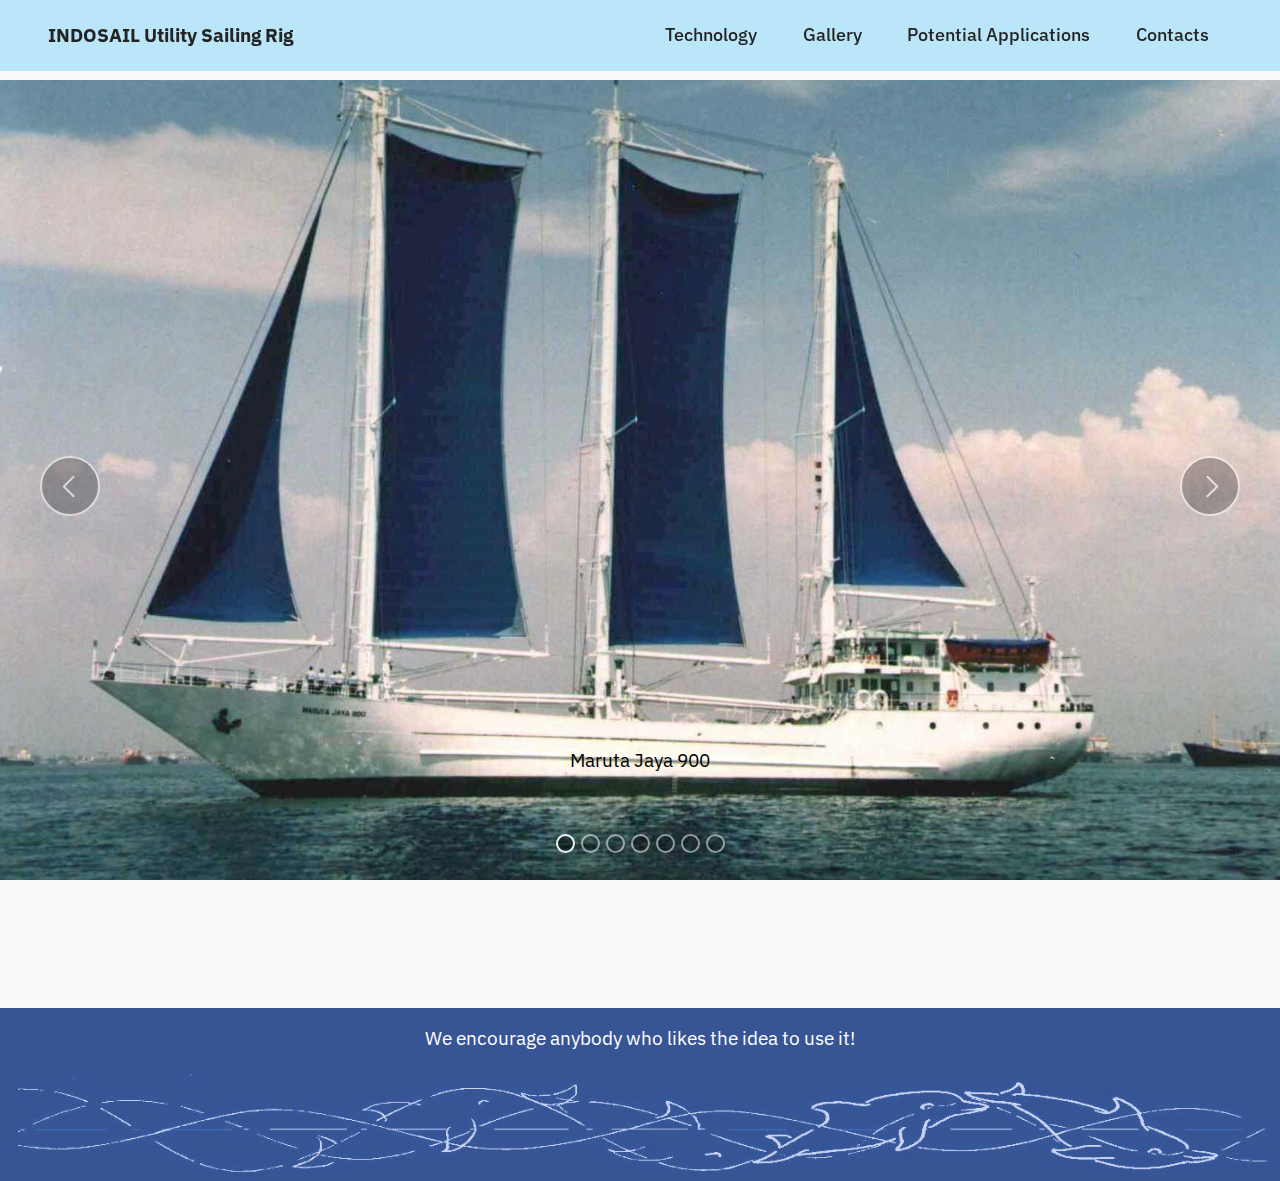
==== indosail/gallery.html @ e4962a26 "initial version" ====
<!DOCTYPE html>
<html  >
<head>
  <!-- Site made with Mobirise Website Builder v5.0.29, https://mobirise.com -->
  <meta charset="UTF-8">
  <meta http-equiv="X-UA-Compatible" content="IE=edge">
  <meta name="generator" content="Mobirise v5.0.29, mobirise.com">
  <meta name="viewport" content="width=device-width, initial-scale=1, minimum-scale=1">
  <link rel="shortcut icon" href="assets/images/rainbow-warrior-2-128x85.png" type="image/x-icon">
  <meta name="description" content="">
  
  
  <title>Gallery</title>
  <link rel="stylesheet" href="assets/web/assets/mobirise-icons2/mobirise2.css">
  <link rel="stylesheet" href="assets/tether/tether.min.css">
  <link rel="stylesheet" href="assets/bootstrap/css/bootstrap.min.css">
  <link rel="stylesheet" href="assets/bootstrap/css/bootstrap-grid.min.css">
  <link rel="stylesheet" href="assets/bootstrap/css/bootstrap-reboot.min.css">
  <link rel="stylesheet" href="assets/dropdown/css/style.css">
  <link rel="stylesheet" href="assets/socicon/css/styles.css">
  <link rel="stylesheet" href="assets/theme/css/style.css">
  <link rel="preload" as="style" href="assets/mobirise/css/mbr-additional.css"><link rel="stylesheet" href="assets/mobirise/css/mbr-additional.css" type="text/css">
  
  
  
  
</head>
<body>
  
  <section class="menu menu2 cid-sW95Dt3F5o" once="menu" id="menu2-b">
    
    <nav class="navbar navbar-dropdown navbar-fixed-top navbar-expand-lg">
        <div class="container-fluid">
            <div class="navbar-brand">
                
                <span class="navbar-caption-wrap"><a class="navbar-caption text-black text-primary display-7" href="index.html#top">INDOSAIL Utility Sailing Rig</a></span>
            </div>
            <button class="navbar-toggler" type="button" data-toggle="collapse" data-target="#navbarSupportedContent" aria-controls="navbarNavAltMarkup" aria-expanded="false" aria-label="Toggle navigation">
                <div class="hamburger">
                    <span></span>
                    <span></span>
                    <span></span>
                    <span></span>
                </div>
            </button>
            <div class="collapse navbar-collapse" id="navbarSupportedContent">
                <ul class="navbar-nav nav-dropdown nav-right" data-app-modern-menu="true"><li class="nav-item"><a class="nav-link link text-black text-primary display-4" href="technology.html">
                            Technology</a></li>
                    <li class="nav-item"><a class="nav-link link text-black text-primary display-4" href="gallery.html">
                            Gallery</a></li><li class="nav-item"><a class="nav-link link text-black text-primary display-4" href="#">
                            Potential Applications</a></li>
                    <li class="nav-item"><a class="nav-link link text-black text-primary display-4" href="index.html#contacts1-a">Contacts</a>
                    </li></ul>
                
                
            </div>
        </div>
    </nav>
</section>

<section class="slider1 cid-sXoiyWKg83" id="slider1-d">
    
    <div class="carousel slide" id="sXVoHSBPU3" data-interval="5000">
        <ol class="carousel-indicators">
            <li data-slide-to="0" class="active" data-target="#sXVoHSBPU3"></li>
            <li data-slide-to="1" data-target="#sXVoHSBPU3"></li>
            <li data-slide-to="2" data-target="#sXVoHSBPU3"></li><li data-slide-to="3" data-target="#sXVoHSBPU3"></li><li data-slide-to="4" data-target="#sXVoHSBPU3"></li><li data-slide-to="5" data-target="#sXVoHSBPU3"></li><li data-slide-to="6" data-target="#sXVoHSBPU3"></li>
        </ol>
        <div class="carousel-inner">
            <div class="carousel-item slider-image item active">
                <div class="item-wrapper">
                    <img class="d-block w-100" src="assets/images/maruta-jaya-1724x1130.jpg">
                    
                    <div class="carousel-caption">
                        
                        <p class="mbr-section-text mbr-fonts-style display-7">Maruta Jaya 900<br><br></p>
                    </div>
                </div>
            </div>
            <div class="carousel-item slider-image item">
                <div class="item-wrapper">
                    <img class="d-block w-100" src="assets/images/freighter-1900x1340.jpeg">
                    
                    <div class="carousel-caption">
                        
                        <p class="mbr-section-text mbr-fonts-style display-7">4-masted Freighter...</p>
                    </div>
                </div>
            </div>
            <div class="carousel-item slider-image item">
                <div class="item-wrapper">
                    <img class="d-block w-100" src="assets/images/syscomp-and-sirius-1900x1231.jpg">
                    
                    <div class="carousel-caption">
                        
                        <p class="mbr-section-text mbr-fonts-style display-7">Syscomp and Sirius</p>
                    </div>
                </div>
            </div><div class="carousel-item slider-image item">
                <div class="item-wrapper">
                    <img class="d-block w-100" src="assets/images/indocatcor-1900x1356.jpeg">
                    
                    <div class="carousel-caption">
                        
                        <p class="mbr-section-text mbr-fonts-style display-7">INDOCat</p>
                    </div>
                </div>
            </div><div class="carousel-item slider-image item">
                <div class="item-wrapper">
                    <img class="d-block w-100" src="assets/images/0016-1898x1265.jpg">
                    
                    <div class="carousel-caption">
                        
                        <p class="mbr-section-text mbr-fonts-style display-7">Scale Model in Hamburg</p>
                    </div>
                </div>
            </div><div class="carousel-item slider-image item">
                <div class="item-wrapper">
                    <img class="d-block w-100" src="assets/images/00183-1333x2000.jpg">
                    
                    <div class="carousel-caption">
                        
                        <p class="mbr-section-text mbr-fonts-style display-7">Rainbow Warrior II</p>
                    </div>
                </div>
            </div><div class="carousel-item slider-image item">
                <div class="item-wrapper">
                    <img class="d-block w-100" src="assets/images/scan78-1898x1218.jpg">
                    
                    <div class="carousel-caption">
                        
                        <p class="mbr-section-text mbr-fonts-style display-7">Rainbow Warrior II</p>
                    </div>
                </div>
            </div>
        </div>
        <a class="carousel-control carousel-control-prev" role="button" data-slide="prev" href="#sXVoHSBPU3">
            <span class="mobi-mbri mobi-mbri-arrow-prev" aria-hidden="true"></span>
            <span class="sr-only">Previous</span>
        </a>
        <a class="carousel-control carousel-control-next" role="button" data-slide="next" href="#sXVoHSBPU3">
            <span class="mobi-mbri mobi-mbri-arrow-next" aria-hidden="true"></span>
            <span class="sr-only">Next</span>
        </a>
    </div>
</section>

<section class="footer3 cid-sW96Fc1FXX" once="footers" id="footer3-c">

    

    <div class="mbr-overlay" style="opacity: 0.3; background-color: rgb(101, 127, 230);"></div>

    <div class="container">
        <div class="media-container-row align-center mbr-white">
            
            
            <div class="row row-copirayt">
                <p class="mbr-text mb-0 mbr-fonts-style mbr-white align-center display-7">
                    We encourage anybody who likes the idea to use it!</p>
            </div>
        </div>
    </div>
</section>


  <script src="assets/web/assets/jquery/jquery.min.js"></script>
  <script src="assets/popper/popper.min.js"></script>
  <script src="assets/tether/tether.min.js"></script>
  <script src="assets/bootstrap/js/bootstrap.min.js"></script>
  <script src="assets/smoothscroll/smooth-scroll.js"></script>
  <script src="assets/dropdown/js/nav-dropdown.js"></script>
  <script src="assets/dropdown/js/navbar-dropdown.js"></script>
  <script src="assets/touchswipe/jquery.touch-swipe.min.js"></script>
  <script src="assets/theme/js/script.js"></script>
  
  
  
</body>
</html>
---- indosail/assets/web/assets/mobirise-icons2/mobirise2.css ----
@font-face {
  font-family: 'Moririse2';
  font-display: swap;
  src:  url('mobirise2.eot?f2bix4');
  src:  url('mobirise2.eot?f2bix4#iefix') format('embedded-opentype'),
    url('mobirise2.ttf?f2bix4') format('truetype'),
    url('mobirise2.woff?f2bix4') format('woff'),
    url('mobirise2.svg?f2bix4#mobirise2') format('svg');
  font-weight: normal;
  font-style: normal;
}

[class^="mobi-"], [class*=" mobi-"] {
  /* use !important to prevent issues with browser extensions that change fonts */
  font-family: 'Moririse2' !important;
  speak: none;
  font-style: normal;
  font-weight: normal;
  font-variant: normal;
  text-transform: none;
  line-height: 1;

  /* Better Font Rendering =========== */
  -webkit-font-smoothing: antialiased;
  -moz-osx-font-smoothing: grayscale;
}

.mobi-mbri-add-submenu:before {
  content: "\e900";
}
.mobi-mbri-alert:before {
  content: "\e901";
}
.mobi-mbri-align-center:before {
  content: "\e902";
}
.mobi-mbri-align-justify:before {
  content: "\e903";
}
.mobi-mbri-align-left:before {
  content: "\e904";
}
.mobi-mbri-align-right:before {
  content: "\e905";
}
.mobi-mbri-android:before {
  content: "\e906";
}
.mobi-mbri-apple:before {
  content: "\e907";
}
.mobi-mbri-arrow-down:before {
  content: "\e908";
}
.mobi-mbri-arrow-next:before {
  content: "\e909";
}
.mobi-mbri-arrow-prev:before {
  content: "\e90a";
}
.mobi-mbri-arrow-up:before {
  content: "\e90b";
}
.mobi-mbri-bold:before {
  content: "\e90c";
}
.mobi-mbri-bookmark:before {
  content: "\e90d";
}
.mobi-mbri-bootstrap:before {
  content: "\e90e";
}
.mobi-mbri-briefcase:before {
  content: "\e90f";
}
.mobi-mbri-browse:before {
  content: "\e910";
}
.mobi-mbri-bulleted-list:before {
  content: "\e911";
}
.mobi-mbri-calendar:before {
  content: "\e912";
}
.mobi-mbri-camera:before {
  content: "\e913";
}
.mobi-mbri-cart-add:before {
  content: "\e914";
}
.mobi-mbri-cart-full:before {
  content: "\e915";
}
.mobi-mbri-cash:before {
  content: "\e916";
}
.mobi-mbri-change-style:before {
  content: "\e917";
}
.mobi-mbri-chat:before {
  content: "\e918";
}
.mobi-mbri-clock:before {
  content: "\e919";
}
.mobi-mbri-close:before {
  content: "\e91a";
}
.mobi-mbri-cloud:before {
  content: "\e91b";
}
.mobi-mbri-code:before {
  content: "\e91c";
}
.mobi-mbri-contact-form:before {
  content: "\e91d";
}
.mobi-mbri-credit-card:before {
  content: "\e91e";
}
.mobi-mbri-cursor-click:before {
  content: "\e91f";
}
.mobi-mbri-cust-feedback:before {
  content: "\e920";
}
.mobi-mbri-database:before {
  content: "\e921";
}
.mobi-mbri-delivery:before {
  content: "\e922";
}
.mobi-mbri-desktop:before {
  content: "\e923";
}
.mobi-mbri-devices:before {
  content: "\e924";
}
.mobi-mbri-down:before {
  content: "\e925";
}
.mobi-mbri-download-2:before {
  content: "\e926";
}
.mobi-mbri-download:before {
  content: "\e927";
}
.mobi-mbri-drag-n-drop-2:before {
  content: "\e928";
}
.mobi-mbri-drag-n-drop:before {
  content: "\e929";
}
.mobi-mbri-edit-2:before {
  content: "\e92a";
}
.mobi-mbri-edit:before {
  content: "\e92b";
}
.mobi-mbri-error:before {
  content: "\e92c";
}
.mobi-mbri-extension:before {
  content: "\e92d";
}
.mobi-mbri-features:before {
  content: "\e92e";
}
.mobi-mbri-file:before {
  content: "\e92f";
}
.mobi-mbri-flag:before {
  content: "\e930";
}
.mobi-mbri-folder:before {
  content: "\e931";
}
.mobi-mbri-gift:before {
  content: "\e932";
}
.mobi-mbri-github:before {
  content: "\e933";
}
.mobi-mbri-globe-2:before {
  content: "\e934";
}
.mobi-mbri-globe:before {
  content: "\e935";
}
.mobi-mbri-growing-chart:before {
  content: "\e936";
}
.mobi-mbri-hearth:before {
  content: "\e937";
}
.mobi-mbri-help:before {
  content: "\e938";
}
.mobi-mbri-home:before {
  content: "\e939";
}
.mobi-mbri-hot-cup:before {
  content: "\e93a";
}
.mobi-mbri-idea:before {
  content: "\e93b";
}
.mobi-mbri-image-gallery:before {
  content: "\e93c";
}
.mobi-mbri-image-slider:before {
  content: "\e93d";
}
.mobi-mbri-info:before {
  content: "\e93e";
}
.mobi-mbri-italic:before {
  content: "\e93f";
}
.mobi-mbri-key:before {
  content: "\e940";
}
.mobi-mbri-laptop:before {
  content: "\e941";
}
.mobi-mbri-layers:before {
  content: "\e942";
}
.mobi-mbri-left-right:before {
  content: "\e943";
}
.mobi-mbri-left:before {
  content: "\e944";
}
.mobi-mbri-letter:before {
  content: "\e945";
}
.mobi-mbri-like:before {
  content: "\e946";
}
.mobi-mbri-link:before {
  content: "\e947";
}
.mobi-mbri-lock:before {
  content: "\e948";
}
.mobi-mbri-login:before {
  content: "\e949";
}
.mobi-mbri-logout:before {
  content: "\e94a";
}
.mobi-mbri-magic-stick:before {
  content: "\e94b";
}
.mobi-mbri-map-pin:before {
  content: "\e94c";
}
.mobi-mbri-menu:before {
  content: "\e94d";
}
.mobi-mbri-mobile-2:before {
  content: "\e94e";
}
.mobi-mbri-mobile-horizontal:before {
  content: "\e94f";
}
.mobi-mbri-mobile:before {
  content: "\e950";
}
.mobi-mbri-mobirise:before {
  content: "\e951";
}
.mobi-mbri-more-horizontal:before {
  content: "\e952";
}
.mobi-mbri-more-vertical:before {
  content: "\e953";
}
.mobi-mbri-music:before {
  content: "\e954";
}
.mobi-mbri-new-file:before {
  content: "\e955";
}
.mobi-mbri-numbered-list:before {
  content: "\e956";
}
.mobi-mbri-opened-folder:before {
  content: "\e957";
}
.mobi-mbri-pages:before {
  content: "\e958";
}
.mobi-mbri-paper-plane:before {
  content: "\e959";
}
.mobi-mbri-paperclip:before {
  content: "\e95a";
}
.mobi-mbri-phone:before {
  content: "\e95b";
}
.mobi-mbri-photo:before {
  content: "\e95c";
}
.mobi-mbri-photos:before {
  content: "\e95d";
}
.mobi-mbri-pin:before {
  content: "\e95e";
}
.mobi-mbri-play:before {
  content: "\e95f";
}
.mobi-mbri-plus:before {
  content: "\e960";
}
.mobi-mbri-preview:before {
  content: "\e961";
}
.mobi-mbri-print:before {
  content: "\e962";
}
.mobi-mbri-protect:before {
  content: "\e963";
}
.mobi-mbri-question:before {
  content: "\e964";
}
.mobi-mbri-quote-left:before {
  content: "\e965";
}
.mobi-mbri-quote-right:before {
  content: "\e966";
}
.mobi-mbri-redo:before {
  content: "\e967";
}
.mobi-mbri-refresh:before {
  content: "\e968";
}
.mobi-mbri-responsive-2:before {
  content: "\e969";
}
.mobi-mbri-responsive:before {
  content: "\e96a";
}
.mobi-mbri-right:before {
  content: "\e96b";
}
.mobi-mbri-rocket:before {
  content: "\e96c";
}
.mobi-mbri-sad-face:before {
  content: "\e96d";
}
.mobi-mbri-sale:before {
  content: "\e96e";
}
.mobi-mbri-save:before {
  content: "\e96f";
}
.mobi-mbri-search:before {
  content: "\e970";
}
.mobi-mbri-setting-2:before {
  content: "\e971";
}
.mobi-mbri-setting-3:before {
  content: "\e972";
}
.mobi-mbri-setting:before {
  content: "\e973";
}
.mobi-mbri-share:before {
  content: "\e974";
}
.mobi-mbri-shopping-bag:before {
  content: "\e975";
}
.mobi-mbri-shopping-basket:before {
  content: "\e976";
}
.mobi-mbri-shopping-cart:before {
  content: "\e977";
}
.mobi-mbri-sites:before {
  content: "\e978";
}
.mobi-mbri-smile-face:before {
  content: "\e979";
}
.mobi-mbri-speed:before {
  content: "\e97a";
}
.mobi-mbri-star:before {
  content: "\e97b";
}
.mobi-mbri-success:before {
  content: "\e97c";
}
.mobi-mbri-sun:before {
  content: "\e97d";
}
.mobi-mbri-sun2:before {
  content: "\e97e";
}
.mobi-mbri-tablet-vertical:before {
  content: "\e97f";
}
.mobi-mbri-tablet:before {
  content: "\e980";
}
.mobi-mbri-target:before {
  content: "\e981";
}
.mobi-mbri-timer:before {
  content: "\e982";
}
.mobi-mbri-to-ftp:before {
  content: "\e983";
}
.mobi-mbri-to-local-drive:before {
  content: "\e984";
}
.mobi-mbri-touch-swipe:before {
  content: "\e985";
}
.mobi-mbri-touch:before {
  content: "\e986";
}
.mobi-mbri-trash:before {
  content: "\e987";
}
.mobi-mbri-underline:before {
  content: "\e988";
}
.mobi-mbri-undo:before {
  content: "\e989";
}
.mobi-mbri-unlink:before {
  content: "\e98a";
}
.mobi-mbri-unlock:before {
  content: "\e98b";
}
.mobi-mbri-up-down:before {
  content: "\e98c";
}
.mobi-mbri-up:before {
  content: "\e98d";
}
.mobi-mbri-update:before {
  content: "\e98e";
}
.mobi-mbri-upload-2:before {
  content: "\e98f";
}
.mobi-mbri-upload:before {
  content: "\e990";
}
.mobi-mbri-user-2:before {
  content: "\e991";
}
.mobi-mbri-user:before {
  content: "\e992";
}
.mobi-mbri-users:before {
  content: "\e993";
}
.mobi-mbri-video-play:before {
  content: "\e994";
}
.mobi-mbri-video:before {
  content: "\e995";
}
.mobi-mbri-watch:before {
  content: "\e996";
}
.mobi-mbri-website-theme-2:before {
  content: "\e997";
}
.mobi-mbri-website-theme:before {
  content: "\e998";
}
.mobi-mbri-wifi:before {
  content: "\e999";
}
.mobi-mbri-windows:before {
  content: "\e99a";
}
.mobi-mbri-zoom-in:before {
  content: "\e99b";
}
.mobi-mbri-zoom-out:before {
  content: "\e99c";
}
---- indosail/assets/dropdown/css/style.css ----
.navbar-dropdown {
  left: 0;
  padding: 0;
  position: absolute;
  right: 0;
  top: 0;
  transition: all 0.45s ease;
  z-index: 1030;
  background: #282828; }
  .navbar-dropdown .navbar-logo {
    margin-right: 0.8rem;
    transition: margin 0.3s ease-in-out;
    vertical-align: middle; }
    .navbar-dropdown .navbar-logo img {
      height: 3.125rem;
      transition: all 0.3s ease-in-out; }
    .navbar-dropdown .navbar-logo.mbr-iconfont {
      font-size: 3.125rem;
      line-height: 3.125rem; }
  .navbar-dropdown .navbar-caption {
    font-weight: 700;
    white-space: normal;
    vertical-align: -4px;
    line-height: 3.125rem !important; }
    .navbar-dropdown .navbar-caption, .navbar-dropdown .navbar-caption:hover {
      color: inherit;
      text-decoration: none; }
  .navbar-dropdown .mbr-iconfont + .navbar-caption {
    vertical-align: -1px; }
  .navbar-dropdown.navbar-fixed-top {
    position: fixed; }
  .navbar-dropdown .navbar-brand span {
    vertical-align: -4px; }
  .navbar-dropdown.bg-color.transparent {
    background: none; }
  .navbar-dropdown.navbar-short .navbar-brand {
    padding: 0.625rem 0; }
    .navbar-dropdown.navbar-short .navbar-brand span {
      vertical-align: -1px; }
  .navbar-dropdown.navbar-short .navbar-caption {
    line-height: 2.375rem !important;
    vertical-align: -2px; }
  .navbar-dropdown.navbar-short .navbar-logo {
    margin-right: 0.5rem; }
    .navbar-dropdown.navbar-short .navbar-logo img {
      height: 2.375rem; }
    .navbar-dropdown.navbar-short .navbar-logo.mbr-iconfont {
      font-size: 2.375rem;
      line-height: 2.375rem; }
  .navbar-dropdown.navbar-short .mbr-table-cell {
    height: 3.625rem; }
  .navbar-dropdown .navbar-close {
    left: 0.6875rem;
    position: fixed;
    top: 0.75rem;
    z-index: 1000; }
  .navbar-dropdown .hamburger-icon {
    content: "";
    display: inline-block;
    vertical-align: middle;
    width: 16px;
    -webkit-box-shadow: 0 -6px 0 1px #282828,0 0 0 1px #282828,0 6px 0 1px #282828;
    -moz-box-shadow: 0 -6px 0 1px #282828,0 0 0 1px #282828,0 6px 0 1px #282828;
    box-shadow: 0 -6px 0 1px #282828,0 0 0 1px #282828,0 6px 0 1px #282828; }

.dropdown-menu .dropdown-toggle[data-toggle="dropdown-submenu"]::after {
  border-bottom: 0.35em solid transparent;
  border-left: 0.35em solid;
  border-right: 0;
  border-top: 0.35em solid transparent;
  margin-left: 0.3rem; }

.dropdown-menu .dropdown-item:focus {
  outline: 0; }

.nav-dropdown {
  font-size: 0.75rem;
  font-weight: 500;
  height: auto !important; }
  .nav-dropdown .nav-btn {
    padding-left: 1rem; }
  .nav-dropdown .link {
    margin: .667em 1.667em;
    font-weight: 500;
    padding: 0;
    transition: color .2s ease-in-out; }
    .nav-dropdown .link.dropdown-toggle {
      margin-right: 2.583em; }
      .nav-dropdown .link.dropdown-toggle::after {
        margin-left: .25rem;
        border-top: 0.35em solid;
        border-right: 0.35em solid transparent;
        border-left: 0.35em solid transparent;
        border-bottom: 0; }
      .nav-dropdown .link.dropdown-toggle[aria-expanded="true"] {
        margin: 0;
        padding: 0.667em 3.263em  0.667em 1.667em; }
  .nav-dropdown .link::after,
  .nav-dropdown .dropdown-item::after {
    color: inherit; }
  .nav-dropdown .btn {
    font-size: 0.75rem;
    font-weight: 700;
    letter-spacing: 0;
    margin-bottom: 0;
    padding-left: 1.25rem;
    padding-right: 1.25rem; }
  .nav-dropdown .dropdown-menu {
    border-radius: 0;
    border: 0;
    left: 0;
    margin: 0;
    padding-bottom: 1.25rem;
    padding-top: 1.25rem;
    position: relative; }
  .nav-dropdown .dropdown-submenu {
    margin-left: 0.125rem;
    top: 0; }
  .nav-dropdown .dropdown-item {
    font-weight: 500;
    line-height: 2;
    padding: 0.3846em 4.615em 0.3846em 1.5385em;
    position: relative;
    transition: color .2s ease-in-out, background-color .2s ease-in-out; }
    .nav-dropdown .dropdown-item::after {
      margin-top: -0.3077em;
      position: absolute;
      right: 1.1538em;
      top: 50%; }
    .nav-dropdown .dropdown-item:focus, .nav-dropdown .dropdown-item:hover {
      background: none; }

@media (max-width: 767px) {
  .nav-dropdown.navbar-toggleable-sm {
    bottom: 0;
    display: none;
    left: 0;
    overflow-x: hidden;
    position: fixed;
    top: 0;
    transform: translateX(-100%);
    -ms-transform: translateX(-100%);
    -webkit-transform: translateX(-100%);
    width: 18.75rem;
    z-index: 999; } }
.nav-dropdown.navbar-toggleable-xl {
  bottom: 0;
  display: none;
  left: 0;
  overflow-x: hidden;
  position: fixed;
  top: 0;
  transform: translateX(-100%);
  -ms-transform: translateX(-100%);
  -webkit-transform: translateX(-100%);
  width: 18.75rem;
  z-index: 999; }

.nav-dropdown-sm {
  display: block !important;
  overflow-x: hidden;
  overflow: auto;
  padding-top: 3.875rem; }
  .nav-dropdown-sm::after {
    content: "";
    display: block;
    height: 3rem;
    width: 100%; }
  .nav-dropdown-sm.collapse.in ~ .navbar-close {
    display: block !important; }
  .nav-dropdown-sm.collapsing, .nav-dropdown-sm.collapse.in {
    transform: translateX(0);
    -ms-transform: translateX(0);
    -webkit-transform: translateX(0);
    transition: all 0.25s ease-out;
    -webkit-transition: all 0.25s ease-out;
    background: #282828; }
  .nav-dropdown-sm.collapsing[aria-expanded="false"] {
    transform: translateX(-100%);
    -ms-transform: translateX(-100%);
    -webkit-transform: translateX(-100%); }
  .nav-dropdown-sm .nav-item {
    display: block;
    margin-left: 0 !important;
    padding-left: 0; }
  .nav-dropdown-sm .link,
  .nav-dropdown-sm .dropdown-item {
    border-top: 1px dotted rgba(255, 255, 255, 0.1);
    font-size: 0.8125rem;
    line-height: 1.6;
    margin: 0 !important;
    padding: 0.875rem 2.4rem 0.875rem 1.5625rem !important;
    position: relative;
    white-space: normal; }
    .nav-dropdown-sm .link:focus, .nav-dropdown-sm .link:hover,
    .nav-dropdown-sm .dropdown-item:focus,
    .nav-dropdown-sm .dropdown-item:hover {
      background: rgba(0, 0, 0, 0.2) !important;
      color: #c0a375; }
  .nav-dropdown-sm .nav-btn {
    position: relative;
    padding: 1.5625rem 1.5625rem 0 1.5625rem; }
    .nav-dropdown-sm .nav-btn::before {
      border-top: 1px dotted rgba(255, 255, 255, 0.1);
      content: "";
      left: 0;
      position: absolute;
      top: 0;
      width: 100%; }
    .nav-dropdown-sm .nav-btn + .nav-btn {
      padding-top: 0.625rem; }
      .nav-dropdown-sm .nav-btn + .nav-btn::before {
        display: none; }
  .nav-dropdown-sm .btn {
    padding: 0.625rem 0; }
  .nav-dropdown-sm .dropdown-toggle[data-toggle="dropdown-submenu"]::after {
    margin-left: .25rem;
    border-top: 0.35em solid;
    border-right: 0.35em solid transparent;
    border-left: 0.35em solid transparent;
    border-bottom: 0; }
  .nav-dropdown-sm .dropdown-toggle[data-toggle="dropdown-submenu"][aria-expanded="true"]::after {
    border-top: 0;
    border-right: 0.35em solid transparent;
    border-left: 0.35em solid transparent;
    border-bottom: 0.35em solid; }
  .nav-dropdown-sm .dropdown-menu {
    margin: 0;
    padding: 0;
    position: relative;
    top: 0;
    left: 0;
    width: 100%;
    border: 0;
    float: none;
    border-radius: 0;
    background: none; }
  .nav-dropdown-sm .dropdown-submenu {
    left: 100%;
    margin-left: 0.125rem;
    margin-top: -1.25rem;
    top: 0; }

.navbar-toggleable-sm .nav-dropdown .dropdown-menu {
  position: absolute; }

.navbar-toggleable-sm .nav-dropdown .dropdown-submenu {
  left: 100%;
  margin-left: 0.125rem;
  margin-top: -1.25rem;
  top: 0; }

.navbar-toggleable-sm.opened .nav-dropdown .dropdown-menu {
  position: relative; }

.navbar-toggleable-sm.opened .nav-dropdown .dropdown-submenu {
  left: 0;
  margin-left: 00rem;
  margin-top: 0rem;
  top: 0; }

.is-builder .nav-dropdown.collapsing {
  transition: none !important; }

/*# sourceMappingURL=style.css.map */
---- indosail/assets/socicon/css/styles.css ----
@charset "UTF-8";

@font-face {
  font-family: 'Socicon';
  src:  url('../fonts/socicon.eot');
  src:  url('../fonts/socicon.eot?#iefix') format('embedded-opentype'),
    url('../fonts/socicon.woff2') format('woff2'),
    url('../fonts/socicon.ttf') format('truetype'),
    url('../fonts/socicon.woff') format('woff'),
    url('../fonts/socicon.svg#socicon') format('svg');
  font-weight: normal;
  font-style: normal;
}

[data-icon]:before {
  font-family: "socicon" !important;
  content: attr(data-icon);
  font-style: normal !important;
  font-weight: normal !important;
  font-variant: normal !important;
  text-transform: none !important;
  speak: none;
  line-height: 1;
  -webkit-font-smoothing: antialiased;
  -moz-osx-font-smoothing: grayscale;
}

[class^="socicon-"], [class*=" socicon-"] {
  /* use !important to prevent issues with browser extensions that change fonts */
  font-family: 'Socicon' !important;
  speak: none;
  font-style: normal;
  font-weight: normal;
  font-variant: normal;
  text-transform: none;
  line-height: 1;

  /* Better Font Rendering =========== */
  -webkit-font-smoothing: antialiased;
  -moz-osx-font-smoothing: grayscale;
}

.socicon-eitaa:before {
  content: "\e97c";
}
.socicon-soroush:before {
  content: "\e97d";
}
.socicon-bale:before {
  content: "\e97e";
}
.socicon-zazzle:before {
  content: "\e97b";
}
.socicon-society6:before {
  content: "\e97a";
}
.socicon-redbubble:before {
  content: "\e979";
}
.socicon-avvo:before {
  content: "\e978";
}
.socicon-stitcher:before {
  content: "\e977";
}
.socicon-googlehangouts:before {
  content: "\e974";
}
.socicon-dlive:before {
  content: "\e975";
}
.socicon-vsco:before {
  content: "\e976";
}
.socicon-flipboard:before {
  content: "\e973";
}
.socicon-ubuntu:before {
  content: "\e958";
}
.socicon-artstation:before {
  content: "\e959";
}
.socicon-invision:before {
  content: "\e95a";
}
.socicon-torial:before {
  content: "\e95b";
}
.socicon-collectorz:before {
  content: "\e95c";
}
.socicon-seenthis:before {
  content: "\e95d";
}
.socicon-googleplaymusic:before {
  content: "\e95e";
}
.socicon-debian:before {
  content: "\e95f";
}
.socicon-filmfreeway:before {
  content: "\e960";
}
.socicon-gnome:before {
  content: "\e961";
}
.socicon-itchio:before {
  content: "\e962";
}
.socicon-jamendo:before {
  content: "\e963";
}
.socicon-mix:before {
  content: "\e964";
}
.socicon-sharepoint:before {
  content: "\e965";
}
.socicon-tinder:before {
  content: "\e966";
}
.socicon-windguru:before {
  content: "\e967";
}
.socicon-cdbaby:before {
  content: "\e968";
}
.socicon-elementaryos:before {
  content: "\e969";
}
.socicon-stage32:before {
  content: "\e96a";
}
.socicon-tiktok:before {
  content: "\e96b";
}
.socicon-gitter:before {
  content: "\e96c";
}
.socicon-letterboxd:before {
  content: "\e96d";
}
.socicon-threema:before {
  content: "\e96e";
}
.socicon-splice:before {
  content: "\e96f";
}
.socicon-metapop:before {
  content: "\e970";
}
.socicon-naver:before {
  content: "\e971";
}
.socicon-remote:before {
  content: "\e972";
}
.socicon-internet:before {
  content: "\e957";
}
.socicon-moddb:before {
  content: "\e94b";
}
.socicon-indiedb:before {
  content: "\e94c";
}
.socicon-traxsource:before {
  content: "\e94d";
}
.socicon-gamefor:before {
  content: "\e94e";
}
.socicon-pixiv:before {
  content: "\e94f";
}
.socicon-myanimelist:before {
  content: "\e950";
}
.socicon-blackberry:before {
  content: "\e951";
}
.socicon-wickr:before {
  content: "\e952";
}
.socicon-spip:before {
  content: "\e953";
}
.socicon-napster:before {
  content: "\e954";
}
.socicon-beatport:before {
  content: "\e955";
}
.socicon-hackerone:before {
  content: "\e956";
}
.socicon-hackernews:before {
  content: "\e946";
}
.socicon-smashwords:before {
  content: "\e947";
}
.socicon-kobo:before {
  content: "\e948";
}
.socicon-bookbub:before {
  content: "\e949";
}
.socicon-mailru:before {
  content: "\e94a";
}
.socicon-gitlab:before {
  content: "\e945";
}
.socicon-instructables:before {
  content: "\e944";
}
.socicon-portfolio:before {
  content: "\e943";
}
.socicon-codered:before {
  content: "\e940";
}
.socicon-origin:before {
  content: "\e941";
}
.socicon-nextdoor:before {
  content: "\e942";
}
.socicon-udemy:before {
  content: "\e93f";
}
.socicon-livemaster:before {
  content: "\e93e";
}
.socicon-crunchbase:before {
  content: "\e93b";
}
.socicon-homefy:before {
  content: "\e93c";
}
.socicon-calendly:before {
  content: "\e93d";
}
.socicon-realtor:before {
  content: "\e90f";
}
.socicon-tidal:before {
  content: "\e910";
}
.socicon-qobuz:before {
  content: "\e911";
}
.socicon-natgeo:before {
  content: "\e912";
}
.socicon-mastodon:before {
  content: "\e913";
}
.socicon-unsplash:before {
  content: "\e914";
}
.socicon-homeadvisor:before {
  content: "\e915";
}
.socicon-angieslist:before {
  content: "\e916";
}
.socicon-codepen:before {
  content: "\e917";
}
.socicon-slack:before {
  content: "\e918";
}
.socicon-openaigym:before {
  content: "\e919";
}
.socicon-logmein:before {
  content: "\e91a";
}
.socicon-fiverr:before {
  content: "\e91b";
}
.socicon-gotomeeting:before {
  content: "\e91c";
}
.socicon-aliexpress:before {
  content: "\e91d";
}
.socicon-guru:before {
  content: "\e91e";
}
.socicon-appstore:before {
  content: "\e91f";
}
.socicon-homes:before {
  content: "\e920";
}
.socicon-zoom:before {
  content: "\e921";
}
.socicon-alibaba:before {
  content: "\e922";
}
.socicon-craigslist:before {
  content: "\e923";
}
.socicon-wix:before {
  content: "\e924";
}
.socicon-redfin:before {
  content: "\e925";
}
.socicon-googlecalendar:before {
  content: "\e926";
}
.socicon-shopify:before {
  content: "\e927";
}
.socicon-freelancer:before {
  content: "\e928";
}
.socicon-seedrs:before {
  content: "\e929";
}
.socicon-bing:before {
  content: "\e92a";
}
.socicon-doodle:before {
  content: "\e92b";
}
.socicon-bonanza:before {
  content: "\e92c";
}
.socicon-squarespace:before {
  content: "\e92d";
}
.socicon-toptal:before {
  content: "\e92e";
}
.socicon-gust:before {
  content: "\e92f";
}
.socicon-ask:before {
  content: "\e930";
}
.socicon-trulia:before {
  content: "\e931";
}
.socicon-loomly:before {
  content: "\e932";
}
.socicon-ghost:before {
  content: "\e933";
}
.socicon-upwork:before {
  content: "\e934";
}
.socicon-fundable:before {
  content: "\e935";
}
.socicon-booking:before {
  content: "\e936";
}
.socicon-googlemaps:before {
  content: "\e937";
}
.socicon-zillow:before {
  content: "\e938";
}
.socicon-niconico:before {
  content: "\e939";
}
.socicon-toneden:before {
  content: "\e93a";
}
.socicon-augment:before {
  content: "\e908";
}
.socicon-bitbucket:before {
  content: "\e909";
}
.socicon-fyuse:before {
  content: "\e90a";
}
.socicon-yt-gaming:before {
  content: "\e90b";
}
.socicon-sketchfab:before {
  content: "\e90c";
}
.socicon-mobcrush:before {
  content: "\e90d";
}
.socicon-microsoft:before {
  content: "\e90e";
}
.socicon-pandora:before {
  content: "\e907";
}
.socicon-messenger:before {
  content: "\e906";
}
.socicon-gamewisp:before {
  content: "\e905";
}
.socicon-bloglovin:before {
  content: "\e904";
}
.socicon-tunein:before {
  content: "\e903";
}
.socicon-gamejolt:before {
  content: "\e901";
}
.socicon-trello:before {
  content: "\e902";
}
.socicon-spreadshirt:before {
  content: "\e900";
}
.socicon-500px:before {
  content: "\e000";
}
.socicon-8tracks:before {
  content: "\e001";
}
.socicon-airbnb:before {
  content: "\e002";
}
.socicon-alliance:before {
  content: "\e003";
}
.socicon-amazon:before {
  content: "\e004";
}
.socicon-amplement:before {
  content: "\e005";
}
.socicon-android:before {
  content: "\e006";
}
.socicon-angellist:before {
  content: "\e007";
}
.socicon-apple:before {
  content: "\e008";
}
.socicon-appnet:before {
  content: "\e009";
}
.socicon-baidu:before {
  content: "\e00a";
}
.socicon-bandcamp:before {
  content: "\e00b";
}
.socicon-battlenet:before {
  content: "\e00c";
}
.socicon-mixer:before {
  content: "\e00d";
}
.socicon-bebee:before {
  content: "\e00e";
}
.socicon-bebo:before {
  content: "\e00f";
}
.socicon-behance:before {
  content: "\e010";
}
.socicon-blizzard:before {
  content: "\e011";
}
.socicon-blogger:before {
  content: "\e012";
}
.socicon-buffer:before {
  content: "\e013";
}
.socicon-chrome:before {
  content: "\e014";
}
.socicon-coderwall:before {
  content: "\e015";
}
.socicon-curse:before {
  content: "\e016";
}
.socicon-dailymotion:before {
  content: "\e017";
}
.socicon-deezer:before {
  content: "\e018";
}
.socicon-delicious:before {
  content: "\e019";
}
.socicon-deviantart:before {
  content: "\e01a";
}
.socicon-diablo:before {
  content: "\e01b";
}
.socicon-digg:before {
  content: "\e01c";
}
.socicon-discord:before {
  content: "\e01d";
}
.socicon-disqus:before {
  content: "\e01e";
}
.socicon-douban:before {
  content: "\e01f";
}
.socicon-draugiem:before {
  content: "\e020";
}
.socicon-dribbble:before {
  content: "\e021";
}
.socicon-drupal:before {
  content: "\e022";
}
.socicon-ebay:before {
  content: "\e023";
}
.socicon-ello:before {
  content: "\e024";
}
.socicon-endomodo:before {
  content: "\e025";
}
.socicon-envato:before {
  content: "\e026";
}
.socicon-etsy:before {
  content: "\e027";
}
.socicon-facebook:before {
  content: "\e028";
}
.socicon-feedburner:before {
  content: "\e029";
}
.socicon-filmweb:before {
  content: "\e02a";
}
.socicon-firefox:before {
  content: "\e02b";
}
.socicon-flattr:before {
  content: "\e02c";
}
.socicon-flickr:before {
  content: "\e02d";
}
.socicon-formulr:before {
  content: "\e02e";
}
.socicon-forrst:before {
  content: "\e02f";
}
.socicon-foursquare:before {
  content: "\e030";
}
.socicon-friendfeed:before {
  content: "\e031";
}
.socicon-github:before {
  content: "\e032";
}
.socicon-goodreads:before {
  content: "\e033";
}
.socicon-google:before {
  content: "\e034";
}
.socicon-googlescholar:before {
  content: "\e035";
}
.socicon-googlegroups:before {
  content: "\e036";
}
.socicon-googlephotos:before {
  content: "\e037";
}
.socicon-googleplus:before {
  content: "\e038";
}
.socicon-grooveshark:before {
  content: "\e039";
}
.socicon-hackerrank:before {
  content: "\e03a";
}
.socicon-hearthstone:before {
  content: "\e03b";
}
.socicon-hellocoton:before {
  content: "\e03c";
}
.socicon-heroes:before {
  content: "\e03d";
}
.socicon-smashcast:before {
  content: "\e03e";
}
.socicon-horde:before {
  content: "\e03f";
}
.socicon-houzz:before {
  content: "\e040";
}
.socicon-icq:before {
  content: "\e041";
}
.socicon-identica:before {
  content: "\e042";
}
.socicon-imdb:before {
  content: "\e043";
}
.socicon-instagram:before {
  content: "\e044";
}
.socicon-issuu:before {
  content: "\e045";
}
.socicon-istock:before {
  content: "\e046";
}
.socicon-itunes:before {
  content: "\e047";
}
.socicon-keybase:before {
  content: "\e048";
}
.socicon-lanyrd:before {
  content: "\e049";
}
.socicon-lastfm:before {
  content: "\e04a";
}
.socicon-line:before {
  content: "\e04b";
}
.socicon-linkedin:before {
  content: "\e04c";
}
.socicon-livejournal:before {
  content: "\e04d";
}
.socicon-lyft:before {
  content: "\e04e";
}
.socicon-macos:before {
  content: "\e04f";
}
.socicon-mail:before {
  content: "\e050";
}
.socicon-medium:before {
  content: "\e051";
}
.socicon-meetup:before {
  content: "\e052";
}
.socicon-mixcloud:before {
  content: "\e053";
}
.socicon-modelmayhem:before {
  content: "\e054";
}
.socicon-mumble:before {
  content: "\e055";
}
.socicon-myspace:before {
  content: "\e056";
}
.socicon-newsvine:before {
  content: "\e057";
}
.socicon-nintendo:before {
  content: "\e058";
}
.socicon-npm:before {
  content: "\e059";
}
.socicon-odnoklassniki:before {
  content: "\e05a";
}
.socicon-openid:before {
  content: "\e05b";
}
.socicon-opera:before {
  content: "\e05c";
}
.socicon-outlook:before {
  content: "\e05d";
}
.socicon-overwatch:before {
  content: "\e05e";
}
.socicon-patreon:before {
  content: "\e05f";
}
.socicon-paypal:before {
  content: "\e060";
}
.socicon-periscope:before {
  content: "\e061";
}
.socicon-persona:before {
  content: "\e062";
}
.socicon-pinterest:before {
  content: "\e063";
}
.socicon-play:before {
  content: "\e064";
}
.socicon-player:before {
  content: "\e065";
}
.socicon-playstation:before {
  content: "\e066";
}
.socicon-pocket:before {
  content: "\e067";
}
.socicon-qq:before {
  content: "\e068";
}
.socicon-quora:before {
  content: "\e069";
}
.socicon-raidcall:before {
  content: "\e06a";
}
.socicon-ravelry:before {
  content: "\e06b";
}
.socicon-reddit:before {
  content: "\e06c";
}
.socicon-renren:before {
  content: "\e06d";
}
.socicon-researchgate:before {
  content: "\e06e";
}
.socicon-residentadvisor:before {
  content: "\e06f";
}
.socicon-reverbnation:before {
  content: "\e070";
}
.socicon-rss:before {
  content: "\e071";
}
.socicon-sharethis:before {
  content: "\e072";
}
.socicon-skype:before {
  content: "\e073";
}
.socicon-slideshare:before {
  content: "\e074";
}
.socicon-smugmug:before {
  content: "\e075";
}
.socicon-snapchat:before {
  content: "\e076";
}
.socicon-songkick:before {
  content: "\e077";
}
.socicon-soundcloud:before {
  content: "\e078";
}
.socicon-spotify:before {
  content: "\e079";
}
.socicon-stackexchange:before {
  content: "\e07a";
}
.socicon-stackoverflow:before {
  content: "\e07b";
}
.socicon-starcraft:before {
  content: "\e07c";
}
.socicon-stayfriends:before {
  content: "\e07d";
}
.socicon-steam:before {
  content: "\e07e";
}
.socicon-storehouse:before {
  content: "\e07f";
}
.socicon-strava:before {
  content: "\e080";
}
.socicon-streamjar:before {
  content: "\e081";
}
.socicon-stumbleupon:before {
  content: "\e082";
}
.socicon-swarm:before {
  content: "\e083";
}
.socicon-teamspeak:before {
  content: "\e084";
}
.socicon-teamviewer:before {
  content: "\e085";
}
.socicon-technorati:before {
  content: "\e086";
}
.socicon-telegram:before {
  content: "\e087";
}
.socicon-tripadvisor:before {
  content: "\e088";
}
.socicon-tripit:before {
  content: "\e089";
}
.socicon-triplej:before {
  content: "\e08a";
}
.socicon-tumblr:before {
  content: "\e08b";
}
.socicon-twitch:before {
  content: "\e08c";
}
.socicon-twitter:before {
  content: "\e08d";
}
.socicon-uber:before {
  content: "\e08e";
}
.socicon-ventrilo:before {
  content: "\e08f";
}
.socicon-viadeo:before {
  content: "\e090";
}
.socicon-viber:before {
  content: "\e091";
}
.socicon-viewbug:before {
  content: "\e092";
}
.socicon-vimeo:before {
  content: "\e093";
}
.socicon-vine:before {
  content: "\e094";
}
.socicon-vkontakte:before {
  content: "\e095";
}
.socicon-warcraft:before {
  content: "\e096";
}
.socicon-wechat:before {
  content: "\e097";
}
.socicon-weibo:before {
  content: "\e098";
}
.socicon-whatsapp:before {
  content: "\e099";
}
.socicon-wikipedia:before {
  content: "\e09a";
}
.socicon-windows:before {
  content: "\e09b";
}
.socicon-wordpress:before {
  content: "\e09c";
}
.socicon-wykop:before {
  content: "\e09d";
}
.socicon-xbox:before {
  content: "\e09e";
}
.socicon-xing:before {
  content: "\e09f";
}
.socicon-yahoo:before {
  content: "\e0a0";
}
.socicon-yammer:before {
  content: "\e0a1";
}
.socicon-yandex:before {
  content: "\e0a2";
}
.socicon-yelp:before {
  content: "\e0a3";
}
.socicon-younow:before {
  content: "\e0a4";
}
.socicon-youtube:before {
  content: "\e0a5";
}
.socicon-zapier:before {
  content: "\e0a6";
}
.socicon-zerply:before {
  content: "\e0a7";
}
.socicon-zomato:before {
  content: "\e0a8";
}
.socicon-zynga:before {
  content: "\e0a9";
}
---- indosail/assets/theme/css/style.css ----
section {
  background-color: #ffffff; }

.form-control:focus {
  box-shadow: none; }

:focus {
  outline: none; }

section,
.container,
.container-fluid {
  position: relative;
  word-wrap: break-word; }

a.mbr-iconfont:hover {
  text-decoration: none; }

.article .lead p,
.article .lead ul,
.article .lead ol,
.article .lead pre,
.article .lead blockquote {
  margin-bottom: 0; }

a {
  font-style: normal;
  font-weight: 400;
  cursor: pointer; }
  a, a:hover {
    text-decoration: none; }

figure {
  margin-bottom: 0; }

body {
  color: #232323; }

h1,
h2,
h3,
h4,
h5,
h6,
.display-1,
.display-2,
.display-4,
.display-5,
.display-7,
span,
p,
a {
  line-height: 1;
  word-break: break-word;
  word-wrap: break-word;
  font-weight: 400; }

b,
strong {
  font-weight: bold; }

input:-webkit-autofill, input:-webkit-autofill:hover, input:-webkit-autofill:focus, input:-webkit-autofill:active {
  transition-delay: 9999s;
  transition-property: background-color, color; }

textarea[type="hidden"] {
  display: none; }

body {
  position: relative; }

section {
  background-position: 50% 50%;
  background-repeat: no-repeat;
  background-size: cover; }
  section .mbr-background-video,
  section .mbr-background-video-preview {
    position: absolute;
    bottom: 0;
    left: 0;
    right: 0;
    top: 0; }

.hidden {
  visibility: hidden; }

.mbr-z-index20 {
  z-index: 20; }

/*! Base colors */
.mbr-white {
  color: #ffffff; }

.mbr-black {
  color: #111111; }

.mbr-bg-white {
  background-color: #ffffff; }

.mbr-bg-black {
  background-color: #000000; }

/*! Text-aligns */
.align-left {
  text-align: left; }

.align-center {
  text-align: center; }

.align-right {
  text-align: right; }

/*! Font-weight  */
.mbr-light {
  font-weight: 300; }

.mbr-regular {
  font-weight: 400; }

.mbr-semibold {
  font-weight: 500; }

.mbr-bold {
  font-weight: 700; }

/*! Media  */
.media-size-item {
  flex: 1 1 auto; }

.media-content {
  flex-basis: 100%; }

.media-container-row {
  display: flex;
  flex-direction: row;
  flex-wrap: wrap;
  justify-content: center;
  align-content: center;
  align-items: start; }
  .media-container-row .media-size-item {
    width: 400px; }

.media-container-column {
  display: flex;
  flex-direction: column;
  flex-wrap: wrap;
  justify-content: center;
  align-content: center;
  align-items: stretch; }
  .media-container-column > * {
    width: 100%; }

@media (min-width: 992px) {
  .media-container-row {
    flex-wrap: nowrap; } }
figure {
  overflow: hidden; }

figure[mbr-media-size] {
  transition: width 0.1s; }

img,
iframe {
  display: block;
  width: 100%; }

.card {
  background-color: transparent;
  border: none; }

.card-box {
  width: 100%; }

.card-img {
  text-align: center;
  flex-shrink: 0;
  -webkit-flex-shrink: 0; }

.media {
  max-width: 100%;
  margin: 0 auto; }

.mbr-figure {
  align-self: center; }

.media-container > div {
  max-width: 100%; }

.mbr-figure img,
.card-img img {
  width: 100%; }

@media (max-width: 991px) {
  .media-size-item {
    width: auto !important; }

  .media {
    width: auto; }

  .mbr-figure {
    width: 100% !important; } }
/*! Buttons */
.mbr-section-btn {
  margin-left: -0.6rem;
  margin-right: -0.6rem;
  font-size: 0; }

.btn {
  font-weight: 600;
  border-width: 1px;
  font-style: normal;
  margin: 0.6rem 0.6rem;
  white-space: normal;
  transition: all 0.2s ease-in-out;
  display: inline-flex;
  align-items: center;
  justify-content: center;
  word-break: break-word; }

.btn-sm {
  font-weight: 600;
  letter-spacing: 0px;
  transition: all 0.3s ease-in-out; }

.btn-md {
  font-weight: 600;
  letter-spacing: 0px;
  transition: all 0.3s ease-in-out; }

.btn-lg {
  font-weight: 600;
  letter-spacing: 0px;
  transition: all 0.3s ease-in-out; }

.btn-form {
  margin: 0; }
  .btn-form:hover {
    cursor: pointer; }

nav .mbr-section-btn {
  margin-left: 0rem;
  margin-right: 0rem; }

/*! Btn icon margin */
.btn .mbr-iconfont,
.btn.btn-sm .mbr-iconfont {
  order: 1;
  cursor: pointer;
  margin-left: 0.5rem;
  vertical-align: sub; }

.btn.btn-md .mbr-iconfont,
.btn.btn-md .mbr-iconfont {
  margin-left: 0.8rem; }

.mbr-regular {
  font-weight: 400; }

.mbr-semibold {
  font-weight: 500; }

.mbr-bold {
  font-weight: 700; }

[type="submit"] {
  -webkit-appearance: none; }

/*! Full-screen */
.mbr-fullscreen .mbr-overlay {
  min-height: 100vh; }

.mbr-fullscreen {
  display: flex;
  display: -webkit-flex;
  display: -moz-flex;
  display: -ms-flex;
  display: -o-flex;
  align-items: center;
  min-height: 100vh;
  padding-top: 3rem;
  padding-bottom: 3rem; }

/*! Map */
.map {
  height: 25rem;
  position: relative; }
  .map iframe {
    width: 100%;
    height: 100%; }

/* Form */
.form-asterisk {
  font-family: initial;
  position: absolute;
  top: -2px;
  font-weight: normal; }

/*! Scroll to top arrow */
.mbr-arrow-up {
  bottom: 25px;
  right: 90px;
  position: fixed;
  text-align: right;
  z-index: 5000;
  color: #ffffff;
  font-size: 32px; }

.mbr-arrow-up a {
  background: rgba(0, 0, 0, 0.2);
  border-radius: 50%;
  color: #fff;
  display: inline-block;
  height: 60px;
  width: 60px;
  outline-style: none !important;
  position: relative;
  text-decoration: none;
  transition: all 0.3s ease-in-out;
  cursor: pointer;
  text-align: center; }
  .mbr-arrow-up a:hover {
    background-color: rgba(0, 0, 0, 0.4); }
  .mbr-arrow-up a i {
    line-height: 60px; }

.mbr-arrow-up-icon {
  display: block;
  color: #fff; }

.mbr-arrow-up-icon::before {
  content: "\203a";
  display: inline-block;
  font-family: serif;
  font-size: 32px;
  line-height: 1;
  font-style: normal;
  position: relative;
  top: 6px;
  left: -4px;
  transform: rotate(-90deg); }

/*! Arrow Down */
.mbr-arrow {
  position: absolute;
  bottom: 45px;
  left: 50%;
  width: 60px;
  height: 60px;
  cursor: pointer;
  background-color: rgba(80, 80, 80, 0.5);
  border-radius: 50%;
  transform: translateX(-50%); }
  .mbr-arrow > a {
    display: inline-block;
    text-decoration: none;
    outline-style: none;
    animation: arrowdown 1.7s ease-in-out infinite; }
    .mbr-arrow > a > i {
      position: absolute;
      top: -2px;
      left: 15px;
      font-size: 2rem; }

@keyframes arrowdown {
  0% {
    transform: translateY(0px); }
  50% {
    transform: translateY(-5px); }
  100% {
    transform: translateY(0px); } }
@-webkit-keyframes arrowdown {
  0% {
    transform: translateY(0px); }
  50% {
    transform: translateY(-5px); }
  100% {
    transform: translateY(0px); } }
@media (max-width: 500px) {
  .mbr-arrow-up {
    left: 50%;
    right: auto; } }
/*Gradients animation*/
@keyframes gradient-animation {
  from {
    background-position: 0% 100%;
    animation-timing-function: ease-in-out; }
  to {
    background-position: 100% 0%;
    animation-timing-function: ease-in-out; } }
@-webkit-keyframes gradient-animation {
  from {
    background-position: 0% 100%;
    animation-timing-function: ease-in-out; }
  to {
    background-position: 100% 0%;
    animation-timing-function: ease-in-out; } }
.bg-gradient {
  background-size: 200% 200%;
  animation: gradient-animation 5s infinite alternate;
  -webkit-animation: gradient-animation 5s infinite alternate; }

.menu .navbar-brand {
  display: -webkit-flex; }
  .menu .navbar-brand span {
    display: flex;
    display: -webkit-flex; }
  .menu .navbar-brand .navbar-caption-wrap {
    display: -webkit-flex; }
  .menu .navbar-brand .navbar-logo img {
    display: -webkit-flex; }
@media (min-width: 768px) and (max-width: 991px) {
  .menu .navbar-toggleable-sm .navbar-nav {
    display: -webkit-box;
    display: -webkit-flex;
    display: -ms-flexbox; } }
@media (max-width: 991px) {
  .menu .navbar-collapse {
    max-height: 93.5vh; }
    .menu .navbar-collapse.show {
      overflow: auto; } }
@media (min-width: 992px) {
  .menu .navbar-nav.nav-dropdown {
    display: -webkit-flex; }
  .menu .navbar-toggleable-sm .navbar-collapse {
    display: -webkit-flex !important; }
  .menu .collapsed .navbar-collapse {
    max-height: 93.5vh; }
    .menu .collapsed .navbar-collapse.show {
      overflow: auto; } }
@media (max-width: 767px) {
  .menu .navbar-collapse {
    max-height: 80vh; } }

.nav-link .mbr-iconfont {
  margin-right: .5rem; }

.navbar {
  display: -webkit-flex;
  -webkit-flex-wrap: wrap;
  -webkit-align-items: center;
  -webkit-justify-content: space-between; }

.navbar-collapse {
  -webkit-flex-basis: 100%;
  -webkit-flex-grow: 1;
  -webkit-align-items: center; }

.nav-dropdown .link {
  padding: 0.667em 1.667em !important;
  margin: 0 !important; }

.nav {
  display: -webkit-flex;
  -webkit-flex-wrap: wrap; }

.row {
  display: -webkit-flex;
  -webkit-flex-wrap: wrap; }

.justify-content-center {
  -webkit-justify-content: center; }

.form-inline {
  display: -webkit-flex; }

.card-wrapper {
  -webkit-flex: 1; }

.carousel-control {
  z-index: 10;
  display: -webkit-flex; }

.carousel-controls {
  display: -webkit-flex; }

.media {
  display: -webkit-flex; }

.form-group:focus {
  outline: none; }

.jq-selectbox__select {
  padding: 7px 0;
  position: relative; }

.jq-selectbox__dropdown {
  overflow: hidden;
  border-radius: 10px;
  position: absolute;
  top: 100%;
  left: 0 !important;
  width: 100% !important; }

.jq-selectbox__trigger-arrow {
  right: 0;
  transform: translateY(-50%); }

.jq-selectbox li {
  padding: 1.07em 0.5em; }

input[type="range"] {
  padding-left: 0 !important;
  padding-right: 0 !important; }

.modal-dialog,
.modal-content {
  height: 100%; }

.modal-dialog .carousel-inner {
  height: calc(100vh - 1.75rem); }
  @media (max-width: 575px) {
    .modal-dialog .carousel-inner {
      height: calc(100vh - 1rem); } }

.carousel-item {
  text-align: center; }

.carousel-item img {
  margin: auto; }

.navbar-toggler {
  -webkit-align-self: flex-start;
  -ms-flex-item-align: start;
  align-self: flex-start;
  padding: 0.25rem 0.75rem;
  font-size: 1.25rem;
  line-height: 1;
  background: transparent;
  border: 1px solid transparent;
  border-radius: 0.25rem; }

.navbar-toggler:focus,
.navbar-toggler:hover {
  text-decoration: none; }

.navbar-toggler-icon {
  display: inline-block;
  width: 1.5em;
  height: 1.5em;
  vertical-align: middle;
  content: "";
  background: no-repeat center center;
  background-size: 100% 100%; }

.navbar-toggler-left {
  position: absolute;
  left: 1rem; }

.navbar-toggler-right {
  position: absolute;
  right: 1rem; }

@media (max-width: 575px) {
  .navbar-toggleable .navbar-nav .dropdown-menu {
    position: static;
    float: none; }

  .navbar-toggleable > .container {
    padding-right: 0;
    padding-left: 0; } }
@media (min-width: 576px) {
  .navbar-toggleable {
    flex-direction: row;
    flex-wrap: nowrap;
    align-items: center; }

  .navbar-toggleable .navbar-nav {
    flex-direction: row; }

  .navbar-toggleable .navbar-nav .nav-link {
    padding-right: 0.5rem;
    padding-left: 0.5rem; }

  .navbar-toggleable > .container {
    display: flex;
    flex-wrap: nowrap;
    align-items: center; }

  .navbar-toggleable .navbar-collapse {
    display: flex !important;
    width: 100%; }

  .navbar-toggleable .navbar-toggler {
    display: none; } }
@media (max-width: 767px) {
  .navbar-toggleable-sm .navbar-nav .dropdown-menu {
    position: static;
    float: none; }

  .navbar-toggleable-sm > .container {
    padding-right: 0;
    padding-left: 0; } }
@media (min-width: 768px) {
  .navbar-toggleable-sm {
    flex-direction: row;
    flex-wrap: nowrap;
    align-items: center; }

  .navbar-toggleable-sm .navbar-nav {
    flex-direction: row; }

  .navbar-toggleable-sm .navbar-nav .nav-link {
    padding-right: 0.5rem;
    padding-left: 0.5rem; }

  .navbar-toggleable-sm > .container {
    display: flex;
    flex-wrap: nowrap;
    align-items: center; }

  .navbar-toggleable-sm .navbar-collapse {
    display: none;
    width: 100%; }

  .navbar-toggleable-sm .navbar-toggler {
    display: none; } }
@media (max-width: 991px) {
  .navbar-toggleable-md .navbar-nav .dropdown-menu {
    position: static;
    float: none; }

  .navbar-toggleable-md > .container {
    padding-right: 0;
    padding-left: 0; } }
@media (min-width: 992px) {
  .navbar-toggleable-md {
    flex-direction: row;
    flex-wrap: nowrap;
    align-items: center; }

  .navbar-toggleable-md .navbar-nav {
    flex-direction: row; }

  .navbar-toggleable-md .navbar-nav .nav-link {
    padding-right: 0.5rem;
    padding-left: 0.5rem; }

  .navbar-toggleable-md > .container {
    display: flex;
    flex-wrap: nowrap;
    align-items: center; }

  .navbar-toggleable-md .navbar-collapse {
    display: flex !important;
    width: 100%; }

  .navbar-toggleable-md .navbar-toggler {
    display: none; } }
@media (max-width: 1199px) {
  .navbar-toggleable-lg .navbar-nav .dropdown-menu {
    position: static;
    float: none; }

  .navbar-toggleable-lg > .container {
    padding-right: 0;
    padding-left: 0; } }
@media (min-width: 1200px) {
  .navbar-toggleable-lg {
    flex-direction: row;
    flex-wrap: nowrap;
    align-items: center; }

  .navbar-toggleable-lg .navbar-nav {
    flex-direction: row; }

  .navbar-toggleable-lg .navbar-nav .nav-link {
    padding-right: 0.5rem;
    padding-left: 0.5rem; }

  .navbar-toggleable-lg > .container {
    display: flex;
    flex-wrap: nowrap;
    align-items: center; }

  .navbar-toggleable-lg .navbar-collapse {
    display: flex !important;
    width: 100%; }

  .navbar-toggleable-lg .navbar-toggler {
    display: none; } }
.navbar-toggleable-xl {
  flex-direction: row;
  flex-wrap: nowrap;
  align-items: center; }

.navbar-toggleable-xl .navbar-nav .dropdown-menu {
  position: static;
  float: none; }

.navbar-toggleable-xl > .container {
  padding-right: 0;
  padding-left: 0; }

.navbar-toggleable-xl .navbar-nav {
  flex-direction: row; }

.navbar-toggleable-xl .navbar-nav .nav-link {
  padding-right: 0.5rem;
  padding-left: 0.5rem; }

.navbar-toggleable-xl > .container {
  display: flex;
  flex-wrap: nowrap;
  align-items: center; }

.navbar-toggleable-xl .navbar-collapse {
  display: flex !important;
  width: 100%; }

.navbar-toggleable-xl .navbar-toggler {
  display: none; }

.card-img {
  width: auto; }

.menu .navbar.collapsed:not(.beta-menu) {
  flex-direction: column; }

.carousel-item.active,
.carousel-item-next,
.carousel-item-prev {
  display: -webkit-box;
  display: -webkit-flex;
  display: -ms-flexbox;
  display: flex; }

.note-air-layout .dropup .dropdown-menu,
.note-air-layout .navbar-fixed-bottom .dropdown .dropdown-menu {
  bottom: initial !important; }

html,
body {
  height: auto;
  min-height: 100vh; }

.dropup .dropdown-toggle::after {
  display: none; }

.mbr-section-title {
  font-style: normal;
  line-height: 1.3; }

.mbr-section-subtitle {
  line-height: 1.3; }

.mbr-text {
  font-style: normal;
  line-height: 1.7; }

body {
  font-style: normal;
  line-height: 1.5;
  font-weight: 400; }

#scrollToTop a i::before {
  content: "";
  position: absolute;
  display: block;
  border-bottom: 3px solid #fff;
  border-left: 3px solid #fff;
  width: 40%;
  height: 40%;
  left: 50%;
  top: 50%;
  -webkit-transform: rotate(135deg);
  transform: translateY(-30%) translateX(-50%) rotate(135deg); }

/* Others*/
.note-check a[data-value="Rubik"] {
  font-style: normal; }

.mbr-arrow a {
  color: #ffffff; }

@media (max-width: 767px) {
  .mbr-arrow {
    display: none; } }
.form-control-label {
  position: relative;
  cursor: pointer;
  margin-bottom: 0.357em;
  padding: 0; }

.alert {
  color: #ffffff;
  border-radius: 0;
  border: 0;
  font-size: 1.1rem;
  line-height: 1.5;
  margin-bottom: 1.875rem;
  padding: 1.25rem;
  position: relative;
  text-align: center; }
  .alert.alert-form::after {
    background-color: inherit;
    bottom: -7px;
    content: "";
    display: block;
    height: 14px;
    left: 50%;
    margin-left: -7px;
    position: absolute;
    transform: rotate(45deg);
    width: 14px; }

.form-control {
  background-color: #ffffff;
  background-clip: border-box;
  color: #232323;
  line-height: 1rem !important;
  height: auto;
  padding: 0.6rem 1.2rem;
  transition: border-color 0.25s ease 0s;
  border: 1px solid transparent !important;
  border-radius: 4px;
  box-shadow: rgba(0, 0, 0, 0.07) 0px 1px 1px 0px, rgba(0, 0, 0, 0.07) 0px 1px 3px 0px, rgba(0, 0, 0, 0.03) 0px 0px 0px 1px; }
  .form-active .form-control:invalid {
    border-color: red; }

form .row {
  margin-left: -0.6rem;
  margin-right: -0.6rem; }
  form .row [class*="col"] {
    padding-left: 0.6rem;
    padding-right: 0.6rem; }

form .mbr-section-btn {
  margin: 0;
  padding-left: 0.6rem;
  padding-right: 0.6rem; }

form .btn {
  display: flex;
  padding: 0.6rem 1.2rem;
  margin: 0; }

form .form-check-input {
  margin-top: .5; }

textarea.form-control {
  line-height: 1.5rem !important; }

.form-group {
  margin-bottom: 1.2rem; }

.form-control,
form .btn {
  min-height: 48px; }

.mbr-overlay {
  background-color: #000;
  bottom: 0;
  left: 0;
  opacity: 0.5;
  position: absolute;
  right: 0;
  top: 0;
  z-index: 0;
  pointer-events: none; }

blockquote {
  font-style: italic;
  padding: 3rem;
  font-size: 1.09rem;
  position: relative;
  border-left: 3px solid; }

ul,
ol,
pre,
blockquote {
  margin-bottom: 2.3125rem; }

pre {
  background: #f4f4f4;
  padding: 10px 24px;
  white-space: pre-wrap; }

.inactive {
  user-select: none;
  pointer-events: none;
  user-drag: none; }

.mbr-section__comments .row {
  justify-content: center; }

.mt-4 {
  margin-top: 2rem !important; }

.mb-4 {
  margin-bottom: 2rem !important; }

@media (min-width: 992px) {
  .container {
    padding-left: 16px;
    padding-right: 16px; }

  .row {
    margin-left: -16px;
    margin-right: -16px; }
    .row > [class*="col"] {
      padding-left: 16px;
      padding-right: 16px; } }
@media (min-width: 768px) {
  .container-fluid {
    padding-left: 32px;
    padding-right: 32px; } }
@media (min-width: 768px) and (max-width: 991px) {
  .mbr-container {
    padding-left: 32px;
    padding-right: 32px; } }
@media (max-width: 767px) {
  .mbr-container {
    padding-left: 16px;
    padding-right: 16px; } }
.card-wrapper,
.item-wrapper {
  overflow: hidden; }

.app-video-wrapper > img {
  opacity: 1; }

/*# sourceMappingURL=style.css.map */
.engine {
	position: absolute;
	text-indent: -2400px;
	text-align: center;
	padding: 0;
	top: 0;
	left: -2400px;
}
---- indosail/assets/mobirise/css/mbr-additional.css ----
@import url(https://fonts.googleapis.com/css?family=IBM+Plex+Sans:100,100i,200,200i,300,300i,400,400i,500,500i,600,600i,700,700i&display=swap);





body {
  font-family: Jost;
}
.display-1 {
  font-family: 'IBM Plex Sans', sans-serif;
  font-size: 4.6rem;
  line-height: 1.1;
}
.display-1 > .mbr-iconfont {
  font-size: 5.75rem;
}
.display-2 {
  font-family: 'IBM Plex Sans', sans-serif;
  font-size: 2.4rem;
  line-height: 1.1;
}
.display-2 > .mbr-iconfont {
  font-size: 3rem;
}
.display-4 {
  font-family: 'IBM Plex Sans', sans-serif;
  font-size: 1.1rem;
  line-height: 1.5;
}
.display-4 > .mbr-iconfont {
  font-size: 1.375rem;
}
.display-5 {
  font-family: 'IBM Plex Sans', sans-serif;
  font-size: 2rem;
  line-height: 1.5;
}
.display-5 > .mbr-iconfont {
  font-size: 2.5rem;
}
.display-7 {
  font-family: 'IBM Plex Sans', sans-serif;
  font-size: 1.2rem;
  line-height: 1.5;
}
.display-7 > .mbr-iconfont {
  font-size: 1.5rem;
}
/* ---- Fluid typography for mobile devices ---- */
/* 1.4 - font scale ratio ( bootstrap == 1.42857 ) */
/* 100vw - current viewport width */
/* (48 - 20)  48 == 48rem == 768px, 20 == 20rem == 320px(minimal supported viewport) */
/* 0.65 - min scale variable, may vary */
@media (max-width: 992px) {
  .display-1 {
    font-size: 3.68rem;
  }
}
@media (max-width: 768px) {
  .display-1 {
    font-size: 3.22rem;
    font-size: calc( 2.26rem + (4.6 - 2.26) * ((100vw - 20rem) / (48 - 20)));
    line-height: calc( 1.1 * (2.26rem + (4.6 - 2.26) * ((100vw - 20rem) / (48 - 20))));
  }
  .display-2 {
    font-size: 1.92rem;
    font-size: calc( 1.49rem + (2.4 - 1.49) * ((100vw - 20rem) / (48 - 20)));
    line-height: calc( 1.3 * (1.49rem + (2.4 - 1.49) * ((100vw - 20rem) / (48 - 20))));
  }
  .display-4 {
    font-size: 0.88rem;
    font-size: calc( 1.0350000000000001rem + (1.1 - 1.0350000000000001) * ((100vw - 20rem) / (48 - 20)));
    line-height: calc( 1.4 * (1.0350000000000001rem + (1.1 - 1.0350000000000001) * ((100vw - 20rem) / (48 - 20))));
  }
  .display-5 {
    font-size: 1.6rem;
    font-size: calc( 1.35rem + (2 - 1.35) * ((100vw - 20rem) / (48 - 20)));
    line-height: calc( 1.4 * (1.35rem + (2 - 1.35) * ((100vw - 20rem) / (48 - 20))));
  }
  .display-7 {
    font-size: 0.96rem;
    font-size: calc( 1.07rem + (1.2 - 1.07) * ((100vw - 20rem) / (48 - 20)));
    line-height: calc( 1.4 * (1.07rem + (1.2 - 1.07) * ((100vw - 20rem) / (48 - 20))));
  }
}
/* Buttons */
.btn {
  padding: 0.6rem 1.2rem;
  border-radius: 4px;
}
.btn-sm {
  padding: 0.6rem 1.2rem;
  border-radius: 4px;
}
.btn-md {
  padding: 0.6rem 1.2rem;
  border-radius: 4px;
}
.btn-lg {
  padding: 1rem 2.6rem;
  border-radius: 4px;
}
.bg-primary {
  background-color: #6592e6 !important;
}
.bg-success {
  background-color: #40b0bf !important;
}
.bg-info {
  background-color: #47b5ed !important;
}
.bg-warning {
  background-color: #ffe161 !important;
}
.bg-danger {
  background-color: #ff9966 !important;
}
.btn-primary,
.btn-primary:active {
  background-color: #6592e6 !important;
  border-color: #6592e6 !important;
  color: #ffffff !important;
  box-shadow: 0 2px 2px 0 rgba(0, 0, 0, 0.2);
}
.btn-primary:hover,
.btn-primary:focus,
.btn-primary.focus,
.btn-primary.active {
  color: #ffffff !important;
  background-color: #3973df !important;
  border-color: #3973df !important;
  box-shadow: 0 2px 5px 0 rgba(0, 0, 0, 0.2);
}
.btn-primary.disabled,
.btn-primary:disabled {
  color: #ffffff !important;
  background-color: #3973df !important;
  border-color: #3973df !important;
}
.btn-secondary,
.btn-secondary:active {
  background-color: #ff6666 !important;
  border-color: #ff6666 !important;
  color: #ffffff !important;
  box-shadow: 0 2px 2px 0 rgba(0, 0, 0, 0.2);
}
.btn-secondary:hover,
.btn-secondary:focus,
.btn-secondary.focus,
.btn-secondary.active {
  color: #ffffff !important;
  background-color: #ff3333 !important;
  border-color: #ff3333 !important;
  box-shadow: 0 2px 5px 0 rgba(0, 0, 0, 0.2);
}
.btn-secondary.disabled,
.btn-secondary:disabled {
  color: #ffffff !important;
  background-color: #ff3333 !important;
  border-color: #ff3333 !important;
}
.btn-info,
.btn-info:active {
  background-color: #47b5ed !important;
  border-color: #47b5ed !important;
  color: #ffffff !important;
  box-shadow: 0 2px 2px 0 rgba(0, 0, 0, 0.2);
}
.btn-info:hover,
.btn-info:focus,
.btn-info.focus,
.btn-info.active {
  color: #ffffff !important;
  background-color: #19a2e8 !important;
  border-color: #19a2e8 !important;
  box-shadow: 0 2px 5px 0 rgba(0, 0, 0, 0.2);
}
.btn-info.disabled,
.btn-info:disabled {
  color: #ffffff !important;
  background-color: #19a2e8 !important;
  border-color: #19a2e8 !important;
}
.btn-success,
.btn-success:active {
  background-color: #40b0bf !important;
  border-color: #40b0bf !important;
  color: #ffffff !important;
  box-shadow: 0 2px 2px 0 rgba(0, 0, 0, 0.2);
}
.btn-success:hover,
.btn-success:focus,
.btn-success.focus,
.btn-success.active {
  color: #ffffff !important;
  background-color: #338d99 !important;
  border-color: #338d99 !important;
  box-shadow: 0 2px 5px 0 rgba(0, 0, 0, 0.2);
}
.btn-success.disabled,
.btn-success:disabled {
  color: #ffffff !important;
  background-color: #338d99 !important;
  border-color: #338d99 !important;
}
.btn-warning,
.btn-warning:active {
  background-color: #ffe161 !important;
  border-color: #ffe161 !important;
  color: #614f00 !important;
  box-shadow: 0 2px 2px 0 rgba(0, 0, 0, 0.2);
}
.btn-warning:hover,
.btn-warning:focus,
.btn-warning.focus,
.btn-warning.active {
  color: #2e2500 !important;
  background-color: #ffd72e !important;
  border-color: #ffd72e !important;
  box-shadow: 0 2px 5px 0 rgba(0, 0, 0, 0.2);
}
.btn-warning.disabled,
.btn-warning:disabled {
  color: #614f00 !important;
  background-color: #ffd72e !important;
  border-color: #ffd72e !important;
}
.btn-danger,
.btn-danger:active {
  background-color: #ff9966 !important;
  border-color: #ff9966 !important;
  color: #ffffff !important;
  box-shadow: 0 2px 2px 0 rgba(0, 0, 0, 0.2);
}
.btn-danger:hover,
.btn-danger:focus,
.btn-danger.focus,
.btn-danger.active {
  color: #ffffff !important;
  background-color: #ff7733 !important;
  border-color: #ff7733 !important;
  box-shadow: 0 2px 5px 0 rgba(0, 0, 0, 0.2);
}
.btn-danger.disabled,
.btn-danger:disabled {
  color: #ffffff !important;
  background-color: #ff7733 !important;
  border-color: #ff7733 !important;
}
.btn-white {
  color: #232323 !important;
}
.btn-white,
.btn-white:active {
  background-color: #fafafa !important;
  border-color: #fafafa !important;
  color: #7a7a7a !important;
  box-shadow: 0 2px 2px 0 rgba(0, 0, 0, 0.2);
}
.btn-white:hover,
.btn-white:focus,
.btn-white.focus,
.btn-white.active {
  color: #616161 !important;
  background-color: #e1e1e1 !important;
  border-color: #e1e1e1 !important;
  box-shadow: 0 2px 5px 0 rgba(0, 0, 0, 0.2);
}
.btn-white.disabled,
.btn-white:disabled {
  color: #7a7a7a !important;
  background-color: #e1e1e1 !important;
  border-color: #e1e1e1 !important;
}
.btn-white:hover {
  color: #fafafa !important;
}
.btn-white:hover,
.btn-white:hover:active {
  background-color: #232323 !important;
  border-color: #232323 !important;
  color: #ffffff !important;
  box-shadow: 0 2px 2px 0 rgba(0, 0, 0, 0.2);
}
.btn-white:hover:hover,
.btn-white:hover:focus,
.btn-white:hover.focus,
.btn-white:hover.active {
  color: #ffffff !important;
  background-color: #0a0a0a !important;
  border-color: #0a0a0a !important;
  box-shadow: 0 2px 5px 0 rgba(0, 0, 0, 0.2);
}
.btn-white:hover.disabled,
.btn-white:hover:disabled {
  color: #ffffff !important;
  background-color: #0a0a0a !important;
  border-color: #0a0a0a !important;
}
.btn-black {
  color: #fafafa !important;
}
.btn-black,
.btn-black:active {
  background-color: #232323 !important;
  border-color: #232323 !important;
  color: #ffffff !important;
  box-shadow: 0 2px 2px 0 rgba(0, 0, 0, 0.2);
}
.btn-black:hover,
.btn-black:focus,
.btn-black.focus,
.btn-black.active {
  color: #ffffff !important;
  background-color: #0a0a0a !important;
  border-color: #0a0a0a !important;
  box-shadow: 0 2px 5px 0 rgba(0, 0, 0, 0.2);
}
.btn-black.disabled,
.btn-black:disabled {
  color: #ffffff !important;
  background-color: #0a0a0a !important;
  border-color: #0a0a0a !important;
}
.btn-black:hover {
  color: #232323 !important;
}
.btn-black:hover,
.btn-black:hover:active {
  background-color: #fafafa !important;
  border-color: #fafafa !important;
  color: #7a7a7a !important;
  box-shadow: 0 2px 2px 0 rgba(0, 0, 0, 0.2);
}
.btn-black:hover:hover,
.btn-black:hover:focus,
.btn-black:hover.focus,
.btn-black:hover.active {
  color: #616161 !important;
  background-color: #e1e1e1 !important;
  border-color: #e1e1e1 !important;
  box-shadow: 0 2px 5px 0 rgba(0, 0, 0, 0.2);
}
.btn-black:hover.disabled,
.btn-black:hover:disabled {
  color: #7a7a7a !important;
  background-color: #e1e1e1 !important;
  border-color: #e1e1e1 !important;
}
.btn-primary-outline,
.btn-primary-outline:active {
  background-color: transparent !important;
  border-color: transparent;
  color: #6592e6;
}
.btn-primary-outline:hover,
.btn-primary-outline:focus,
.btn-primary-outline.focus,
.btn-primary-outline.active {
  color: #3973df !important;
  background-color: transparent!important;
  border-color: transparent!important;
  box-shadow: none!important;
}
.btn-primary-outline.disabled,
.btn-primary-outline:disabled {
  color: #ffffff !important;
  background-color: #6592e6 !important;
  border-color: #6592e6 !important;
}
.btn-secondary-outline,
.btn-secondary-outline:active {
  background-color: transparent !important;
  border-color: transparent;
  color: #ff6666;
}
.btn-secondary-outline:hover,
.btn-secondary-outline:focus,
.btn-secondary-outline.focus,
.btn-secondary-outline.active {
  color: #ff3333 !important;
  background-color: transparent!important;
  border-color: transparent!important;
  box-shadow: none!important;
}
.btn-secondary-outline.disabled,
.btn-secondary-outline:disabled {
  color: #ffffff !important;
  background-color: #ff6666 !important;
  border-color: #ff6666 !important;
}
.btn-info-outline,
.btn-info-outline:active {
  background-color: transparent !important;
  border-color: transparent;
  color: #47b5ed;
}
.btn-info-outline:hover,
.btn-info-outline:focus,
.btn-info-outline.focus,
.btn-info-outline.active {
  color: #19a2e8 !important;
  background-color: transparent!important;
  border-color: transparent!important;
  box-shadow: none!important;
}
.btn-info-outline.disabled,
.btn-info-outline:disabled {
  color: #ffffff !important;
  background-color: #47b5ed !important;
  border-color: #47b5ed !important;
}
.btn-success-outline,
.btn-success-outline:active {
  background-color: transparent !important;
  border-color: transparent;
  color: #40b0bf;
}
.btn-success-outline:hover,
.btn-success-outline:focus,
.btn-success-outline.focus,
.btn-success-outline.active {
  color: #338d99 !important;
  background-color: transparent!important;
  border-color: transparent!important;
  box-shadow: none!important;
}
.btn-success-outline.disabled,
.btn-success-outline:disabled {
  color: #ffffff !important;
  background-color: #40b0bf !important;
  border-color: #40b0bf !important;
}
.btn-warning-outline,
.btn-warning-outline:active {
  background-color: transparent !important;
  border-color: transparent;
  color: #ffe161;
}
.btn-warning-outline:hover,
.btn-warning-outline:focus,
.btn-warning-outline.focus,
.btn-warning-outline.active {
  color: #ffd72e !important;
  background-color: transparent!important;
  border-color: transparent!important;
  box-shadow: none!important;
}
.btn-warning-outline.disabled,
.btn-warning-outline:disabled {
  color: #614f00 !important;
  background-color: #ffe161 !important;
  border-color: #ffe161 !important;
}
.btn-danger-outline,
.btn-danger-outline:active {
  background-color: transparent !important;
  border-color: transparent;
  color: #ff9966;
}
.btn-danger-outline:hover,
.btn-danger-outline:focus,
.btn-danger-outline.focus,
.btn-danger-outline.active {
  color: #ff7733 !important;
  background-color: transparent!important;
  border-color: transparent!important;
  box-shadow: none!important;
}
.btn-danger-outline.disabled,
.btn-danger-outline:disabled {
  color: #ffffff !important;
  background-color: #ff9966 !important;
  border-color: #ff9966 !important;
}
.btn-black-outline,
.btn-black-outline:active,
.btn-black-outline.active {
  background-color: transparent;
  border-color: transparent;
  color: #232323;
}
.btn-black-outline:hover,
.btn-black-outline:focus,
.btn-black-outline.focus {
  color: #fafafa;
  background-color: transparent;
  border-color: transparent;
}
.btn-white-outline,
.btn-white-outline:active,
.btn-white-outline.active {
  background-color: transparent;
  border-color: transparent;
  color: #fafafa;
}
.btn-white-outline:hover,
.btn-white-outline:focus,
.btn-white-outline.focus {
  color: #232323;
  background-color: transparent;
  border-color: transparent;
}
.text-primary {
  color: #6592e6 !important;
}
.text-secondary {
  color: #ff6666 !important;
}
.text-success {
  color: #40b0bf !important;
}
.text-info {
  color: #47b5ed !important;
}
.text-warning {
  color: #ffe161 !important;
}
.text-danger {
  color: #ff9966 !important;
}
.text-white {
  color: #fafafa !important;
}
.text-black {
  color: #232323 !important;
}
a.text-primary:hover,
a.text-primary:focus,
a.text-primary.active {
  color: #205ac5 !important;
}
a.text-secondary:hover,
a.text-secondary:focus,
a.text-secondary.active {
  color: #ff0000 !important;
}
a.text-success:hover,
a.text-success:focus,
a.text-success.active {
  color: #266a73 !important;
}
a.text-info:hover,
a.text-info:focus,
a.text-info.active {
  color: #1283bc !important;
}
a.text-warning:hover,
a.text-warning:focus,
a.text-warning.active {
  color: #facb00 !important;
}
a.text-danger:hover,
a.text-danger:focus,
a.text-danger.active {
  color: #ff5500 !important;
}
a.text-white:hover,
a.text-white:focus,
a.text-white.active {
  color: #c7c7c7 !important;
}
a.text-black:hover,
a.text-black:focus,
a.text-black.active {
  color: #000000 !important;
}
a[class*="text-"]:not(.nav-link):not(.dropdown-item):not([role]) {
  position: relative;
  background-image: transparent;
  background-size: 10000px 2px;
  background-repeat: no-repeat;
  background-position: 0px 1.2em;
  background-position: -10000px 1.2em;
}
a[class*="text-"]:not(.nav-link):not(.dropdown-item):not([role]):hover {
  transition: background-position 2s ease-in-out;
  background-image: linear-gradient(currentColor 50%, currentColor 50%);
  background-position: 0px 1.2em;
}
.nav-tabs .nav-link.active {
  color: #6592e6;
}
.nav-tabs .nav-link:not(.active) {
  color: #232323;
}
.alert-success {
  background-color: #70c770;
}
.alert-info {
  background-color: #47b5ed;
}
.alert-warning {
  background-color: #ffe161;
}
.alert-danger {
  background-color: #ff9966;
}
.mbr-section-btn a.btn:not(.btn-form) {
  border-radius: 100px;
}
.mbr-section-btn a.btn:not(.btn-form):hover,
.mbr-section-btn a.btn:not(.btn-form):focus {
  box-shadow: 0 10px 40px 0 rgba(0, 0, 0, 0.2) !important;
  -webkit-box-shadow: 0 10px 40px 0 rgba(0, 0, 0, 0.2) !important;
}
.mbr-gallery-filter li a {
  border-radius: 100px !important;
}
.mbr-gallery-filter li.active .btn {
  background-color: #6592e6;
  border-color: #6592e6;
  color: #ffffff;
}
.mbr-gallery-filter li.active .btn:focus {
  box-shadow: none;
}
.nav-tabs .nav-link {
  border-radius: 100px !important;
}
a,
a:hover {
  color: #6592e6;
}
.mbr-plan-header.bg-primary .mbr-plan-subtitle,
.mbr-plan-header.bg-primary .mbr-plan-price-desc {
  color: #ffffff;
}
.mbr-plan-header.bg-success .mbr-plan-subtitle,
.mbr-plan-header.bg-success .mbr-plan-price-desc {
  color: #a0d8df;
}
.mbr-plan-header.bg-info .mbr-plan-subtitle,
.mbr-plan-header.bg-info .mbr-plan-price-desc {
  color: #ffffff;
}
.mbr-plan-header.bg-warning .mbr-plan-subtitle,
.mbr-plan-header.bg-warning .mbr-plan-price-desc {
  color: #ffffff;
}
.mbr-plan-header.bg-danger .mbr-plan-subtitle,
.mbr-plan-header.bg-danger .mbr-plan-price-desc {
  color: #ffffff;
}
/* Scroll to top button*/
.scrollToTop_wraper {
  display: none;
}
.form-control {
  font-family: 'IBM Plex Sans', sans-serif;
  font-size: 1.1rem;
  line-height: 1.5;
  font-weight: 400;
}
.form-control > .mbr-iconfont {
  font-size: 1.375rem;
}
.form-control:hover,
.form-control:focus {
  box-shadow: rgba(0, 0, 0, 0.07) 0px 1px 1px 0px, rgba(0, 0, 0, 0.07) 0px 1px 3px 0px, rgba(0, 0, 0, 0.03) 0px 0px 0px 1px;
  border-color: #6592e6 !important;
}
.form-control:-webkit-input-placeholder {
  font-family: 'IBM Plex Sans', sans-serif;
  font-size: 1.1rem;
  line-height: 1.5;
  font-weight: 400;
}
.form-control:-webkit-input-placeholder > .mbr-iconfont {
  font-size: 1.375rem;
}
blockquote {
  border-color: #6592e6;
}
/* Forms */
.mbr-form .input-group-btn a.btn {
  border-radius: 100px !important;
}
.mbr-form .input-group-btn a.btn:hover {
  box-shadow: 0 10px 40px 0 rgba(0, 0, 0, 0.2);
}
.mbr-form .input-group-btn button[type="submit"] {
  border-radius: 100px !important;
  padding: 1rem 3rem;
}
.mbr-form .input-group-btn button[type="submit"]:hover {
  box-shadow: 0 10px 40px 0 rgba(0, 0, 0, 0.2);
}
.jq-selectbox li:hover,
.jq-selectbox li.selected {
  background-color: #6592e6;
  color: #ffffff;
}
.jq-number__spin {
  transition: 0.25s ease;
}
.jq-number__spin:hover {
  border-color: #6592e6;
}
.jq-selectbox .jq-selectbox__trigger-arrow,
.jq-number__spin.minus:after,
.jq-number__spin.plus:after {
  transition: 0.4s;
  border-top-color: #353535;
  border-bottom-color: #353535;
}
.jq-selectbox:hover .jq-selectbox__trigger-arrow,
.jq-number__spin.minus:hover:after,
.jq-number__spin.plus:hover:after {
  border-top-color: #6592e6;
  border-bottom-color: #6592e6;
}
.xdsoft_datetimepicker .xdsoft_calendar td.xdsoft_default,
.xdsoft_datetimepicker .xdsoft_calendar td.xdsoft_current,
.xdsoft_datetimepicker .xdsoft_timepicker .xdsoft_time_box > div > div.xdsoft_current {
  color: #ffffff !important;
  background-color: #6592e6 !important;
  box-shadow: none !important;
}
.xdsoft_datetimepicker .xdsoft_calendar td:hover,
.xdsoft_datetimepicker .xdsoft_timepicker .xdsoft_time_box > div > div:hover {
  color: #000000 !important;
  background: #ff6666 !important;
  box-shadow: none !important;
}
.lazy-bg {
  background-image: none !important;
}
.lazy-placeholder:not(section),
.lazy-none {
  display: block;
  position: relative;
  padding-bottom: 56.25%;
  width: 100%;
  height: auto;
}
iframe.lazy-placeholder,
.lazy-placeholder:after {
  content: '';
  position: absolute;
  width: 200px;
  height: 200px;
  background: transparent no-repeat center;
  background-size: contain;
  top: 50%;
  left: 50%;
  transform: translateX(-50%) translateY(-50%);
  background-image: url("data:image/svg+xml;charset=UTF-8,%3csvg width='32' height='32' viewBox='0 0 64 64' xmlns='http://www.w3.org/2000/svg' stroke='%236592e6' %3e%3cg fill='none' fill-rule='evenodd'%3e%3cg transform='translate(16 16)' stroke-width='2'%3e%3ccircle stroke-opacity='.5' cx='16' cy='16' r='16'/%3e%3cpath d='M32 16c0-9.94-8.06-16-16-16'%3e%3canimateTransform attributeName='transform' type='rotate' from='0 16 16' to='360 16 16' dur='1s' repeatCount='indefinite'/%3e%3c/path%3e%3c/g%3e%3c/g%3e%3c/svg%3e");
}
section.lazy-placeholder:after {
  opacity: 0.5;
}
body {
  overflow-x: hidden;
}
a {
  transition: color 0.6s;
}
.cid-sW95Dt3F5o {
  z-index: 1000;
  width: 100%;
}
.cid-sW95Dt3F5o nav.navbar {
  position: fixed;
}
.cid-sW95Dt3F5o .dropdown-item:before {
  font-family: Moririse2 !important;
  content: '\e966';
  display: inline-block;
  width: 0;
  position: absolute;
  left: 1rem;
  top: 0.5rem;
  margin-right: 0.5rem;
  line-height: 1;
  font-size: inherit;
  vertical-align: middle;
  text-align: center;
  overflow: hidden;
  transform: scale(0, 1);
  transition: all 0.25s ease-in-out;
}
.cid-sW95Dt3F5o .dropdown-menu {
  padding: 0;
  border-radius: 4px;
  box-shadow: 0 1px 3px 0 rgba(0, 0, 0, 0.1);
}
.cid-sW95Dt3F5o .dropdown-item {
  border-bottom: 1px solid #e6e6e6;
}
.cid-sW95Dt3F5o .dropdown-item:hover,
.cid-sW95Dt3F5o .dropdown-item:focus {
  background: #6592e6 !important;
  color: white !important;
}
.cid-sW95Dt3F5o .dropdown-item:first-child {
  border-top-left-radius: 4px;
  border-top-right-radius: 4px;
}
.cid-sW95Dt3F5o .dropdown-item:last-child {
  border-bottom: none;
  border-bottom-left-radius: 4px;
  border-bottom-right-radius: 4px;
}
.cid-sW95Dt3F5o .nav-dropdown .link {
  padding: 0 0.3em !important;
  margin: .667em 1em !important;
}
.cid-sW95Dt3F5o .nav-dropdown .link.dropdown-toggle::after {
  margin-left: 0.5rem;
  margin-top: 0.2rem;
}
.cid-sW95Dt3F5o .nav-link {
  position: relative;
}
.cid-sW95Dt3F5o .container {
  display: flex;
  margin: auto;
}
.cid-sW95Dt3F5o .iconfont-wrapper {
  color: #000000 !important;
  font-size: 1.5rem;
  padding-right: .5rem;
}
.cid-sW95Dt3F5o .dropdown-menu,
.cid-sW95Dt3F5o .navbar.opened {
  background: #9fdbf8 !important;
}
.cid-sW95Dt3F5o .nav-item:focus,
.cid-sW95Dt3F5o .nav-link:focus {
  outline: none;
}
.cid-sW95Dt3F5o .dropdown .dropdown-menu .dropdown-item {
  width: auto;
  transition: all 0.25s ease-in-out;
}
.cid-sW95Dt3F5o .dropdown .dropdown-menu .dropdown-item::after {
  right: 0.5rem;
}
.cid-sW95Dt3F5o .dropdown .dropdown-menu .dropdown-item .mbr-iconfont {
  margin-right: .5rem;
  vertical-align: sub;
}
.cid-sW95Dt3F5o .dropdown .dropdown-menu .dropdown-item .mbr-iconfont:before {
  display: inline-block;
  transform: scale(1, 1);
  transition: all 0.25s ease-in-out;
}
.cid-sW95Dt3F5o .collapsed .dropdown-menu .dropdown-item:before {
  display: none;
}
.cid-sW95Dt3F5o .collapsed .dropdown .dropdown-menu .dropdown-item {
  padding: 0.235em 1.5em 0.235em 1.5em !important;
  transition: none;
  margin: 0 !important;
}
.cid-sW95Dt3F5o .navbar {
  min-height: 70px;
  transition: all .3s;
  border-bottom: 1px solid transparent;
  background: rgba(159, 219, 248, 0.7);
}
.cid-sW95Dt3F5o .navbar.opened {
  transition: all .3s;
}
.cid-sW95Dt3F5o .navbar .dropdown-item {
  padding: .5rem 1.8rem;
}
.cid-sW95Dt3F5o .navbar .navbar-logo img {
  width: auto;
}
.cid-sW95Dt3F5o .navbar .navbar-collapse {
  justify-content: flex-end;
  z-index: 1;
}
.cid-sW95Dt3F5o .navbar.collapsed {
  justify-content: center;
}
.cid-sW95Dt3F5o .navbar.collapsed .nav-item .nav-link::before {
  display: none;
}
.cid-sW95Dt3F5o .navbar.collapsed.opened .dropdown-menu {
  top: 0;
}
.cid-sW95Dt3F5o .navbar.collapsed .dropdown-menu .dropdown-submenu {
  left: 0 !important;
}
.cid-sW95Dt3F5o .navbar.collapsed .dropdown-menu .dropdown-item:after {
  right: auto;
}
.cid-sW95Dt3F5o .navbar.collapsed .dropdown-menu .dropdown-toggle[data-toggle="dropdown-submenu"]:after {
  margin-left: 0.5rem;
  margin-top: 0.2rem;
  border-top: 0.35em solid;
  border-right: 0.35em solid transparent;
  border-left: 0.35em solid transparent;
  border-bottom: 0;
  top: 41%;
}
.cid-sW95Dt3F5o .navbar.collapsed ul.navbar-nav li {
  margin: auto;
}
.cid-sW95Dt3F5o .navbar.collapsed .dropdown-menu .dropdown-item {
  padding: .25rem 1.5rem;
  text-align: center;
}
.cid-sW95Dt3F5o .navbar.collapsed .icons-menu {
  padding-left: 0;
  padding-right: 0;
  padding-top: .5rem;
  padding-bottom: .5rem;
}
@media (max-width: 991px) {
  .cid-sW95Dt3F5o .navbar .nav-item .nav-link::before {
    display: none;
  }
  .cid-sW95Dt3F5o .navbar.opened .dropdown-menu {
    top: 0;
  }
  .cid-sW95Dt3F5o .navbar .dropdown-menu .dropdown-submenu {
    left: 0 !important;
  }
  .cid-sW95Dt3F5o .navbar .dropdown-menu .dropdown-item:after {
    right: auto;
  }
  .cid-sW95Dt3F5o .navbar .dropdown-menu .dropdown-toggle[data-toggle="dropdown-submenu"]:after {
    margin-left: 0.5rem;
    margin-top: 0.2rem;
    border-top: 0.35em solid;
    border-right: 0.35em solid transparent;
    border-left: 0.35em solid transparent;
    border-bottom: 0;
    top: 40%;
  }
  .cid-sW95Dt3F5o .navbar .navbar-logo img {
    height: 3rem !important;
  }
  .cid-sW95Dt3F5o .navbar ul.navbar-nav li {
    margin: auto;
  }
  .cid-sW95Dt3F5o .navbar .dropdown-menu .dropdown-item {
    padding: .25rem 1.5rem !important;
    text-align: center;
  }
  .cid-sW95Dt3F5o .navbar .navbar-brand {
    flex-shrink: initial;
    flex-basis: auto;
    word-break: break-word;
    padding-right: 2rem;
  }
  .cid-sW95Dt3F5o .navbar .navbar-toggler {
    flex-basis: auto;
  }
  .cid-sW95Dt3F5o .navbar .icons-menu {
    padding-left: 0;
    padding-top: .5rem;
    padding-bottom: .5rem;
  }
}
.cid-sW95Dt3F5o .navbar.navbar-short {
  min-height: 60px;
}
.cid-sW95Dt3F5o .navbar.navbar-short .navbar-logo img {
  height: 2.5rem !important;
}
.cid-sW95Dt3F5o .navbar.navbar-short .navbar-brand {
  min-height: 60px;
  padding: 0;
}
.cid-sW95Dt3F5o .navbar-brand {
  min-height: 70px;
  flex-shrink: 0;
  align-items: center;
  margin-right: 0;
  padding: 0;
  transition: all .3s;
  word-break: break-word;
  z-index: 1;
}
.cid-sW95Dt3F5o .navbar-brand .navbar-caption {
  line-height: inherit !important;
}
.cid-sW95Dt3F5o .navbar-brand .navbar-logo a {
  outline: none;
}
.cid-sW95Dt3F5o .dropdown-item.active,
.cid-sW95Dt3F5o .dropdown-item:active {
  background-color: transparent;
}
.cid-sW95Dt3F5o .navbar-expand-lg .navbar-nav .nav-link {
  padding: 0;
}
.cid-sW95Dt3F5o .nav-dropdown .link.dropdown-toggle {
  margin-right: 1.667em;
}
.cid-sW95Dt3F5o .nav-dropdown .link.dropdown-toggle[aria-expanded="true"] {
  margin-right: 0;
  padding: 0.667em 1.667em;
}
.cid-sW95Dt3F5o .navbar.navbar-expand-lg .dropdown .dropdown-menu {
  background: #9fdbf8;
}
.cid-sW95Dt3F5o .navbar.navbar-expand-lg .dropdown .dropdown-menu .dropdown-submenu {
  margin: 0;
  left: 100%;
}
.cid-sW95Dt3F5o .navbar .dropdown.open > .dropdown-menu {
  display: block;
}
.cid-sW95Dt3F5o ul.navbar-nav {
  flex-wrap: wrap;
}
.cid-sW95Dt3F5o .navbar-buttons {
  text-align: center;
  min-width: 170px;
}
.cid-sW95Dt3F5o button.navbar-toggler {
  outline: none;
  width: 31px;
  height: 20px;
  cursor: pointer;
  transition: all .2s;
  position: relative;
  align-self: center;
}
.cid-sW95Dt3F5o button.navbar-toggler .hamburger span {
  position: absolute;
  right: 0;
  width: 30px;
  height: 2px;
  border-right: 5px;
  background-color: #e43f3f;
}
.cid-sW95Dt3F5o button.navbar-toggler .hamburger span:nth-child(1) {
  top: 0;
  transition: all .2s;
}
.cid-sW95Dt3F5o button.navbar-toggler .hamburger span:nth-child(2) {
  top: 8px;
  transition: all .15s;
}
.cid-sW95Dt3F5o button.navbar-toggler .hamburger span:nth-child(3) {
  top: 8px;
  transition: all .15s;
}
.cid-sW95Dt3F5o button.navbar-toggler .hamburger span:nth-child(4) {
  top: 16px;
  transition: all .2s;
}
.cid-sW95Dt3F5o nav.opened .hamburger span:nth-child(1) {
  top: 8px;
  width: 0;
  opacity: 0;
  right: 50%;
  transition: all .2s;
}
.cid-sW95Dt3F5o nav.opened .hamburger span:nth-child(2) {
  transform: rotate(45deg);
  transition: all .25s;
}
.cid-sW95Dt3F5o nav.opened .hamburger span:nth-child(3) {
  transform: rotate(-45deg);
  transition: all .25s;
}
.cid-sW95Dt3F5o nav.opened .hamburger span:nth-child(4) {
  top: 8px;
  width: 0;
  opacity: 0;
  right: 50%;
  transition: all .2s;
}
.cid-sW95Dt3F5o .navbar-dropdown {
  padding: 0 1rem;
  position: fixed;
}
.cid-sW95Dt3F5o a.nav-link {
  display: flex;
  align-items: center;
  justify-content: center;
}
.cid-sW95Dt3F5o .icons-menu {
  flex-wrap: nowrap;
  display: flex;
  justify-content: center;
  padding-left: 1rem;
  padding-right: 1rem;
  padding-top: 0.3rem;
  text-align: center;
}
@media screen and (-ms-high-contrast: active), (-ms-high-contrast: none) {
  .cid-sW95Dt3F5o .navbar {
    height: 70px;
  }
  .cid-sW95Dt3F5o .navbar.opened {
    height: auto;
  }
  .cid-sW95Dt3F5o .nav-item .nav-link:hover::before {
    width: 175%;
    max-width: calc(100% + 2rem);
    left: -1rem;
  }
}
.cid-sW95PtJqtK {
  display: flex;
  background-image: url("../../../assets/images/rainbow-warrior-4-1919x1280.jpeg");
}
.cid-sW95PtJqtK .mbr-overlay {
  background-color: #4479d9;
  opacity: 0.1;
}
.cid-sW95PtJqtK .content-wrap {
  padding: 5rem 1rem;
}
@media (min-width: 768px) {
  .cid-sW95PtJqtK {
    align-items: flex-end;
  }
  .cid-sW95PtJqtK .row {
    justify-content: flex-start;
  }
  .cid-sW95PtJqtK .content-wrap {
    width: 50%;
  }
}
@media (max-width: 991px) and (min-width: 768px) {
  .cid-sW95PtJqtK .content-wrap {
    min-width: 50%;
  }
}
@media (max-width: 767px) {
  .cid-sW95PtJqtK {
    -webkit-align-items: center;
    align-items: center;
  }
  .cid-sW95PtJqtK .mbr-row {
    -webkit-justify-content: center;
    justify-content: center;
  }
  .cid-sW95PtJqtK .content-wrap {
    width: 100%;
  }
}
.cid-sW95PtJqtK .mbr-text,
.cid-sW95PtJqtK .mbr-section-btn {
  text-align: left;
}
.cid-sW95PtJqtK .mbr-section-title {
  text-align: left;
}
.cid-sXnJEdSpsC {
  background-color: #ffffff;
}
.cid-sXnJEdSpsC .row {
  flex-direction: row-reverse;
}
@media (max-width: 991px) {
  .cid-sXnJEdSpsC .image-wrapper {
    margin-bottom: 2rem;
  }
}
.cid-sXnJEdSpsC .image-wrapper img {
  width: 100%;
  object-fit: cover;
}
@media (min-width: 992px) {
  .cid-sXnJEdSpsC .text-wrapper {
    padding: 0 2rem;
  }
}
.cid-sXnTFMbhmR {
  padding-top: 6rem;
  padding-bottom: 6rem;
  background-color: #8caff0;
}
.cid-sXnTFMbhmR .item:focus,
.cid-sXnTFMbhmR span:focus {
  outline: none;
}
.cid-sXnTFMbhmR .item {
  cursor: pointer;
  margin-bottom: 2rem;
}
.cid-sXnTFMbhmR .item-wrapper {
  position: relative;
  border-radius: 4px;
  background: #fafafa;
  height: 100%;
  display: flex;
  flex-flow: column nowrap;
}
@media (min-width: 992px) {
  .cid-sXnTFMbhmR .item-wrapper .item-content {
    padding: 2rem;
  }
}
@media (max-width: 991px) {
  .cid-sXnTFMbhmR .item-wrapper .item-content {
    padding: 1rem;
  }
}
.cid-sXnTFMbhmR .mbr-section-btn {
  margin-top: auto !important;
}
.cid-sXnTFMbhmR .mbr-section-title {
  color: #232323;
  text-align: left;
}
.cid-sXnTFMbhmR .mbr-text,
.cid-sXnTFMbhmR .mbr-section-btn {
  text-align: left;
}
.cid-sXnTFMbhmR .item-title {
  text-align: left;
}
.cid-sXnTFMbhmR .item-subtitle {
  text-align: left;
}
.cid-sXnTFMbhmR .mbr-section-subtitle {
  text-align: left;
}
.cid-sXo3zVGCk3 {
  padding-top: 6rem;
  padding-bottom: 6rem;
  background-color: #ffffff;
}
.cid-sXo3zVGCk3 .text-wrapper {
  padding: 1rem;
}
@media (max-width: 991px) {
  .cid-sXo3zVGCk3 .image-wrapper {
    margin-bottom: 1rem;
  }
}
.cid-sXo3zVGCk3 img {
  width: 100%;
}
@media (min-width: 992px) {
  .cid-sXo3zVGCk3 .text-wrapper {
    padding: 2rem;
  }
}
.cid-sXocjSOT4h {
  display: flex;
  background-image: url("../../../assets/images/background12.jpg");
}
.cid-sXocjSOT4h .mbr-overlay {
  background-color: #22a5e5;
  opacity: 0.1;
}
.cid-sXocjSOT4h .content-wrap {
  padding: 5rem 1rem;
}
@media (min-width: 768px) {
  .cid-sXocjSOT4h {
    align-items: center;
  }
  .cid-sXocjSOT4h .row {
    justify-content: flex-start;
  }
  .cid-sXocjSOT4h .content-wrap {
    width: 80%;
  }
}
@media (max-width: 991px) and (min-width: 768px) {
  .cid-sXocjSOT4h .content-wrap {
    min-width: 50%;
  }
}
@media (max-width: 767px) {
  .cid-sXocjSOT4h {
    -webkit-align-items: center;
    align-items: center;
  }
  .cid-sXocjSOT4h .mbr-row {
    -webkit-justify-content: center;
    justify-content: center;
  }
  .cid-sXocjSOT4h .content-wrap {
    width: 100%;
  }
}
.cid-sXog1yWQnT {
  padding-top: 5rem;
  padding-bottom: 5rem;
  background-color: #ffffff;
}
.cid-sXog1yWQnT .mbr-iconfont {
  display: block;
  font-size: 5rem;
  color: #6592e6;
  margin-bottom: 2rem;
}
.cid-sXog1yWQnT .card-wrapper {
  padding: 3rem;
  background: #bed3f9;
  border-radius: 4px;
}
@media (max-width: 992px) {
  .cid-sXog1yWQnT .card-wrapper {
    margin-bottom: 2rem;
  }
}
@media (max-width: 767px) {
  .cid-sXog1yWQnT .card-wrapper {
    padding: 3rem 1rem;
  }
}
.cid-sW96Fc1FXX {
  padding-top: 1rem;
  padding-bottom: 8rem;
  background-image: url("../../../assets/images/dolphins-blue-1484x283.jpg");
}
.cid-sW96Fc1FXX .row-links {
  width: 100%;
  justify-content: center;
}
.cid-sW96Fc1FXX .social-row {
  width: 100%;
  justify-content: center;
}
.cid-sW96Fc1FXX .media-container-row {
  flex-direction: column;
  justify-content: center;
  align-items: center;
}
.cid-sW96Fc1FXX .media-container-row .foot-menu {
  list-style: none;
  display: flex;
  justify-content: center;
  flex-wrap: wrap;
  padding: 0;
  margin-bottom: 0;
}
.cid-sW96Fc1FXX .media-container-row .foot-menu li {
  padding: 0 1rem 1rem 1rem;
}
.cid-sW96Fc1FXX .media-container-row .foot-menu li p {
  margin: 0;
}
.cid-sW96Fc1FXX .media-container-row .social-list {
  padding-left: 0;
  margin-bottom: 0;
  list-style: none;
  display: flex;
  flex-wrap: wrap;
  justify-content: flex-end;
}
.cid-sW96Fc1FXX .media-container-row .social-list .mbr-iconfont-social {
  font-size: 1.5rem;
  color: #ffffff;
}
.cid-sW96Fc1FXX .media-container-row .social-list .soc-item {
  margin: 0 .5rem;
}
.cid-sW96Fc1FXX .media-container-row .social-list a {
  margin: 0;
  opacity: .5;
  transition: .2s linear;
}
.cid-sW96Fc1FXX .media-container-row .social-list a:hover {
  opacity: 1;
}
@media (max-width: 767px) {
  .cid-sW96Fc1FXX .media-container-row .social-list {
    -webkit-justify-content: center;
    justify-content: center;
  }
}
.cid-sW96Fc1FXX .media-container-row .row-copirayt {
  word-break: break-word;
  width: 100%;
}
.cid-sW96Fc1FXX .media-container-row .row-copirayt p {
  width: 100%;
}
.cid-sW95Dt3F5o {
  z-index: 1000;
  width: 100%;
}
.cid-sW95Dt3F5o nav.navbar {
  position: fixed;
}
.cid-sW95Dt3F5o .dropdown-item:before {
  font-family: Moririse2 !important;
  content: '\e966';
  display: inline-block;
  width: 0;
  position: absolute;
  left: 1rem;
  top: 0.5rem;
  margin-right: 0.5rem;
  line-height: 1;
  font-size: inherit;
  vertical-align: middle;
  text-align: center;
  overflow: hidden;
  transform: scale(0, 1);
  transition: all 0.25s ease-in-out;
}
.cid-sW95Dt3F5o .dropdown-menu {
  padding: 0;
  border-radius: 4px;
  box-shadow: 0 1px 3px 0 rgba(0, 0, 0, 0.1);
}
.cid-sW95Dt3F5o .dropdown-item {
  border-bottom: 1px solid #e6e6e6;
}
.cid-sW95Dt3F5o .dropdown-item:hover,
.cid-sW95Dt3F5o .dropdown-item:focus {
  background: #6592e6 !important;
  color: white !important;
}
.cid-sW95Dt3F5o .dropdown-item:first-child {
  border-top-left-radius: 4px;
  border-top-right-radius: 4px;
}
.cid-sW95Dt3F5o .dropdown-item:last-child {
  border-bottom: none;
  border-bottom-left-radius: 4px;
  border-bottom-right-radius: 4px;
}
.cid-sW95Dt3F5o .nav-dropdown .link {
  padding: 0 0.3em !important;
  margin: .667em 1em !important;
}
.cid-sW95Dt3F5o .nav-dropdown .link.dropdown-toggle::after {
  margin-left: 0.5rem;
  margin-top: 0.2rem;
}
.cid-sW95Dt3F5o .nav-link {
  position: relative;
}
.cid-sW95Dt3F5o .container {
  display: flex;
  margin: auto;
}
.cid-sW95Dt3F5o .iconfont-wrapper {
  color: #000000 !important;
  font-size: 1.5rem;
  padding-right: .5rem;
}
.cid-sW95Dt3F5o .dropdown-menu,
.cid-sW95Dt3F5o .navbar.opened {
  background: #ffffff !important;
}
.cid-sW95Dt3F5o .nav-item:focus,
.cid-sW95Dt3F5o .nav-link:focus {
  outline: none;
}
.cid-sW95Dt3F5o .dropdown .dropdown-menu .dropdown-item {
  width: auto;
  transition: all 0.25s ease-in-out;
}
.cid-sW95Dt3F5o .dropdown .dropdown-menu .dropdown-item::after {
  right: 0.5rem;
}
.cid-sW95Dt3F5o .dropdown .dropdown-menu .dropdown-item .mbr-iconfont {
  margin-right: .5rem;
  vertical-align: sub;
}
.cid-sW95Dt3F5o .dropdown .dropdown-menu .dropdown-item .mbr-iconfont:before {
  display: inline-block;
  transform: scale(1, 1);
  transition: all 0.25s ease-in-out;
}
.cid-sW95Dt3F5o .collapsed .dropdown-menu .dropdown-item:before {
  display: none;
}
.cid-sW95Dt3F5o .collapsed .dropdown .dropdown-menu .dropdown-item {
  padding: 0.235em 1.5em 0.235em 1.5em !important;
  transition: none;
  margin: 0 !important;
}
.cid-sW95Dt3F5o .navbar {
  min-height: 70px;
  transition: all .3s;
  border-bottom: 1px solid transparent;
  background: rgba(255, 255, 255, 0.7);
}
.cid-sW95Dt3F5o .navbar.opened {
  transition: all .3s;
}
.cid-sW95Dt3F5o .navbar .dropdown-item {
  padding: .5rem 1.8rem;
}
.cid-sW95Dt3F5o .navbar .navbar-logo img {
  width: auto;
}
.cid-sW95Dt3F5o .navbar .navbar-collapse {
  justify-content: flex-end;
  z-index: 1;
}
.cid-sW95Dt3F5o .navbar.collapsed {
  justify-content: center;
}
.cid-sW95Dt3F5o .navbar.collapsed .nav-item .nav-link::before {
  display: none;
}
.cid-sW95Dt3F5o .navbar.collapsed.opened .dropdown-menu {
  top: 0;
}
.cid-sW95Dt3F5o .navbar.collapsed .dropdown-menu .dropdown-submenu {
  left: 0 !important;
}
.cid-sW95Dt3F5o .navbar.collapsed .dropdown-menu .dropdown-item:after {
  right: auto;
}
.cid-sW95Dt3F5o .navbar.collapsed .dropdown-menu .dropdown-toggle[data-toggle="dropdown-submenu"]:after {
  margin-left: 0.5rem;
  margin-top: 0.2rem;
  border-top: 0.35em solid;
  border-right: 0.35em solid transparent;
  border-left: 0.35em solid transparent;
  border-bottom: 0;
  top: 41%;
}
.cid-sW95Dt3F5o .navbar.collapsed ul.navbar-nav li {
  margin: auto;
}
.cid-sW95Dt3F5o .navbar.collapsed .dropdown-menu .dropdown-item {
  padding: .25rem 1.5rem;
  text-align: center;
}
.cid-sW95Dt3F5o .navbar.collapsed .icons-menu {
  padding-left: 0;
  padding-right: 0;
  padding-top: .5rem;
  padding-bottom: .5rem;
}
@media (max-width: 991px) {
  .cid-sW95Dt3F5o .navbar .nav-item .nav-link::before {
    display: none;
  }
  .cid-sW95Dt3F5o .navbar.opened .dropdown-menu {
    top: 0;
  }
  .cid-sW95Dt3F5o .navbar .dropdown-menu .dropdown-submenu {
    left: 0 !important;
  }
  .cid-sW95Dt3F5o .navbar .dropdown-menu .dropdown-item:after {
    right: auto;
  }
  .cid-sW95Dt3F5o .navbar .dropdown-menu .dropdown-toggle[data-toggle="dropdown-submenu"]:after {
    margin-left: 0.5rem;
    margin-top: 0.2rem;
    border-top: 0.35em solid;
    border-right: 0.35em solid transparent;
    border-left: 0.35em solid transparent;
    border-bottom: 0;
    top: 40%;
  }
  .cid-sW95Dt3F5o .navbar .navbar-logo img {
    height: 3rem !important;
  }
  .cid-sW95Dt3F5o .navbar ul.navbar-nav li {
    margin: auto;
  }
  .cid-sW95Dt3F5o .navbar .dropdown-menu .dropdown-item {
    padding: .25rem 1.5rem !important;
    text-align: center;
  }
  .cid-sW95Dt3F5o .navbar .navbar-brand {
    flex-shrink: initial;
    flex-basis: auto;
    word-break: break-word;
    padding-right: 2rem;
  }
  .cid-sW95Dt3F5o .navbar .navbar-toggler {
    flex-basis: auto;
  }
  .cid-sW95Dt3F5o .navbar .icons-menu {
    padding-left: 0;
    padding-top: .5rem;
    padding-bottom: .5rem;
  }
}
.cid-sW95Dt3F5o .navbar.navbar-short {
  min-height: 60px;
}
.cid-sW95Dt3F5o .navbar.navbar-short .navbar-logo img {
  height: 2.5rem !important;
}
.cid-sW95Dt3F5o .navbar.navbar-short .navbar-brand {
  min-height: 60px;
  padding: 0;
}
.cid-sW95Dt3F5o .navbar-brand {
  min-height: 70px;
  flex-shrink: 0;
  align-items: center;
  margin-right: 0;
  padding: 0;
  transition: all .3s;
  word-break: break-word;
  z-index: 1;
}
.cid-sW95Dt3F5o .navbar-brand .navbar-caption {
  line-height: inherit !important;
}
.cid-sW95Dt3F5o .navbar-brand .navbar-logo a {
  outline: none;
}
.cid-sW95Dt3F5o .dropdown-item.active,
.cid-sW95Dt3F5o .dropdown-item:active {
  background-color: transparent;
}
.cid-sW95Dt3F5o .navbar-expand-lg .navbar-nav .nav-link {
  padding: 0;
}
.cid-sW95Dt3F5o .nav-dropdown .link.dropdown-toggle {
  margin-right: 1.667em;
}
.cid-sW95Dt3F5o .nav-dropdown .link.dropdown-toggle[aria-expanded="true"] {
  margin-right: 0;
  padding: 0.667em 1.667em;
}
.cid-sW95Dt3F5o .navbar.navbar-expand-lg .dropdown .dropdown-menu {
  background: #ffffff;
}
.cid-sW95Dt3F5o .navbar.navbar-expand-lg .dropdown .dropdown-menu .dropdown-submenu {
  margin: 0;
  left: 100%;
}
.cid-sW95Dt3F5o .navbar .dropdown.open > .dropdown-menu {
  display: block;
}
.cid-sW95Dt3F5o ul.navbar-nav {
  flex-wrap: wrap;
}
.cid-sW95Dt3F5o .navbar-buttons {
  text-align: center;
  min-width: 170px;
}
.cid-sW95Dt3F5o button.navbar-toggler {
  outline: none;
  width: 31px;
  height: 20px;
  cursor: pointer;
  transition: all .2s;
  position: relative;
  align-self: center;
}
.cid-sW95Dt3F5o button.navbar-toggler .hamburger span {
  position: absolute;
  right: 0;
  width: 30px;
  height: 2px;
  border-right: 5px;
  background-color: #e43f3f;
}
.cid-sW95Dt3F5o button.navbar-toggler .hamburger span:nth-child(1) {
  top: 0;
  transition: all .2s;
}
.cid-sW95Dt3F5o button.navbar-toggler .hamburger span:nth-child(2) {
  top: 8px;
  transition: all .15s;
}
.cid-sW95Dt3F5o button.navbar-toggler .hamburger span:nth-child(3) {
  top: 8px;
  transition: all .15s;
}
.cid-sW95Dt3F5o button.navbar-toggler .hamburger span:nth-child(4) {
  top: 16px;
  transition: all .2s;
}
.cid-sW95Dt3F5o nav.opened .hamburger span:nth-child(1) {
  top: 8px;
  width: 0;
  opacity: 0;
  right: 50%;
  transition: all .2s;
}
.cid-sW95Dt3F5o nav.opened .hamburger span:nth-child(2) {
  transform: rotate(45deg);
  transition: all .25s;
}
.cid-sW95Dt3F5o nav.opened .hamburger span:nth-child(3) {
  transform: rotate(-45deg);
  transition: all .25s;
}
.cid-sW95Dt3F5o nav.opened .hamburger span:nth-child(4) {
  top: 8px;
  width: 0;
  opacity: 0;
  right: 50%;
  transition: all .2s;
}
.cid-sW95Dt3F5o .navbar-dropdown {
  padding: 0 1rem;
  position: fixed;
}
.cid-sW95Dt3F5o a.nav-link {
  display: flex;
  align-items: center;
  justify-content: center;
}
.cid-sW95Dt3F5o .icons-menu {
  flex-wrap: nowrap;
  display: flex;
  justify-content: center;
  padding-left: 1rem;
  padding-right: 1rem;
  padding-top: 0.3rem;
  text-align: center;
}
@media screen and (-ms-high-contrast: active), (-ms-high-contrast: none) {
  .cid-sW95Dt3F5o .navbar {
    height: 70px;
  }
  .cid-sW95Dt3F5o .navbar.opened {
    height: auto;
  }
  .cid-sW95Dt3F5o .nav-item .nav-link:hover::before {
    width: 175%;
    max-width: calc(100% + 2rem);
    left: -1rem;
  }
}
.cid-sXoiyWKg83 {
  padding-top: 5rem;
  padding-bottom: 8rem;
  background-color: #fafafa;
}
.cid-sXoiyWKg83 .carousel {
  height: 800px;
}
.cid-sXoiyWKg83 .carousel img {
  width: 100%;
  height: 100%;
  object-fit: cover;
}
.cid-sXoiyWKg83 .carousel-item,
.cid-sXoiyWKg83 .carousel-inner {
  height: 100%;
}
.cid-sXoiyWKg83 .mbr-overlay {
  z-index: 1;
}
.cid-sXoiyWKg83 .carousel-caption {
  bottom: 40px;
}
.cid-sXoiyWKg83 .mobi-mbri-arrow-next {
  margin-left: 5px;
}
.cid-sXoiyWKg83 .mobi-mbri-arrow-prev {
  margin-right: 5px;
}
.cid-sXoiyWKg83 .carousel-control:hover {
  background: #1b1b1b;
  color: #fff;
  opacity: 1;
}
.cid-sXoiyWKg83 .item-wrapper {
  width: 100%;
}
@media (max-width: 767px) {
  .cid-sXoiyWKg83 .container .carousel-control {
    margin-bottom: 0;
  }
  .cid-sXoiyWKg83 .content-slider-wrap {
    width: 100% !important;
  }
}
.cid-sXoiyWKg83 .container .carousel-indicators {
  margin-bottom: 3px;
}
.cid-sXoiyWKg83 .carousel-control {
  top: 50%;
  width: 60px;
  height: 60px;
  margin-top: -1.5rem;
  font-size: 22px;
  background-color: rgba(0, 0, 0, 0.5);
  border: 2px solid #fff;
  border-radius: 50%;
  transition: all 0.3s;
}
.cid-sXoiyWKg83 .carousel-control.carousel-control-prev {
  left: 0;
  margin-left: 2.5rem;
}
.cid-sXoiyWKg83 .carousel-control.carousel-control-next {
  right: 0;
  margin-right: 2.5rem;
}
@media (max-width: 767px) {
  .cid-sXoiyWKg83 .carousel-control {
    top: auto;
    bottom: 1rem;
  }
}
.cid-sXoiyWKg83 .carousel-indicators {
  position: absolute;
  bottom: 0;
  margin-bottom: 1.5rem !important;
}
.cid-sXoiyWKg83 .carousel-indicators li {
  max-width: 15px;
  height: 15px;
  width: 15px;
  max-height: 15px;
  margin: 3px;
  background-color: rgba(0, 0, 0, 0.5);
  border: 2px solid #fff;
  border-radius: 50%;
  opacity: 0.5;
  transition: all 0.3s;
}
.cid-sXoiyWKg83 .carousel-indicators li.active,
.cid-sXoiyWKg83 .carousel-indicators li:hover {
  opacity: 0.9;
}
.cid-sXoiyWKg83 .carousel-indicators li::after,
.cid-sXoiyWKg83 .carousel-indicators li::before {
  content: none;
}
.cid-sXoiyWKg83 .carousel-indicators.ie-fix {
  left: 50%;
  display: block;
  width: 60%;
  margin-left: -30%;
  text-align: center;
}
@media (max-width: 768px) {
  .cid-sXoiyWKg83 .carousel-indicators {
    display: none !important;
  }
}
.cid-sXoiyWKg83 P {
  color: #000000;
}
.cid-sW96Fc1FXX {
  padding-top: 1rem;
  padding-bottom: 8rem;
  background-image: url("../../../assets/images/dolphins-blue-1484x283.jpg");
}
.cid-sW96Fc1FXX .row-links {
  width: 100%;
  justify-content: center;
}
.cid-sW96Fc1FXX .social-row {
  width: 100%;
  justify-content: center;
}
.cid-sW96Fc1FXX .media-container-row {
  flex-direction: column;
  justify-content: center;
  align-items: center;
}
.cid-sW96Fc1FXX .media-container-row .foot-menu {
  list-style: none;
  display: flex;
  justify-content: center;
  flex-wrap: wrap;
  padding: 0;
  margin-bottom: 0;
}
.cid-sW96Fc1FXX .media-container-row .foot-menu li {
  padding: 0 1rem 1rem 1rem;
}
.cid-sW96Fc1FXX .media-container-row .foot-menu li p {
  margin: 0;
}
.cid-sW96Fc1FXX .media-container-row .social-list {
  padding-left: 0;
  margin-bottom: 0;
  list-style: none;
  display: flex;
  flex-wrap: wrap;
  justify-content: flex-end;
}
.cid-sW96Fc1FXX .media-container-row .social-list .mbr-iconfont-social {
  font-size: 1.5rem;
  color: #ffffff;
}
.cid-sW96Fc1FXX .media-container-row .social-list .soc-item {
  margin: 0 .5rem;
}
.cid-sW96Fc1FXX .media-container-row .social-list a {
  margin: 0;
  opacity: .5;
  transition: .2s linear;
}
.cid-sW96Fc1FXX .media-container-row .social-list a:hover {
  opacity: 1;
}
@media (max-width: 767px) {
  .cid-sW96Fc1FXX .media-container-row .social-list {
    -webkit-justify-content: center;
    justify-content: center;
  }
}
.cid-sW96Fc1FXX .media-container-row .row-copirayt {
  word-break: break-word;
  width: 100%;
}
.cid-sW96Fc1FXX .media-container-row .row-copirayt p {
  width: 100%;
}
.cid-sW95Dt3F5o {
  z-index: 1000;
  width: 100%;
}
.cid-sW95Dt3F5o nav.navbar {
  position: fixed;
}
.cid-sW95Dt3F5o .dropdown-item:before {
  font-family: Moririse2 !important;
  content: '\e966';
  display: inline-block;
  width: 0;
  position: absolute;
  left: 1rem;
  top: 0.5rem;
  margin-right: 0.5rem;
  line-height: 1;
  font-size: inherit;
  vertical-align: middle;
  text-align: center;
  overflow: hidden;
  transform: scale(0, 1);
  transition: all 0.25s ease-in-out;
}
.cid-sW95Dt3F5o .dropdown-menu {
  padding: 0;
  border-radius: 4px;
  box-shadow: 0 1px 3px 0 rgba(0, 0, 0, 0.1);
}
.cid-sW95Dt3F5o .dropdown-item {
  border-bottom: 1px solid #e6e6e6;
}
.cid-sW95Dt3F5o .dropdown-item:hover,
.cid-sW95Dt3F5o .dropdown-item:focus {
  background: #6592e6 !important;
  color: white !important;
}
.cid-sW95Dt3F5o .dropdown-item:first-child {
  border-top-left-radius: 4px;
  border-top-right-radius: 4px;
}
.cid-sW95Dt3F5o .dropdown-item:last-child {
  border-bottom: none;
  border-bottom-left-radius: 4px;
  border-bottom-right-radius: 4px;
}
.cid-sW95Dt3F5o .nav-dropdown .link {
  padding: 0 0.3em !important;
  margin: .667em 1em !important;
}
.cid-sW95Dt3F5o .nav-dropdown .link.dropdown-toggle::after {
  margin-left: 0.5rem;
  margin-top: 0.2rem;
}
.cid-sW95Dt3F5o .nav-link {
  position: relative;
}
.cid-sW95Dt3F5o .container {
  display: flex;
  margin: auto;
}
.cid-sW95Dt3F5o .iconfont-wrapper {
  color: #000000 !important;
  font-size: 1.5rem;
  padding-right: .5rem;
}
.cid-sW95Dt3F5o .dropdown-menu,
.cid-sW95Dt3F5o .navbar.opened {
  background: #9fdbf8 !important;
}
.cid-sW95Dt3F5o .nav-item:focus,
.cid-sW95Dt3F5o .nav-link:focus {
  outline: none;
}
.cid-sW95Dt3F5o .dropdown .dropdown-menu .dropdown-item {
  width: auto;
  transition: all 0.25s ease-in-out;
}
.cid-sW95Dt3F5o .dropdown .dropdown-menu .dropdown-item::after {
  right: 0.5rem;
}
.cid-sW95Dt3F5o .dropdown .dropdown-menu .dropdown-item .mbr-iconfont {
  margin-right: .5rem;
  vertical-align: sub;
}
.cid-sW95Dt3F5o .dropdown .dropdown-menu .dropdown-item .mbr-iconfont:before {
  display: inline-block;
  transform: scale(1, 1);
  transition: all 0.25s ease-in-out;
}
.cid-sW95Dt3F5o .collapsed .dropdown-menu .dropdown-item:before {
  display: none;
}
.cid-sW95Dt3F5o .collapsed .dropdown .dropdown-menu .dropdown-item {
  padding: 0.235em 1.5em 0.235em 1.5em !important;
  transition: none;
  margin: 0 !important;
}
.cid-sW95Dt3F5o .navbar {
  min-height: 70px;
  transition: all .3s;
  border-bottom: 1px solid transparent;
  background: rgba(159, 219, 248, 0.7);
}
.cid-sW95Dt3F5o .navbar.opened {
  transition: all .3s;
}
.cid-sW95Dt3F5o .navbar .dropdown-item {
  padding: .5rem 1.8rem;
}
.cid-sW95Dt3F5o .navbar .navbar-logo img {
  width: auto;
}
.cid-sW95Dt3F5o .navbar .navbar-collapse {
  justify-content: flex-end;
  z-index: 1;
}
.cid-sW95Dt3F5o .navbar.collapsed {
  justify-content: center;
}
.cid-sW95Dt3F5o .navbar.collapsed .nav-item .nav-link::before {
  display: none;
}
.cid-sW95Dt3F5o .navbar.collapsed.opened .dropdown-menu {
  top: 0;
}
.cid-sW95Dt3F5o .navbar.collapsed .dropdown-menu .dropdown-submenu {
  left: 0 !important;
}
.cid-sW95Dt3F5o .navbar.collapsed .dropdown-menu .dropdown-item:after {
  right: auto;
}
.cid-sW95Dt3F5o .navbar.collapsed .dropdown-menu .dropdown-toggle[data-toggle="dropdown-submenu"]:after {
  margin-left: 0.5rem;
  margin-top: 0.2rem;
  border-top: 0.35em solid;
  border-right: 0.35em solid transparent;
  border-left: 0.35em solid transparent;
  border-bottom: 0;
  top: 41%;
}
.cid-sW95Dt3F5o .navbar.collapsed ul.navbar-nav li {
  margin: auto;
}
.cid-sW95Dt3F5o .navbar.collapsed .dropdown-menu .dropdown-item {
  padding: .25rem 1.5rem;
  text-align: center;
}
.cid-sW95Dt3F5o .navbar.collapsed .icons-menu {
  padding-left: 0;
  padding-right: 0;
  padding-top: .5rem;
  padding-bottom: .5rem;
}
@media (max-width: 991px) {
  .cid-sW95Dt3F5o .navbar .nav-item .nav-link::before {
    display: none;
  }
  .cid-sW95Dt3F5o .navbar.opened .dropdown-menu {
    top: 0;
  }
  .cid-sW95Dt3F5o .navbar .dropdown-menu .dropdown-submenu {
    left: 0 !important;
  }
  .cid-sW95Dt3F5o .navbar .dropdown-menu .dropdown-item:after {
    right: auto;
  }
  .cid-sW95Dt3F5o .navbar .dropdown-menu .dropdown-toggle[data-toggle="dropdown-submenu"]:after {
    margin-left: 0.5rem;
    margin-top: 0.2rem;
    border-top: 0.35em solid;
    border-right: 0.35em solid transparent;
    border-left: 0.35em solid transparent;
    border-bottom: 0;
    top: 40%;
  }
  .cid-sW95Dt3F5o .navbar .navbar-logo img {
    height: 3rem !important;
  }
  .cid-sW95Dt3F5o .navbar ul.navbar-nav li {
    margin: auto;
  }
  .cid-sW95Dt3F5o .navbar .dropdown-menu .dropdown-item {
    padding: .25rem 1.5rem !important;
    text-align: center;
  }
  .cid-sW95Dt3F5o .navbar .navbar-brand {
    flex-shrink: initial;
    flex-basis: auto;
    word-break: break-word;
    padding-right: 2rem;
  }
  .cid-sW95Dt3F5o .navbar .navbar-toggler {
    flex-basis: auto;
  }
  .cid-sW95Dt3F5o .navbar .icons-menu {
    padding-left: 0;
    padding-top: .5rem;
    padding-bottom: .5rem;
  }
}
.cid-sW95Dt3F5o .navbar.navbar-short {
  min-height: 60px;
}
.cid-sW95Dt3F5o .navbar.navbar-short .navbar-logo img {
  height: 2.5rem !important;
}
.cid-sW95Dt3F5o .navbar.navbar-short .navbar-brand {
  min-height: 60px;
  padding: 0;
}
.cid-sW95Dt3F5o .navbar-brand {
  min-height: 70px;
  flex-shrink: 0;
  align-items: center;
  margin-right: 0;
  padding: 0;
  transition: all .3s;
  word-break: break-word;
  z-index: 1;
}
.cid-sW95Dt3F5o .navbar-brand .navbar-caption {
  line-height: inherit !important;
}
.cid-sW95Dt3F5o .navbar-brand .navbar-logo a {
  outline: none;
}
.cid-sW95Dt3F5o .dropdown-item.active,
.cid-sW95Dt3F5o .dropdown-item:active {
  background-color: transparent;
}
.cid-sW95Dt3F5o .navbar-expand-lg .navbar-nav .nav-link {
  padding: 0;
}
.cid-sW95Dt3F5o .nav-dropdown .link.dropdown-toggle {
  margin-right: 1.667em;
}
.cid-sW95Dt3F5o .nav-dropdown .link.dropdown-toggle[aria-expanded="true"] {
  margin-right: 0;
  padding: 0.667em 1.667em;
}
.cid-sW95Dt3F5o .navbar.navbar-expand-lg .dropdown .dropdown-menu {
  background: #9fdbf8;
}
.cid-sW95Dt3F5o .navbar.navbar-expand-lg .dropdown .dropdown-menu .dropdown-submenu {
  margin: 0;
  left: 100%;
}
.cid-sW95Dt3F5o .navbar .dropdown.open > .dropdown-menu {
  display: block;
}
.cid-sW95Dt3F5o ul.navbar-nav {
  flex-wrap: wrap;
}
.cid-sW95Dt3F5o .navbar-buttons {
  text-align: center;
  min-width: 170px;
}
.cid-sW95Dt3F5o button.navbar-toggler {
  outline: none;
  width: 31px;
  height: 20px;
  cursor: pointer;
  transition: all .2s;
  position: relative;
  align-self: center;
}
.cid-sW95Dt3F5o button.navbar-toggler .hamburger span {
  position: absolute;
  right: 0;
  width: 30px;
  height: 2px;
  border-right: 5px;
  background-color: #e43f3f;
}
.cid-sW95Dt3F5o button.navbar-toggler .hamburger span:nth-child(1) {
  top: 0;
  transition: all .2s;
}
.cid-sW95Dt3F5o button.navbar-toggler .hamburger span:nth-child(2) {
  top: 8px;
  transition: all .15s;
}
.cid-sW95Dt3F5o button.navbar-toggler .hamburger span:nth-child(3) {
  top: 8px;
  transition: all .15s;
}
.cid-sW95Dt3F5o button.navbar-toggler .hamburger span:nth-child(4) {
  top: 16px;
  transition: all .2s;
}
.cid-sW95Dt3F5o nav.opened .hamburger span:nth-child(1) {
  top: 8px;
  width: 0;
  opacity: 0;
  right: 50%;
  transition: all .2s;
}
.cid-sW95Dt3F5o nav.opened .hamburger span:nth-child(2) {
  transform: rotate(45deg);
  transition: all .25s;
}
.cid-sW95Dt3F5o nav.opened .hamburger span:nth-child(3) {
  transform: rotate(-45deg);
  transition: all .25s;
}
.cid-sW95Dt3F5o nav.opened .hamburger span:nth-child(4) {
  top: 8px;
  width: 0;
  opacity: 0;
  right: 50%;
  transition: all .2s;
}
.cid-sW95Dt3F5o .navbar-dropdown {
  padding: 0 1rem;
  position: fixed;
}
.cid-sW95Dt3F5o a.nav-link {
  display: flex;
  align-items: center;
  justify-content: center;
}
.cid-sW95Dt3F5o .icons-menu {
  flex-wrap: nowrap;
  display: flex;
  justify-content: center;
  padding-left: 1rem;
  padding-right: 1rem;
  padding-top: 0.3rem;
  text-align: center;
}
@media screen and (-ms-high-contrast: active), (-ms-high-contrast: none) {
  .cid-sW95Dt3F5o .navbar {
    height: 70px;
  }
  .cid-sW95Dt3F5o .navbar.opened {
    height: auto;
  }
  .cid-sW95Dt3F5o .nav-item .nav-link:hover::before {
    width: 175%;
    max-width: calc(100% + 2rem);
    left: -1rem;
  }
}
.cid-sXokSHS3NX {
  padding-top: 6rem;
  padding-bottom: 6rem;
  background-color: #ffffff;
}
.cid-sXokSHS3NX img,
.cid-sXokSHS3NX .item-img {
  height: 100%;
  height: 300px;
  object-fit: cover;
}
.cid-sXokSHS3NX .item:focus,
.cid-sXokSHS3NX span:focus {
  outline: none;
}
.cid-sXokSHS3NX .item {
  cursor: pointer;
  margin-bottom: 2rem;
}
.cid-sXokSHS3NX .item-wrapper {
  position: relative;
  border-radius: 4px;
  background: #fafafa;
  height: 100%;
  display: flex;
  flex-flow: column nowrap;
}
@media (min-width: 992px) {
  .cid-sXokSHS3NX .item-wrapper .item-content {
    padding: 2rem 2rem 0;
  }
  .cid-sXokSHS3NX .item-wrapper .item-footer {
    padding: 0 2rem 2rem;
  }
}
@media (max-width: 991px) {
  .cid-sXokSHS3NX .item-wrapper .item-content {
    padding: 1rem 1rem 0;
  }
  .cid-sXokSHS3NX .item-wrapper .item-footer {
    padding: 0 1rem 1rem;
  }
}
.cid-sXokSHS3NX .mbr-section-btn {
  margin-top: auto !important;
}
.cid-sXokSHS3NX .mbr-section-title {
  color: #232323;
  text-align: left;
}
.cid-sXokSHS3NX .mbr-text,
.cid-sXokSHS3NX .mbr-section-btn {
  text-align: left;
}
.cid-sXokSHS3NX .item-title {
  text-align: left;
  color: #657fe6;
}
.cid-sXokSHS3NX .item-subtitle {
  text-align: left;
  color: #232323;
}
.cid-sXokSHS3NX .mbr-section-subtitle {
  text-align: left;
}
.cid-sW96Fc1FXX {
  padding-top: 1rem;
  padding-bottom: 8rem;
  background-image: url("../../../assets/images/dolphins-blue-1484x283.jpg");
}
.cid-sW96Fc1FXX .row-links {
  width: 100%;
  justify-content: center;
}
.cid-sW96Fc1FXX .social-row {
  width: 100%;
  justify-content: center;
}
.cid-sW96Fc1FXX .media-container-row {
  flex-direction: column;
  justify-content: center;
  align-items: center;
}
.cid-sW96Fc1FXX .media-container-row .foot-menu {
  list-style: none;
  display: flex;
  justify-content: center;
  flex-wrap: wrap;
  padding: 0;
  margin-bottom: 0;
}
.cid-sW96Fc1FXX .media-container-row .foot-menu li {
  padding: 0 1rem 1rem 1rem;
}
.cid-sW96Fc1FXX .media-container-row .foot-menu li p {
  margin: 0;
}
.cid-sW96Fc1FXX .media-container-row .social-list {
  padding-left: 0;
  margin-bottom: 0;
  list-style: none;
  display: flex;
  flex-wrap: wrap;
  justify-content: flex-end;
}
.cid-sW96Fc1FXX .media-container-row .social-list .mbr-iconfont-social {
  font-size: 1.5rem;
  color: #ffffff;
}
.cid-sW96Fc1FXX .media-container-row .social-list .soc-item {
  margin: 0 .5rem;
}
.cid-sW96Fc1FXX .media-container-row .social-list a {
  margin: 0;
  opacity: .5;
  transition: .2s linear;
}
.cid-sW96Fc1FXX .media-container-row .social-list a:hover {
  opacity: 1;
}
@media (max-width: 767px) {
  .cid-sW96Fc1FXX .media-container-row .social-list {
    -webkit-justify-content: center;
    justify-content: center;
  }
}
.cid-sW96Fc1FXX .media-container-row .row-copirayt {
  word-break: break-word;
  width: 100%;
}
.cid-sW96Fc1FXX .media-container-row .row-copirayt p {
  width: 100%;
}
---- indosail/assets/mobirise/css/mbr-additional.css ----
@import url(https://fonts.googleapis.com/css?family=IBM+Plex+Sans:100,100i,200,200i,300,300i,400,400i,500,500i,600,600i,700,700i&display=swap);





body {
  font-family: Jost;
}
.display-1 {
  font-family: 'IBM Plex Sans', sans-serif;
  font-size: 4.6rem;
  line-height: 1.1;
}
.display-1 > .mbr-iconfont {
  font-size: 5.75rem;
}
.display-2 {
  font-family: 'IBM Plex Sans', sans-serif;
  font-size: 2.4rem;
  line-height: 1.1;
}
.display-2 > .mbr-iconfont {
  font-size: 3rem;
}
.display-4 {
  font-family: 'IBM Plex Sans', sans-serif;
  font-size: 1.1rem;
  line-height: 1.5;
}
.display-4 > .mbr-iconfont {
  font-size: 1.375rem;
}
.display-5 {
  font-family: 'IBM Plex Sans', sans-serif;
  font-size: 2rem;
  line-height: 1.5;
}
.display-5 > .mbr-iconfont {
  font-size: 2.5rem;
}
.display-7 {
  font-family: 'IBM Plex Sans', sans-serif;
  font-size: 1.2rem;
  line-height: 1.5;
}
.display-7 > .mbr-iconfont {
  font-size: 1.5rem;
}
/* ---- Fluid typography for mobile devices ---- */
/* 1.4 - font scale ratio ( bootstrap == 1.42857 ) */
/* 100vw - current viewport width */
/* (48 - 20)  48 == 48rem == 768px, 20 == 20rem == 320px(minimal supported viewport) */
/* 0.65 - min scale variable, may vary */
@media (max-width: 992px) {
  .display-1 {
    font-size: 3.68rem;
  }
}
@media (max-width: 768px) {
  .display-1 {
    font-size: 3.22rem;
    font-size: calc( 2.26rem + (4.6 - 2.26) * ((100vw - 20rem) / (48 - 20)));
    line-height: calc( 1.1 * (2.26rem + (4.6 - 2.26) * ((100vw - 20rem) / (48 - 20))));
  }
  .display-2 {
    font-size: 1.92rem;
    font-size: calc( 1.49rem + (2.4 - 1.49) * ((100vw - 20rem) / (48 - 20)));
    line-height: calc( 1.3 * (1.49rem + (2.4 - 1.49) * ((100vw - 20rem) / (48 - 20))));
  }
  .display-4 {
    font-size: 0.88rem;
    font-size: calc( 1.0350000000000001rem + (1.1 - 1.0350000000000001) * ((100vw - 20rem) / (48 - 20)));
    line-height: calc( 1.4 * (1.0350000000000001rem + (1.1 - 1.0350000000000001) * ((100vw - 20rem) / (48 - 20))));
  }
  .display-5 {
    font-size: 1.6rem;
    font-size: calc( 1.35rem + (2 - 1.35) * ((100vw - 20rem) / (48 - 20)));
    line-height: calc( 1.4 * (1.35rem + (2 - 1.35) * ((100vw - 20rem) / (48 - 20))));
  }
  .display-7 {
    font-size: 0.96rem;
    font-size: calc( 1.07rem + (1.2 - 1.07) * ((100vw - 20rem) / (48 - 20)));
    line-height: calc( 1.4 * (1.07rem + (1.2 - 1.07) * ((100vw - 20rem) / (48 - 20))));
  }
}
/* Buttons */
.btn {
  padding: 0.6rem 1.2rem;
  border-radius: 4px;
}
.btn-sm {
  padding: 0.6rem 1.2rem;
  border-radius: 4px;
}
.btn-md {
  padding: 0.6rem 1.2rem;
  border-radius: 4px;
}
.btn-lg {
  padding: 1rem 2.6rem;
  border-radius: 4px;
}
.bg-primary {
  background-color: #6592e6 !important;
}
.bg-success {
  background-color: #40b0bf !important;
}
.bg-info {
  background-color: #47b5ed !important;
}
.bg-warning {
  background-color: #ffe161 !important;
}
.bg-danger {
  background-color: #ff9966 !important;
}
.btn-primary,
.btn-primary:active {
  background-color: #6592e6 !important;
  border-color: #6592e6 !important;
  color: #ffffff !important;
  box-shadow: 0 2px 2px 0 rgba(0, 0, 0, 0.2);
}
.btn-primary:hover,
.btn-primary:focus,
.btn-primary.focus,
.btn-primary.active {
  color: #ffffff !important;
  background-color: #3973df !important;
  border-color: #3973df !important;
  box-shadow: 0 2px 5px 0 rgba(0, 0, 0, 0.2);
}
.btn-primary.disabled,
.btn-primary:disabled {
  color: #ffffff !important;
  background-color: #3973df !important;
  border-color: #3973df !important;
}
.btn-secondary,
.btn-secondary:active {
  background-color: #ff6666 !important;
  border-color: #ff6666 !important;
  color: #ffffff !important;
  box-shadow: 0 2px 2px 0 rgba(0, 0, 0, 0.2);
}
.btn-secondary:hover,
.btn-secondary:focus,
.btn-secondary.focus,
.btn-secondary.active {
  color: #ffffff !important;
  background-color: #ff3333 !important;
  border-color: #ff3333 !important;
  box-shadow: 0 2px 5px 0 rgba(0, 0, 0, 0.2);
}
.btn-secondary.disabled,
.btn-secondary:disabled {
  color: #ffffff !important;
  background-color: #ff3333 !important;
  border-color: #ff3333 !important;
}
.btn-info,
.btn-info:active {
  background-color: #47b5ed !important;
  border-color: #47b5ed !important;
  color: #ffffff !important;
  box-shadow: 0 2px 2px 0 rgba(0, 0, 0, 0.2);
}
.btn-info:hover,
.btn-info:focus,
.btn-info.focus,
.btn-info.active {
  color: #ffffff !important;
  background-color: #19a2e8 !important;
  border-color: #19a2e8 !important;
  box-shadow: 0 2px 5px 0 rgba(0, 0, 0, 0.2);
}
.btn-info.disabled,
.btn-info:disabled {
  color: #ffffff !important;
  background-color: #19a2e8 !important;
  border-color: #19a2e8 !important;
}
.btn-success,
.btn-success:active {
  background-color: #40b0bf !important;
  border-color: #40b0bf !important;
  color: #ffffff !important;
  box-shadow: 0 2px 2px 0 rgba(0, 0, 0, 0.2);
}
.btn-success:hover,
.btn-success:focus,
.btn-success.focus,
.btn-success.active {
  color: #ffffff !important;
  background-color: #338d99 !important;
  border-color: #338d99 !important;
  box-shadow: 0 2px 5px 0 rgba(0, 0, 0, 0.2);
}
.btn-success.disabled,
.btn-success:disabled {
  color: #ffffff !important;
  background-color: #338d99 !important;
  border-color: #338d99 !important;
}
.btn-warning,
.btn-warning:active {
  background-color: #ffe161 !important;
  border-color: #ffe161 !important;
  color: #614f00 !important;
  box-shadow: 0 2px 2px 0 rgba(0, 0, 0, 0.2);
}
.btn-warning:hover,
.btn-warning:focus,
.btn-warning.focus,
.btn-warning.active {
  color: #2e2500 !important;
  background-color: #ffd72e !important;
  border-color: #ffd72e !important;
  box-shadow: 0 2px 5px 0 rgba(0, 0, 0, 0.2);
}
.btn-warning.disabled,
.btn-warning:disabled {
  color: #614f00 !important;
  background-color: #ffd72e !important;
  border-color: #ffd72e !important;
}
.btn-danger,
.btn-danger:active {
  background-color: #ff9966 !important;
  border-color: #ff9966 !important;
  color: #ffffff !important;
  box-shadow: 0 2px 2px 0 rgba(0, 0, 0, 0.2);
}
.btn-danger:hover,
.btn-danger:focus,
.btn-danger.focus,
.btn-danger.active {
  color: #ffffff !important;
  background-color: #ff7733 !important;
  border-color: #ff7733 !important;
  box-shadow: 0 2px 5px 0 rgba(0, 0, 0, 0.2);
}
.btn-danger.disabled,
.btn-danger:disabled {
  color: #ffffff !important;
  background-color: #ff7733 !important;
  border-color: #ff7733 !important;
}
.btn-white {
  color: #232323 !important;
}
.btn-white,
.btn-white:active {
  background-color: #fafafa !important;
  border-color: #fafafa !important;
  color: #7a7a7a !important;
  box-shadow: 0 2px 2px 0 rgba(0, 0, 0, 0.2);
}
.btn-white:hover,
.btn-white:focus,
.btn-white.focus,
.btn-white.active {
  color: #616161 !important;
  background-color: #e1e1e1 !important;
  border-color: #e1e1e1 !important;
  box-shadow: 0 2px 5px 0 rgba(0, 0, 0, 0.2);
}
.btn-white.disabled,
.btn-white:disabled {
  color: #7a7a7a !important;
  background-color: #e1e1e1 !important;
  border-color: #e1e1e1 !important;
}
.btn-white:hover {
  color: #fafafa !important;
}
.btn-white:hover,
.btn-white:hover:active {
  background-color: #232323 !important;
  border-color: #232323 !important;
  color: #ffffff !important;
  box-shadow: 0 2px 2px 0 rgba(0, 0, 0, 0.2);
}
.btn-white:hover:hover,
.btn-white:hover:focus,
.btn-white:hover.focus,
.btn-white:hover.active {
  color: #ffffff !important;
  background-color: #0a0a0a !important;
  border-color: #0a0a0a !important;
  box-shadow: 0 2px 5px 0 rgba(0, 0, 0, 0.2);
}
.btn-white:hover.disabled,
.btn-white:hover:disabled {
  color: #ffffff !important;
  background-color: #0a0a0a !important;
  border-color: #0a0a0a !important;
}
.btn-black {
  color: #fafafa !important;
}
.btn-black,
.btn-black:active {
  background-color: #232323 !important;
  border-color: #232323 !important;
  color: #ffffff !important;
  box-shadow: 0 2px 2px 0 rgba(0, 0, 0, 0.2);
}
.btn-black:hover,
.btn-black:focus,
.btn-black.focus,
.btn-black.active {
  color: #ffffff !important;
  background-color: #0a0a0a !important;
  border-color: #0a0a0a !important;
  box-shadow: 0 2px 5px 0 rgba(0, 0, 0, 0.2);
}
.btn-black.disabled,
.btn-black:disabled {
  color: #ffffff !important;
  background-color: #0a0a0a !important;
  border-color: #0a0a0a !important;
}
.btn-black:hover {
  color: #232323 !important;
}
.btn-black:hover,
.btn-black:hover:active {
  background-color: #fafafa !important;
  border-color: #fafafa !important;
  color: #7a7a7a !important;
  box-shadow: 0 2px 2px 0 rgba(0, 0, 0, 0.2);
}
.btn-black:hover:hover,
.btn-black:hover:focus,
.btn-black:hover.focus,
.btn-black:hover.active {
  color: #616161 !important;
  background-color: #e1e1e1 !important;
  border-color: #e1e1e1 !important;
  box-shadow: 0 2px 5px 0 rgba(0, 0, 0, 0.2);
}
.btn-black:hover.disabled,
.btn-black:hover:disabled {
  color: #7a7a7a !important;
  background-color: #e1e1e1 !important;
  border-color: #e1e1e1 !important;
}
.btn-primary-outline,
.btn-primary-outline:active {
  background-color: transparent !important;
  border-color: transparent;
  color: #6592e6;
}
.btn-primary-outline:hover,
.btn-primary-outline:focus,
.btn-primary-outline.focus,
.btn-primary-outline.active {
  color: #3973df !important;
  background-color: transparent!important;
  border-color: transparent!important;
  box-shadow: none!important;
}
.btn-primary-outline.disabled,
.btn-primary-outline:disabled {
  color: #ffffff !important;
  background-color: #6592e6 !important;
  border-color: #6592e6 !important;
}
.btn-secondary-outline,
.btn-secondary-outline:active {
  background-color: transparent !important;
  border-color: transparent;
  color: #ff6666;
}
.btn-secondary-outline:hover,
.btn-secondary-outline:focus,
.btn-secondary-outline.focus,
.btn-secondary-outline.active {
  color: #ff3333 !important;
  background-color: transparent!important;
  border-color: transparent!important;
  box-shadow: none!important;
}
.btn-secondary-outline.disabled,
.btn-secondary-outline:disabled {
  color: #ffffff !important;
  background-color: #ff6666 !important;
  border-color: #ff6666 !important;
}
.btn-info-outline,
.btn-info-outline:active {
  background-color: transparent !important;
  border-color: transparent;
  color: #47b5ed;
}
.btn-info-outline:hover,
.btn-info-outline:focus,
.btn-info-outline.focus,
.btn-info-outline.active {
  color: #19a2e8 !important;
  background-color: transparent!important;
  border-color: transparent!important;
  box-shadow: none!important;
}
.btn-info-outline.disabled,
.btn-info-outline:disabled {
  color: #ffffff !important;
  background-color: #47b5ed !important;
  border-color: #47b5ed !important;
}
.btn-success-outline,
.btn-success-outline:active {
  background-color: transparent !important;
  border-color: transparent;
  color: #40b0bf;
}
.btn-success-outline:hover,
.btn-success-outline:focus,
.btn-success-outline.focus,
.btn-success-outline.active {
  color: #338d99 !important;
  background-color: transparent!important;
  border-color: transparent!important;
  box-shadow: none!important;
}
.btn-success-outline.disabled,
.btn-success-outline:disabled {
  color: #ffffff !important;
  background-color: #40b0bf !important;
  border-color: #40b0bf !important;
}
.btn-warning-outline,
.btn-warning-outline:active {
  background-color: transparent !important;
  border-color: transparent;
  color: #ffe161;
}
.btn-warning-outline:hover,
.btn-warning-outline:focus,
.btn-warning-outline.focus,
.btn-warning-outline.active {
  color: #ffd72e !important;
  background-color: transparent!important;
  border-color: transparent!important;
  box-shadow: none!important;
}
.btn-warning-outline.disabled,
.btn-warning-outline:disabled {
  color: #614f00 !important;
  background-color: #ffe161 !important;
  border-color: #ffe161 !important;
}
.btn-danger-outline,
.btn-danger-outline:active {
  background-color: transparent !important;
  border-color: transparent;
  color: #ff9966;
}
.btn-danger-outline:hover,
.btn-danger-outline:focus,
.btn-danger-outline.focus,
.btn-danger-outline.active {
  color: #ff7733 !important;
  background-color: transparent!important;
  border-color: transparent!important;
  box-shadow: none!important;
}
.btn-danger-outline.disabled,
.btn-danger-outline:disabled {
  color: #ffffff !important;
  background-color: #ff9966 !important;
  border-color: #ff9966 !important;
}
.btn-black-outline,
.btn-black-outline:active,
.btn-black-outline.active {
  background-color: transparent;
  border-color: transparent;
  color: #232323;
}
.btn-black-outline:hover,
.btn-black-outline:focus,
.btn-black-outline.focus {
  color: #fafafa;
  background-color: transparent;
  border-color: transparent;
}
.btn-white-outline,
.btn-white-outline:active,
.btn-white-outline.active {
  background-color: transparent;
  border-color: transparent;
  color: #fafafa;
}
.btn-white-outline:hover,
.btn-white-outline:focus,
.btn-white-outline.focus {
  color: #232323;
  background-color: transparent;
  border-color: transparent;
}
.text-primary {
  color: #6592e6 !important;
}
.text-secondary {
  color: #ff6666 !important;
}
.text-success {
  color: #40b0bf !important;
}
.text-info {
  color: #47b5ed !important;
}
.text-warning {
  color: #ffe161 !important;
}
.text-danger {
  color: #ff9966 !important;
}
.text-white {
  color: #fafafa !important;
}
.text-black {
  color: #232323 !important;
}
a.text-primary:hover,
a.text-primary:focus,
a.text-primary.active {
  color: #205ac5 !important;
}
a.text-secondary:hover,
a.text-secondary:focus,
a.text-secondary.active {
  color: #ff0000 !important;
}
a.text-success:hover,
a.text-success:focus,
a.text-success.active {
  color: #266a73 !important;
}
a.text-info:hover,
a.text-info:focus,
a.text-info.active {
  color: #1283bc !important;
}
a.text-warning:hover,
a.text-warning:focus,
a.text-warning.active {
  color: #facb00 !important;
}
a.text-danger:hover,
a.text-danger:focus,
a.text-danger.active {
  color: #ff5500 !important;
}
a.text-white:hover,
a.text-white:focus,
a.text-white.active {
  color: #c7c7c7 !important;
}
a.text-black:hover,
a.text-black:focus,
a.text-black.active {
  color: #000000 !important;
}
a[class*="text-"]:not(.nav-link):not(.dropdown-item):not([role]) {
  position: relative;
  background-image: transparent;
  background-size: 10000px 2px;
  background-repeat: no-repeat;
  background-position: 0px 1.2em;
  background-position: -10000px 1.2em;
}
a[class*="text-"]:not(.nav-link):not(.dropdown-item):not([role]):hover {
  transition: background-position 2s ease-in-out;
  background-image: linear-gradient(currentColor 50%, currentColor 50%);
  background-position: 0px 1.2em;
}
.nav-tabs .nav-link.active {
  color: #6592e6;
}
.nav-tabs .nav-link:not(.active) {
  color: #232323;
}
.alert-success {
  background-color: #70c770;
}
.alert-info {
  background-color: #47b5ed;
}
.alert-warning {
  background-color: #ffe161;
}
.alert-danger {
  background-color: #ff9966;
}
.mbr-section-btn a.btn:not(.btn-form) {
  border-radius: 100px;
}
.mbr-section-btn a.btn:not(.btn-form):hover,
.mbr-section-btn a.btn:not(.btn-form):focus {
  box-shadow: 0 10px 40px 0 rgba(0, 0, 0, 0.2) !important;
  -webkit-box-shadow: 0 10px 40px 0 rgba(0, 0, 0, 0.2) !important;
}
.mbr-gallery-filter li a {
  border-radius: 100px !important;
}
.mbr-gallery-filter li.active .btn {
  background-color: #6592e6;
  border-color: #6592e6;
  color: #ffffff;
}
.mbr-gallery-filter li.active .btn:focus {
  box-shadow: none;
}
.nav-tabs .nav-link {
  border-radius: 100px !important;
}
a,
a:hover {
  color: #6592e6;
}
.mbr-plan-header.bg-primary .mbr-plan-subtitle,
.mbr-plan-header.bg-primary .mbr-plan-price-desc {
  color: #ffffff;
}
.mbr-plan-header.bg-success .mbr-plan-subtitle,
.mbr-plan-header.bg-success .mbr-plan-price-desc {
  color: #a0d8df;
}
.mbr-plan-header.bg-info .mbr-plan-subtitle,
.mbr-plan-header.bg-info .mbr-plan-price-desc {
  color: #ffffff;
}
.mbr-plan-header.bg-warning .mbr-plan-subtitle,
.mbr-plan-header.bg-warning .mbr-plan-price-desc {
  color: #ffffff;
}
.mbr-plan-header.bg-danger .mbr-plan-subtitle,
.mbr-plan-header.bg-danger .mbr-plan-price-desc {
  color: #ffffff;
}
/* Scroll to top button*/
.scrollToTop_wraper {
  display: none;
}
.form-control {
  font-family: 'IBM Plex Sans', sans-serif;
  font-size: 1.1rem;
  line-height: 1.5;
  font-weight: 400;
}
.form-control > .mbr-iconfont {
  font-size: 1.375rem;
}
.form-control:hover,
.form-control:focus {
  box-shadow: rgba(0, 0, 0, 0.07) 0px 1px 1px 0px, rgba(0, 0, 0, 0.07) 0px 1px 3px 0px, rgba(0, 0, 0, 0.03) 0px 0px 0px 1px;
  border-color: #6592e6 !important;
}
.form-control:-webkit-input-placeholder {
  font-family: 'IBM Plex Sans', sans-serif;
  font-size: 1.1rem;
  line-height: 1.5;
  font-weight: 400;
}
.form-control:-webkit-input-placeholder > .mbr-iconfont {
  font-size: 1.375rem;
}
blockquote {
  border-color: #6592e6;
}
/* Forms */
.mbr-form .input-group-btn a.btn {
  border-radius: 100px !important;
}
.mbr-form .input-group-btn a.btn:hover {
  box-shadow: 0 10px 40px 0 rgba(0, 0, 0, 0.2);
}
.mbr-form .input-group-btn button[type="submit"] {
  border-radius: 100px !important;
  padding: 1rem 3rem;
}
.mbr-form .input-group-btn button[type="submit"]:hover {
  box-shadow: 0 10px 40px 0 rgba(0, 0, 0, 0.2);
}
.jq-selectbox li:hover,
.jq-selectbox li.selected {
  background-color: #6592e6;
  color: #ffffff;
}
.jq-number__spin {
  transition: 0.25s ease;
}
.jq-number__spin:hover {
  border-color: #6592e6;
}
.jq-selectbox .jq-selectbox__trigger-arrow,
.jq-number__spin.minus:after,
.jq-number__spin.plus:after {
  transition: 0.4s;
  border-top-color: #353535;
  border-bottom-color: #353535;
}
.jq-selectbox:hover .jq-selectbox__trigger-arrow,
.jq-number__spin.minus:hover:after,
.jq-number__spin.plus:hover:after {
  border-top-color: #6592e6;
  border-bottom-color: #6592e6;
}
.xdsoft_datetimepicker .xdsoft_calendar td.xdsoft_default,
.xdsoft_datetimepicker .xdsoft_calendar td.xdsoft_current,
.xdsoft_datetimepicker .xdsoft_timepicker .xdsoft_time_box > div > div.xdsoft_current {
  color: #ffffff !important;
  background-color: #6592e6 !important;
  box-shadow: none !important;
}
.xdsoft_datetimepicker .xdsoft_calendar td:hover,
.xdsoft_datetimepicker .xdsoft_timepicker .xdsoft_time_box > div > div:hover {
  color: #000000 !important;
  background: #ff6666 !important;
  box-shadow: none !important;
}
.lazy-bg {
  background-image: none !important;
}
.lazy-placeholder:not(section),
.lazy-none {
  display: block;
  position: relative;
  padding-bottom: 56.25%;
  width: 100%;
  height: auto;
}
iframe.lazy-placeholder,
.lazy-placeholder:after {
  content: '';
  position: absolute;
  width: 200px;
  height: 200px;
  background: transparent no-repeat center;
  background-size: contain;
  top: 50%;
  left: 50%;
  transform: translateX(-50%) translateY(-50%);
  background-image: url("data:image/svg+xml;charset=UTF-8,%3csvg width='32' height='32' viewBox='0 0 64 64' xmlns='http://www.w3.org/2000/svg' stroke='%236592e6' %3e%3cg fill='none' fill-rule='evenodd'%3e%3cg transform='translate(16 16)' stroke-width='2'%3e%3ccircle stroke-opacity='.5' cx='16' cy='16' r='16'/%3e%3cpath d='M32 16c0-9.94-8.06-16-16-16'%3e%3canimateTransform attributeName='transform' type='rotate' from='0 16 16' to='360 16 16' dur='1s' repeatCount='indefinite'/%3e%3c/path%3e%3c/g%3e%3c/g%3e%3c/svg%3e");
}
section.lazy-placeholder:after {
  opacity: 0.5;
}
body {
  overflow-x: hidden;
}
a {
  transition: color 0.6s;
}
.cid-sW95Dt3F5o {
  z-index: 1000;
  width: 100%;
}
.cid-sW95Dt3F5o nav.navbar {
  position: fixed;
}
.cid-sW95Dt3F5o .dropdown-item:before {
  font-family: Moririse2 !important;
  content: '\e966';
  display: inline-block;
  width: 0;
  position: absolute;
  left: 1rem;
  top: 0.5rem;
  margin-right: 0.5rem;
  line-height: 1;
  font-size: inherit;
  vertical-align: middle;
  text-align: center;
  overflow: hidden;
  transform: scale(0, 1);
  transition: all 0.25s ease-in-out;
}
.cid-sW95Dt3F5o .dropdown-menu {
  padding: 0;
  border-radius: 4px;
  box-shadow: 0 1px 3px 0 rgba(0, 0, 0, 0.1);
}
.cid-sW95Dt3F5o .dropdown-item {
  border-bottom: 1px solid #e6e6e6;
}
.cid-sW95Dt3F5o .dropdown-item:hover,
.cid-sW95Dt3F5o .dropdown-item:focus {
  background: #6592e6 !important;
  color: white !important;
}
.cid-sW95Dt3F5o .dropdown-item:first-child {
  border-top-left-radius: 4px;
  border-top-right-radius: 4px;
}
.cid-sW95Dt3F5o .dropdown-item:last-child {
  border-bottom: none;
  border-bottom-left-radius: 4px;
  border-bottom-right-radius: 4px;
}
.cid-sW95Dt3F5o .nav-dropdown .link {
  padding: 0 0.3em !important;
  margin: .667em 1em !important;
}
.cid-sW95Dt3F5o .nav-dropdown .link.dropdown-toggle::after {
  margin-left: 0.5rem;
  margin-top: 0.2rem;
}
.cid-sW95Dt3F5o .nav-link {
  position: relative;
}
.cid-sW95Dt3F5o .container {
  display: flex;
  margin: auto;
}
.cid-sW95Dt3F5o .iconfont-wrapper {
  color: #000000 !important;
  font-size: 1.5rem;
  padding-right: .5rem;
}
.cid-sW95Dt3F5o .dropdown-menu,
.cid-sW95Dt3F5o .navbar.opened {
  background: #9fdbf8 !important;
}
.cid-sW95Dt3F5o .nav-item:focus,
.cid-sW95Dt3F5o .nav-link:focus {
  outline: none;
}
.cid-sW95Dt3F5o .dropdown .dropdown-menu .dropdown-item {
  width: auto;
  transition: all 0.25s ease-in-out;
}
.cid-sW95Dt3F5o .dropdown .dropdown-menu .dropdown-item::after {
  right: 0.5rem;
}
.cid-sW95Dt3F5o .dropdown .dropdown-menu .dropdown-item .mbr-iconfont {
  margin-right: .5rem;
  vertical-align: sub;
}
.cid-sW95Dt3F5o .dropdown .dropdown-menu .dropdown-item .mbr-iconfont:before {
  display: inline-block;
  transform: scale(1, 1);
  transition: all 0.25s ease-in-out;
}
.cid-sW95Dt3F5o .collapsed .dropdown-menu .dropdown-item:before {
  display: none;
}
.cid-sW95Dt3F5o .collapsed .dropdown .dropdown-menu .dropdown-item {
  padding: 0.235em 1.5em 0.235em 1.5em !important;
  transition: none;
  margin: 0 !important;
}
.cid-sW95Dt3F5o .navbar {
  min-height: 70px;
  transition: all .3s;
  border-bottom: 1px solid transparent;
  background: rgba(159, 219, 248, 0.7);
}
.cid-sW95Dt3F5o .navbar.opened {
  transition: all .3s;
}
.cid-sW95Dt3F5o .navbar .dropdown-item {
  padding: .5rem 1.8rem;
}
.cid-sW95Dt3F5o .navbar .navbar-logo img {
  width: auto;
}
.cid-sW95Dt3F5o .navbar .navbar-collapse {
  justify-content: flex-end;
  z-index: 1;
}
.cid-sW95Dt3F5o .navbar.collapsed {
  justify-content: center;
}
.cid-sW95Dt3F5o .navbar.collapsed .nav-item .nav-link::before {
  display: none;
}
.cid-sW95Dt3F5o .navbar.collapsed.opened .dropdown-menu {
  top: 0;
}
.cid-sW95Dt3F5o .navbar.collapsed .dropdown-menu .dropdown-submenu {
  left: 0 !important;
}
.cid-sW95Dt3F5o .navbar.collapsed .dropdown-menu .dropdown-item:after {
  right: auto;
}
.cid-sW95Dt3F5o .navbar.collapsed .dropdown-menu .dropdown-toggle[data-toggle="dropdown-submenu"]:after {
  margin-left: 0.5rem;
  margin-top: 0.2rem;
  border-top: 0.35em solid;
  border-right: 0.35em solid transparent;
  border-left: 0.35em solid transparent;
  border-bottom: 0;
  top: 41%;
}
.cid-sW95Dt3F5o .navbar.collapsed ul.navbar-nav li {
  margin: auto;
}
.cid-sW95Dt3F5o .navbar.collapsed .dropdown-menu .dropdown-item {
  padding: .25rem 1.5rem;
  text-align: center;
}
.cid-sW95Dt3F5o .navbar.collapsed .icons-menu {
  padding-left: 0;
  padding-right: 0;
  padding-top: .5rem;
  padding-bottom: .5rem;
}
@media (max-width: 991px) {
  .cid-sW95Dt3F5o .navbar .nav-item .nav-link::before {
    display: none;
  }
  .cid-sW95Dt3F5o .navbar.opened .dropdown-menu {
    top: 0;
  }
  .cid-sW95Dt3F5o .navbar .dropdown-menu .dropdown-submenu {
    left: 0 !important;
  }
  .cid-sW95Dt3F5o .navbar .dropdown-menu .dropdown-item:after {
    right: auto;
  }
  .cid-sW95Dt3F5o .navbar .dropdown-menu .dropdown-toggle[data-toggle="dropdown-submenu"]:after {
    margin-left: 0.5rem;
    margin-top: 0.2rem;
    border-top: 0.35em solid;
    border-right: 0.35em solid transparent;
    border-left: 0.35em solid transparent;
    border-bottom: 0;
    top: 40%;
  }
  .cid-sW95Dt3F5o .navbar .navbar-logo img {
    height: 3rem !important;
  }
  .cid-sW95Dt3F5o .navbar ul.navbar-nav li {
    margin: auto;
  }
  .cid-sW95Dt3F5o .navbar .dropdown-menu .dropdown-item {
    padding: .25rem 1.5rem !important;
    text-align: center;
  }
  .cid-sW95Dt3F5o .navbar .navbar-brand {
    flex-shrink: initial;
    flex-basis: auto;
    word-break: break-word;
    padding-right: 2rem;
  }
  .cid-sW95Dt3F5o .navbar .navbar-toggler {
    flex-basis: auto;
  }
  .cid-sW95Dt3F5o .navbar .icons-menu {
    padding-left: 0;
    padding-top: .5rem;
    padding-bottom: .5rem;
  }
}
.cid-sW95Dt3F5o .navbar.navbar-short {
  min-height: 60px;
}
.cid-sW95Dt3F5o .navbar.navbar-short .navbar-logo img {
  height: 2.5rem !important;
}
.cid-sW95Dt3F5o .navbar.navbar-short .navbar-brand {
  min-height: 60px;
  padding: 0;
}
.cid-sW95Dt3F5o .navbar-brand {
  min-height: 70px;
  flex-shrink: 0;
  align-items: center;
  margin-right: 0;
  padding: 0;
  transition: all .3s;
  word-break: break-word;
  z-index: 1;
}
.cid-sW95Dt3F5o .navbar-brand .navbar-caption {
  line-height: inherit !important;
}
.cid-sW95Dt3F5o .navbar-brand .navbar-logo a {
  outline: none;
}
.cid-sW95Dt3F5o .dropdown-item.active,
.cid-sW95Dt3F5o .dropdown-item:active {
  background-color: transparent;
}
.cid-sW95Dt3F5o .navbar-expand-lg .navbar-nav .nav-link {
  padding: 0;
}
.cid-sW95Dt3F5o .nav-dropdown .link.dropdown-toggle {
  margin-right: 1.667em;
}
.cid-sW95Dt3F5o .nav-dropdown .link.dropdown-toggle[aria-expanded="true"] {
  margin-right: 0;
  padding: 0.667em 1.667em;
}
.cid-sW95Dt3F5o .navbar.navbar-expand-lg .dropdown .dropdown-menu {
  background: #9fdbf8;
}
.cid-sW95Dt3F5o .navbar.navbar-expand-lg .dropdown .dropdown-menu .dropdown-submenu {
  margin: 0;
  left: 100%;
}
.cid-sW95Dt3F5o .navbar .dropdown.open > .dropdown-menu {
  display: block;
}
.cid-sW95Dt3F5o ul.navbar-nav {
  flex-wrap: wrap;
}
.cid-sW95Dt3F5o .navbar-buttons {
  text-align: center;
  min-width: 170px;
}
.cid-sW95Dt3F5o button.navbar-toggler {
  outline: none;
  width: 31px;
  height: 20px;
  cursor: pointer;
  transition: all .2s;
  position: relative;
  align-self: center;
}
.cid-sW95Dt3F5o button.navbar-toggler .hamburger span {
  position: absolute;
  right: 0;
  width: 30px;
  height: 2px;
  border-right: 5px;
  background-color: #e43f3f;
}
.cid-sW95Dt3F5o button.navbar-toggler .hamburger span:nth-child(1) {
  top: 0;
  transition: all .2s;
}
.cid-sW95Dt3F5o button.navbar-toggler .hamburger span:nth-child(2) {
  top: 8px;
  transition: all .15s;
}
.cid-sW95Dt3F5o button.navbar-toggler .hamburger span:nth-child(3) {
  top: 8px;
  transition: all .15s;
}
.cid-sW95Dt3F5o button.navbar-toggler .hamburger span:nth-child(4) {
  top: 16px;
  transition: all .2s;
}
.cid-sW95Dt3F5o nav.opened .hamburger span:nth-child(1) {
  top: 8px;
  width: 0;
  opacity: 0;
  right: 50%;
  transition: all .2s;
}
.cid-sW95Dt3F5o nav.opened .hamburger span:nth-child(2) {
  transform: rotate(45deg);
  transition: all .25s;
}
.cid-sW95Dt3F5o nav.opened .hamburger span:nth-child(3) {
  transform: rotate(-45deg);
  transition: all .25s;
}
.cid-sW95Dt3F5o nav.opened .hamburger span:nth-child(4) {
  top: 8px;
  width: 0;
  opacity: 0;
  right: 50%;
  transition: all .2s;
}
.cid-sW95Dt3F5o .navbar-dropdown {
  padding: 0 1rem;
  position: fixed;
}
.cid-sW95Dt3F5o a.nav-link {
  display: flex;
  align-items: center;
  justify-content: center;
}
.cid-sW95Dt3F5o .icons-menu {
  flex-wrap: nowrap;
  display: flex;
  justify-content: center;
  padding-left: 1rem;
  padding-right: 1rem;
  padding-top: 0.3rem;
  text-align: center;
}
@media screen and (-ms-high-contrast: active), (-ms-high-contrast: none) {
  .cid-sW95Dt3F5o .navbar {
    height: 70px;
  }
  .cid-sW95Dt3F5o .navbar.opened {
    height: auto;
  }
  .cid-sW95Dt3F5o .nav-item .nav-link:hover::before {
    width: 175%;
    max-width: calc(100% + 2rem);
    left: -1rem;
  }
}
.cid-sW95PtJqtK {
  display: flex;
  background-image: url("../../../assets/images/rainbow-warrior-4-1919x1280.jpeg");
}
.cid-sW95PtJqtK .mbr-overlay {
  background-color: #4479d9;
  opacity: 0.1;
}
.cid-sW95PtJqtK .content-wrap {
  padding: 5rem 1rem;
}
@media (min-width: 768px) {
  .cid-sW95PtJqtK {
    align-items: flex-end;
  }
  .cid-sW95PtJqtK .row {
    justify-content: flex-start;
  }
  .cid-sW95PtJqtK .content-wrap {
    width: 50%;
  }
}
@media (max-width: 991px) and (min-width: 768px) {
  .cid-sW95PtJqtK .content-wrap {
    min-width: 50%;
  }
}
@media (max-width: 767px) {
  .cid-sW95PtJqtK {
    -webkit-align-items: center;
    align-items: center;
  }
  .cid-sW95PtJqtK .mbr-row {
    -webkit-justify-content: center;
    justify-content: center;
  }
  .cid-sW95PtJqtK .content-wrap {
    width: 100%;
  }
}
.cid-sW95PtJqtK .mbr-text,
.cid-sW95PtJqtK .mbr-section-btn {
  text-align: left;
}
.cid-sW95PtJqtK .mbr-section-title {
  text-align: left;
}
.cid-sXnJEdSpsC {
  background-color: #ffffff;
}
.cid-sXnJEdSpsC .row {
  flex-direction: row-reverse;
}
@media (max-width: 991px) {
  .cid-sXnJEdSpsC .image-wrapper {
    margin-bottom: 2rem;
  }
}
.cid-sXnJEdSpsC .image-wrapper img {
  width: 100%;
  object-fit: cover;
}
@media (min-width: 992px) {
  .cid-sXnJEdSpsC .text-wrapper {
    padding: 0 2rem;
  }
}
.cid-sXnTFMbhmR {
  padding-top: 6rem;
  padding-bottom: 6rem;
  background-color: #8caff0;
}
.cid-sXnTFMbhmR .item:focus,
.cid-sXnTFMbhmR span:focus {
  outline: none;
}
.cid-sXnTFMbhmR .item {
  cursor: pointer;
  margin-bottom: 2rem;
}
.cid-sXnTFMbhmR .item-wrapper {
  position: relative;
  border-radius: 4px;
  background: #fafafa;
  height: 100%;
  display: flex;
  flex-flow: column nowrap;
}
@media (min-width: 992px) {
  .cid-sXnTFMbhmR .item-wrapper .item-content {
    padding: 2rem;
  }
}
@media (max-width: 991px) {
  .cid-sXnTFMbhmR .item-wrapper .item-content {
    padding: 1rem;
  }
}
.cid-sXnTFMbhmR .mbr-section-btn {
  margin-top: auto !important;
}
.cid-sXnTFMbhmR .mbr-section-title {
  color: #232323;
  text-align: left;
}
.cid-sXnTFMbhmR .mbr-text,
.cid-sXnTFMbhmR .mbr-section-btn {
  text-align: left;
}
.cid-sXnTFMbhmR .item-title {
  text-align: left;
}
.cid-sXnTFMbhmR .item-subtitle {
  text-align: left;
}
.cid-sXnTFMbhmR .mbr-section-subtitle {
  text-align: left;
}
.cid-sXo3zVGCk3 {
  padding-top: 6rem;
  padding-bottom: 6rem;
  background-color: #ffffff;
}
.cid-sXo3zVGCk3 .text-wrapper {
  padding: 1rem;
}
@media (max-width: 991px) {
  .cid-sXo3zVGCk3 .image-wrapper {
    margin-bottom: 1rem;
  }
}
.cid-sXo3zVGCk3 img {
  width: 100%;
}
@media (min-width: 992px) {
  .cid-sXo3zVGCk3 .text-wrapper {
    padding: 2rem;
  }
}
.cid-sXocjSOT4h {
  display: flex;
  background-image: url("../../../assets/images/background12.jpg");
}
.cid-sXocjSOT4h .mbr-overlay {
  background-color: #22a5e5;
  opacity: 0.1;
}
.cid-sXocjSOT4h .content-wrap {
  padding: 5rem 1rem;
}
@media (min-width: 768px) {
  .cid-sXocjSOT4h {
    align-items: center;
  }
  .cid-sXocjSOT4h .row {
    justify-content: flex-start;
  }
  .cid-sXocjSOT4h .content-wrap {
    width: 80%;
  }
}
@media (max-width: 991px) and (min-width: 768px) {
  .cid-sXocjSOT4h .content-wrap {
    min-width: 50%;
  }
}
@media (max-width: 767px) {
  .cid-sXocjSOT4h {
    -webkit-align-items: center;
    align-items: center;
  }
  .cid-sXocjSOT4h .mbr-row {
    -webkit-justify-content: center;
    justify-content: center;
  }
  .cid-sXocjSOT4h .content-wrap {
    width: 100%;
  }
}
.cid-sXog1yWQnT {
  padding-top: 5rem;
  padding-bottom: 5rem;
  background-color: #ffffff;
}
.cid-sXog1yWQnT .mbr-iconfont {
  display: block;
  font-size: 5rem;
  color: #6592e6;
  margin-bottom: 2rem;
}
.cid-sXog1yWQnT .card-wrapper {
  padding: 3rem;
  background: #bed3f9;
  border-radius: 4px;
}
@media (max-width: 992px) {
  .cid-sXog1yWQnT .card-wrapper {
    margin-bottom: 2rem;
  }
}
@media (max-width: 767px) {
  .cid-sXog1yWQnT .card-wrapper {
    padding: 3rem 1rem;
  }
}
.cid-sW96Fc1FXX {
  padding-top: 1rem;
  padding-bottom: 8rem;
  background-image: url("../../../assets/images/dolphins-blue-1484x283.jpg");
}
.cid-sW96Fc1FXX .row-links {
  width: 100%;
  justify-content: center;
}
.cid-sW96Fc1FXX .social-row {
  width: 100%;
  justify-content: center;
}
.cid-sW96Fc1FXX .media-container-row {
  flex-direction: column;
  justify-content: center;
  align-items: center;
}
.cid-sW96Fc1FXX .media-container-row .foot-menu {
  list-style: none;
  display: flex;
  justify-content: center;
  flex-wrap: wrap;
  padding: 0;
  margin-bottom: 0;
}
.cid-sW96Fc1FXX .media-container-row .foot-menu li {
  padding: 0 1rem 1rem 1rem;
}
.cid-sW96Fc1FXX .media-container-row .foot-menu li p {
  margin: 0;
}
.cid-sW96Fc1FXX .media-container-row .social-list {
  padding-left: 0;
  margin-bottom: 0;
  list-style: none;
  display: flex;
  flex-wrap: wrap;
  justify-content: flex-end;
}
.cid-sW96Fc1FXX .media-container-row .social-list .mbr-iconfont-social {
  font-size: 1.5rem;
  color: #ffffff;
}
.cid-sW96Fc1FXX .media-container-row .social-list .soc-item {
  margin: 0 .5rem;
}
.cid-sW96Fc1FXX .media-container-row .social-list a {
  margin: 0;
  opacity: .5;
  transition: .2s linear;
}
.cid-sW96Fc1FXX .media-container-row .social-list a:hover {
  opacity: 1;
}
@media (max-width: 767px) {
  .cid-sW96Fc1FXX .media-container-row .social-list {
    -webkit-justify-content: center;
    justify-content: center;
  }
}
.cid-sW96Fc1FXX .media-container-row .row-copirayt {
  word-break: break-word;
  width: 100%;
}
.cid-sW96Fc1FXX .media-container-row .row-copirayt p {
  width: 100%;
}
.cid-sW95Dt3F5o {
  z-index: 1000;
  width: 100%;
}
.cid-sW95Dt3F5o nav.navbar {
  position: fixed;
}
.cid-sW95Dt3F5o .dropdown-item:before {
  font-family: Moririse2 !important;
  content: '\e966';
  display: inline-block;
  width: 0;
  position: absolute;
  left: 1rem;
  top: 0.5rem;
  margin-right: 0.5rem;
  line-height: 1;
  font-size: inherit;
  vertical-align: middle;
  text-align: center;
  overflow: hidden;
  transform: scale(0, 1);
  transition: all 0.25s ease-in-out;
}
.cid-sW95Dt3F5o .dropdown-menu {
  padding: 0;
  border-radius: 4px;
  box-shadow: 0 1px 3px 0 rgba(0, 0, 0, 0.1);
}
.cid-sW95Dt3F5o .dropdown-item {
  border-bottom: 1px solid #e6e6e6;
}
.cid-sW95Dt3F5o .dropdown-item:hover,
.cid-sW95Dt3F5o .dropdown-item:focus {
  background: #6592e6 !important;
  color: white !important;
}
.cid-sW95Dt3F5o .dropdown-item:first-child {
  border-top-left-radius: 4px;
  border-top-right-radius: 4px;
}
.cid-sW95Dt3F5o .dropdown-item:last-child {
  border-bottom: none;
  border-bottom-left-radius: 4px;
  border-bottom-right-radius: 4px;
}
.cid-sW95Dt3F5o .nav-dropdown .link {
  padding: 0 0.3em !important;
  margin: .667em 1em !important;
}
.cid-sW95Dt3F5o .nav-dropdown .link.dropdown-toggle::after {
  margin-left: 0.5rem;
  margin-top: 0.2rem;
}
.cid-sW95Dt3F5o .nav-link {
  position: relative;
}
.cid-sW95Dt3F5o .container {
  display: flex;
  margin: auto;
}
.cid-sW95Dt3F5o .iconfont-wrapper {
  color: #000000 !important;
  font-size: 1.5rem;
  padding-right: .5rem;
}
.cid-sW95Dt3F5o .dropdown-menu,
.cid-sW95Dt3F5o .navbar.opened {
  background: #ffffff !important;
}
.cid-sW95Dt3F5o .nav-item:focus,
.cid-sW95Dt3F5o .nav-link:focus {
  outline: none;
}
.cid-sW95Dt3F5o .dropdown .dropdown-menu .dropdown-item {
  width: auto;
  transition: all 0.25s ease-in-out;
}
.cid-sW95Dt3F5o .dropdown .dropdown-menu .dropdown-item::after {
  right: 0.5rem;
}
.cid-sW95Dt3F5o .dropdown .dropdown-menu .dropdown-item .mbr-iconfont {
  margin-right: .5rem;
  vertical-align: sub;
}
.cid-sW95Dt3F5o .dropdown .dropdown-menu .dropdown-item .mbr-iconfont:before {
  display: inline-block;
  transform: scale(1, 1);
  transition: all 0.25s ease-in-out;
}
.cid-sW95Dt3F5o .collapsed .dropdown-menu .dropdown-item:before {
  display: none;
}
.cid-sW95Dt3F5o .collapsed .dropdown .dropdown-menu .dropdown-item {
  padding: 0.235em 1.5em 0.235em 1.5em !important;
  transition: none;
  margin: 0 !important;
}
.cid-sW95Dt3F5o .navbar {
  min-height: 70px;
  transition: all .3s;
  border-bottom: 1px solid transparent;
  background: rgba(255, 255, 255, 0.7);
}
.cid-sW95Dt3F5o .navbar.opened {
  transition: all .3s;
}
.cid-sW95Dt3F5o .navbar .dropdown-item {
  padding: .5rem 1.8rem;
}
.cid-sW95Dt3F5o .navbar .navbar-logo img {
  width: auto;
}
.cid-sW95Dt3F5o .navbar .navbar-collapse {
  justify-content: flex-end;
  z-index: 1;
}
.cid-sW95Dt3F5o .navbar.collapsed {
  justify-content: center;
}
.cid-sW95Dt3F5o .navbar.collapsed .nav-item .nav-link::before {
  display: none;
}
.cid-sW95Dt3F5o .navbar.collapsed.opened .dropdown-menu {
  top: 0;
}
.cid-sW95Dt3F5o .navbar.collapsed .dropdown-menu .dropdown-submenu {
  left: 0 !important;
}
.cid-sW95Dt3F5o .navbar.collapsed .dropdown-menu .dropdown-item:after {
  right: auto;
}
.cid-sW95Dt3F5o .navbar.collapsed .dropdown-menu .dropdown-toggle[data-toggle="dropdown-submenu"]:after {
  margin-left: 0.5rem;
  margin-top: 0.2rem;
  border-top: 0.35em solid;
  border-right: 0.35em solid transparent;
  border-left: 0.35em solid transparent;
  border-bottom: 0;
  top: 41%;
}
.cid-sW95Dt3F5o .navbar.collapsed ul.navbar-nav li {
  margin: auto;
}
.cid-sW95Dt3F5o .navbar.collapsed .dropdown-menu .dropdown-item {
  padding: .25rem 1.5rem;
  text-align: center;
}
.cid-sW95Dt3F5o .navbar.collapsed .icons-menu {
  padding-left: 0;
  padding-right: 0;
  padding-top: .5rem;
  padding-bottom: .5rem;
}
@media (max-width: 991px) {
  .cid-sW95Dt3F5o .navbar .nav-item .nav-link::before {
    display: none;
  }
  .cid-sW95Dt3F5o .navbar.opened .dropdown-menu {
    top: 0;
  }
  .cid-sW95Dt3F5o .navbar .dropdown-menu .dropdown-submenu {
    left: 0 !important;
  }
  .cid-sW95Dt3F5o .navbar .dropdown-menu .dropdown-item:after {
    right: auto;
  }
  .cid-sW95Dt3F5o .navbar .dropdown-menu .dropdown-toggle[data-toggle="dropdown-submenu"]:after {
    margin-left: 0.5rem;
    margin-top: 0.2rem;
    border-top: 0.35em solid;
    border-right: 0.35em solid transparent;
    border-left: 0.35em solid transparent;
    border-bottom: 0;
    top: 40%;
  }
  .cid-sW95Dt3F5o .navbar .navbar-logo img {
    height: 3rem !important;
  }
  .cid-sW95Dt3F5o .navbar ul.navbar-nav li {
    margin: auto;
  }
  .cid-sW95Dt3F5o .navbar .dropdown-menu .dropdown-item {
    padding: .25rem 1.5rem !important;
    text-align: center;
  }
  .cid-sW95Dt3F5o .navbar .navbar-brand {
    flex-shrink: initial;
    flex-basis: auto;
    word-break: break-word;
    padding-right: 2rem;
  }
  .cid-sW95Dt3F5o .navbar .navbar-toggler {
    flex-basis: auto;
  }
  .cid-sW95Dt3F5o .navbar .icons-menu {
    padding-left: 0;
    padding-top: .5rem;
    padding-bottom: .5rem;
  }
}
.cid-sW95Dt3F5o .navbar.navbar-short {
  min-height: 60px;
}
.cid-sW95Dt3F5o .navbar.navbar-short .navbar-logo img {
  height: 2.5rem !important;
}
.cid-sW95Dt3F5o .navbar.navbar-short .navbar-brand {
  min-height: 60px;
  padding: 0;
}
.cid-sW95Dt3F5o .navbar-brand {
  min-height: 70px;
  flex-shrink: 0;
  align-items: center;
  margin-right: 0;
  padding: 0;
  transition: all .3s;
  word-break: break-word;
  z-index: 1;
}
.cid-sW95Dt3F5o .navbar-brand .navbar-caption {
  line-height: inherit !important;
}
.cid-sW95Dt3F5o .navbar-brand .navbar-logo a {
  outline: none;
}
.cid-sW95Dt3F5o .dropdown-item.active,
.cid-sW95Dt3F5o .dropdown-item:active {
  background-color: transparent;
}
.cid-sW95Dt3F5o .navbar-expand-lg .navbar-nav .nav-link {
  padding: 0;
}
.cid-sW95Dt3F5o .nav-dropdown .link.dropdown-toggle {
  margin-right: 1.667em;
}
.cid-sW95Dt3F5o .nav-dropdown .link.dropdown-toggle[aria-expanded="true"] {
  margin-right: 0;
  padding: 0.667em 1.667em;
}
.cid-sW95Dt3F5o .navbar.navbar-expand-lg .dropdown .dropdown-menu {
  background: #ffffff;
}
.cid-sW95Dt3F5o .navbar.navbar-expand-lg .dropdown .dropdown-menu .dropdown-submenu {
  margin: 0;
  left: 100%;
}
.cid-sW95Dt3F5o .navbar .dropdown.open > .dropdown-menu {
  display: block;
}
.cid-sW95Dt3F5o ul.navbar-nav {
  flex-wrap: wrap;
}
.cid-sW95Dt3F5o .navbar-buttons {
  text-align: center;
  min-width: 170px;
}
.cid-sW95Dt3F5o button.navbar-toggler {
  outline: none;
  width: 31px;
  height: 20px;
  cursor: pointer;
  transition: all .2s;
  position: relative;
  align-self: center;
}
.cid-sW95Dt3F5o button.navbar-toggler .hamburger span {
  position: absolute;
  right: 0;
  width: 30px;
  height: 2px;
  border-right: 5px;
  background-color: #e43f3f;
}
.cid-sW95Dt3F5o button.navbar-toggler .hamburger span:nth-child(1) {
  top: 0;
  transition: all .2s;
}
.cid-sW95Dt3F5o button.navbar-toggler .hamburger span:nth-child(2) {
  top: 8px;
  transition: all .15s;
}
.cid-sW95Dt3F5o button.navbar-toggler .hamburger span:nth-child(3) {
  top: 8px;
  transition: all .15s;
}
.cid-sW95Dt3F5o button.navbar-toggler .hamburger span:nth-child(4) {
  top: 16px;
  transition: all .2s;
}
.cid-sW95Dt3F5o nav.opened .hamburger span:nth-child(1) {
  top: 8px;
  width: 0;
  opacity: 0;
  right: 50%;
  transition: all .2s;
}
.cid-sW95Dt3F5o nav.opened .hamburger span:nth-child(2) {
  transform: rotate(45deg);
  transition: all .25s;
}
.cid-sW95Dt3F5o nav.opened .hamburger span:nth-child(3) {
  transform: rotate(-45deg);
  transition: all .25s;
}
.cid-sW95Dt3F5o nav.opened .hamburger span:nth-child(4) {
  top: 8px;
  width: 0;
  opacity: 0;
  right: 50%;
  transition: all .2s;
}
.cid-sW95Dt3F5o .navbar-dropdown {
  padding: 0 1rem;
  position: fixed;
}
.cid-sW95Dt3F5o a.nav-link {
  display: flex;
  align-items: center;
  justify-content: center;
}
.cid-sW95Dt3F5o .icons-menu {
  flex-wrap: nowrap;
  display: flex;
  justify-content: center;
  padding-left: 1rem;
  padding-right: 1rem;
  padding-top: 0.3rem;
  text-align: center;
}
@media screen and (-ms-high-contrast: active), (-ms-high-contrast: none) {
  .cid-sW95Dt3F5o .navbar {
    height: 70px;
  }
  .cid-sW95Dt3F5o .navbar.opened {
    height: auto;
  }
  .cid-sW95Dt3F5o .nav-item .nav-link:hover::before {
    width: 175%;
    max-width: calc(100% + 2rem);
    left: -1rem;
  }
}
.cid-sXoiyWKg83 {
  padding-top: 5rem;
  padding-bottom: 8rem;
  background-color: #fafafa;
}
.cid-sXoiyWKg83 .carousel {
  height: 800px;
}
.cid-sXoiyWKg83 .carousel img {
  width: 100%;
  height: 100%;
  object-fit: cover;
}
.cid-sXoiyWKg83 .carousel-item,
.cid-sXoiyWKg83 .carousel-inner {
  height: 100%;
}
.cid-sXoiyWKg83 .mbr-overlay {
  z-index: 1;
}
.cid-sXoiyWKg83 .carousel-caption {
  bottom: 40px;
}
.cid-sXoiyWKg83 .mobi-mbri-arrow-next {
  margin-left: 5px;
}
.cid-sXoiyWKg83 .mobi-mbri-arrow-prev {
  margin-right: 5px;
}
.cid-sXoiyWKg83 .carousel-control:hover {
  background: #1b1b1b;
  color: #fff;
  opacity: 1;
}
.cid-sXoiyWKg83 .item-wrapper {
  width: 100%;
}
@media (max-width: 767px) {
  .cid-sXoiyWKg83 .container .carousel-control {
    margin-bottom: 0;
  }
  .cid-sXoiyWKg83 .content-slider-wrap {
    width: 100% !important;
  }
}
.cid-sXoiyWKg83 .container .carousel-indicators {
  margin-bottom: 3px;
}
.cid-sXoiyWKg83 .carousel-control {
  top: 50%;
  width: 60px;
  height: 60px;
  margin-top: -1.5rem;
  font-size: 22px;
  background-color: rgba(0, 0, 0, 0.5);
  border: 2px solid #fff;
  border-radius: 50%;
  transition: all 0.3s;
}
.cid-sXoiyWKg83 .carousel-control.carousel-control-prev {
  left: 0;
  margin-left: 2.5rem;
}
.cid-sXoiyWKg83 .carousel-control.carousel-control-next {
  right: 0;
  margin-right: 2.5rem;
}
@media (max-width: 767px) {
  .cid-sXoiyWKg83 .carousel-control {
    top: auto;
    bottom: 1rem;
  }
}
.cid-sXoiyWKg83 .carousel-indicators {
  position: absolute;
  bottom: 0;
  margin-bottom: 1.5rem !important;
}
.cid-sXoiyWKg83 .carousel-indicators li {
  max-width: 15px;
  height: 15px;
  width: 15px;
  max-height: 15px;
  margin: 3px;
  background-color: rgba(0, 0, 0, 0.5);
  border: 2px solid #fff;
  border-radius: 50%;
  opacity: 0.5;
  transition: all 0.3s;
}
.cid-sXoiyWKg83 .carousel-indicators li.active,
.cid-sXoiyWKg83 .carousel-indicators li:hover {
  opacity: 0.9;
}
.cid-sXoiyWKg83 .carousel-indicators li::after,
.cid-sXoiyWKg83 .carousel-indicators li::before {
  content: none;
}
.cid-sXoiyWKg83 .carousel-indicators.ie-fix {
  left: 50%;
  display: block;
  width: 60%;
  margin-left: -30%;
  text-align: center;
}
@media (max-width: 768px) {
  .cid-sXoiyWKg83 .carousel-indicators {
    display: none !important;
  }
}
.cid-sXoiyWKg83 P {
  color: #000000;
}
.cid-sW96Fc1FXX {
  padding-top: 1rem;
  padding-bottom: 8rem;
  background-image: url("../../../assets/images/dolphins-blue-1484x283.jpg");
}
.cid-sW96Fc1FXX .row-links {
  width: 100%;
  justify-content: center;
}
.cid-sW96Fc1FXX .social-row {
  width: 100%;
  justify-content: center;
}
.cid-sW96Fc1FXX .media-container-row {
  flex-direction: column;
  justify-content: center;
  align-items: center;
}
.cid-sW96Fc1FXX .media-container-row .foot-menu {
  list-style: none;
  display: flex;
  justify-content: center;
  flex-wrap: wrap;
  padding: 0;
  margin-bottom: 0;
}
.cid-sW96Fc1FXX .media-container-row .foot-menu li {
  padding: 0 1rem 1rem 1rem;
}
.cid-sW96Fc1FXX .media-container-row .foot-menu li p {
  margin: 0;
}
.cid-sW96Fc1FXX .media-container-row .social-list {
  padding-left: 0;
  margin-bottom: 0;
  list-style: none;
  display: flex;
  flex-wrap: wrap;
  justify-content: flex-end;
}
.cid-sW96Fc1FXX .media-container-row .social-list .mbr-iconfont-social {
  font-size: 1.5rem;
  color: #ffffff;
}
.cid-sW96Fc1FXX .media-container-row .social-list .soc-item {
  margin: 0 .5rem;
}
.cid-sW96Fc1FXX .media-container-row .social-list a {
  margin: 0;
  opacity: .5;
  transition: .2s linear;
}
.cid-sW96Fc1FXX .media-container-row .social-list a:hover {
  opacity: 1;
}
@media (max-width: 767px) {
  .cid-sW96Fc1FXX .media-container-row .social-list {
    -webkit-justify-content: center;
    justify-content: center;
  }
}
.cid-sW96Fc1FXX .media-container-row .row-copirayt {
  word-break: break-word;
  width: 100%;
}
.cid-sW96Fc1FXX .media-container-row .row-copirayt p {
  width: 100%;
}
.cid-sW95Dt3F5o {
  z-index: 1000;
  width: 100%;
}
.cid-sW95Dt3F5o nav.navbar {
  position: fixed;
}
.cid-sW95Dt3F5o .dropdown-item:before {
  font-family: Moririse2 !important;
  content: '\e966';
  display: inline-block;
  width: 0;
  position: absolute;
  left: 1rem;
  top: 0.5rem;
  margin-right: 0.5rem;
  line-height: 1;
  font-size: inherit;
  vertical-align: middle;
  text-align: center;
  overflow: hidden;
  transform: scale(0, 1);
  transition: all 0.25s ease-in-out;
}
.cid-sW95Dt3F5o .dropdown-menu {
  padding: 0;
  border-radius: 4px;
  box-shadow: 0 1px 3px 0 rgba(0, 0, 0, 0.1);
}
.cid-sW95Dt3F5o .dropdown-item {
  border-bottom: 1px solid #e6e6e6;
}
.cid-sW95Dt3F5o .dropdown-item:hover,
.cid-sW95Dt3F5o .dropdown-item:focus {
  background: #6592e6 !important;
  color: white !important;
}
.cid-sW95Dt3F5o .dropdown-item:first-child {
  border-top-left-radius: 4px;
  border-top-right-radius: 4px;
}
.cid-sW95Dt3F5o .dropdown-item:last-child {
  border-bottom: none;
  border-bottom-left-radius: 4px;
  border-bottom-right-radius: 4px;
}
.cid-sW95Dt3F5o .nav-dropdown .link {
  padding: 0 0.3em !important;
  margin: .667em 1em !important;
}
.cid-sW95Dt3F5o .nav-dropdown .link.dropdown-toggle::after {
  margin-left: 0.5rem;
  margin-top: 0.2rem;
}
.cid-sW95Dt3F5o .nav-link {
  position: relative;
}
.cid-sW95Dt3F5o .container {
  display: flex;
  margin: auto;
}
.cid-sW95Dt3F5o .iconfont-wrapper {
  color: #000000 !important;
  font-size: 1.5rem;
  padding-right: .5rem;
}
.cid-sW95Dt3F5o .dropdown-menu,
.cid-sW95Dt3F5o .navbar.opened {
  background: #9fdbf8 !important;
}
.cid-sW95Dt3F5o .nav-item:focus,
.cid-sW95Dt3F5o .nav-link:focus {
  outline: none;
}
.cid-sW95Dt3F5o .dropdown .dropdown-menu .dropdown-item {
  width: auto;
  transition: all 0.25s ease-in-out;
}
.cid-sW95Dt3F5o .dropdown .dropdown-menu .dropdown-item::after {
  right: 0.5rem;
}
.cid-sW95Dt3F5o .dropdown .dropdown-menu .dropdown-item .mbr-iconfont {
  margin-right: .5rem;
  vertical-align: sub;
}
.cid-sW95Dt3F5o .dropdown .dropdown-menu .dropdown-item .mbr-iconfont:before {
  display: inline-block;
  transform: scale(1, 1);
  transition: all 0.25s ease-in-out;
}
.cid-sW95Dt3F5o .collapsed .dropdown-menu .dropdown-item:before {
  display: none;
}
.cid-sW95Dt3F5o .collapsed .dropdown .dropdown-menu .dropdown-item {
  padding: 0.235em 1.5em 0.235em 1.5em !important;
  transition: none;
  margin: 0 !important;
}
.cid-sW95Dt3F5o .navbar {
  min-height: 70px;
  transition: all .3s;
  border-bottom: 1px solid transparent;
  background: rgba(159, 219, 248, 0.7);
}
.cid-sW95Dt3F5o .navbar.opened {
  transition: all .3s;
}
.cid-sW95Dt3F5o .navbar .dropdown-item {
  padding: .5rem 1.8rem;
}
.cid-sW95Dt3F5o .navbar .navbar-logo img {
  width: auto;
}
.cid-sW95Dt3F5o .navbar .navbar-collapse {
  justify-content: flex-end;
  z-index: 1;
}
.cid-sW95Dt3F5o .navbar.collapsed {
  justify-content: center;
}
.cid-sW95Dt3F5o .navbar.collapsed .nav-item .nav-link::before {
  display: none;
}
.cid-sW95Dt3F5o .navbar.collapsed.opened .dropdown-menu {
  top: 0;
}
.cid-sW95Dt3F5o .navbar.collapsed .dropdown-menu .dropdown-submenu {
  left: 0 !important;
}
.cid-sW95Dt3F5o .navbar.collapsed .dropdown-menu .dropdown-item:after {
  right: auto;
}
.cid-sW95Dt3F5o .navbar.collapsed .dropdown-menu .dropdown-toggle[data-toggle="dropdown-submenu"]:after {
  margin-left: 0.5rem;
  margin-top: 0.2rem;
  border-top: 0.35em solid;
  border-right: 0.35em solid transparent;
  border-left: 0.35em solid transparent;
  border-bottom: 0;
  top: 41%;
}
.cid-sW95Dt3F5o .navbar.collapsed ul.navbar-nav li {
  margin: auto;
}
.cid-sW95Dt3F5o .navbar.collapsed .dropdown-menu .dropdown-item {
  padding: .25rem 1.5rem;
  text-align: center;
}
.cid-sW95Dt3F5o .navbar.collapsed .icons-menu {
  padding-left: 0;
  padding-right: 0;
  padding-top: .5rem;
  padding-bottom: .5rem;
}
@media (max-width: 991px) {
  .cid-sW95Dt3F5o .navbar .nav-item .nav-link::before {
    display: none;
  }
  .cid-sW95Dt3F5o .navbar.opened .dropdown-menu {
    top: 0;
  }
  .cid-sW95Dt3F5o .navbar .dropdown-menu .dropdown-submenu {
    left: 0 !important;
  }
  .cid-sW95Dt3F5o .navbar .dropdown-menu .dropdown-item:after {
    right: auto;
  }
  .cid-sW95Dt3F5o .navbar .dropdown-menu .dropdown-toggle[data-toggle="dropdown-submenu"]:after {
    margin-left: 0.5rem;
    margin-top: 0.2rem;
    border-top: 0.35em solid;
    border-right: 0.35em solid transparent;
    border-left: 0.35em solid transparent;
    border-bottom: 0;
    top: 40%;
  }
  .cid-sW95Dt3F5o .navbar .navbar-logo img {
    height: 3rem !important;
  }
  .cid-sW95Dt3F5o .navbar ul.navbar-nav li {
    margin: auto;
  }
  .cid-sW95Dt3F5o .navbar .dropdown-menu .dropdown-item {
    padding: .25rem 1.5rem !important;
    text-align: center;
  }
  .cid-sW95Dt3F5o .navbar .navbar-brand {
    flex-shrink: initial;
    flex-basis: auto;
    word-break: break-word;
    padding-right: 2rem;
  }
  .cid-sW95Dt3F5o .navbar .navbar-toggler {
    flex-basis: auto;
  }
  .cid-sW95Dt3F5o .navbar .icons-menu {
    padding-left: 0;
    padding-top: .5rem;
    padding-bottom: .5rem;
  }
}
.cid-sW95Dt3F5o .navbar.navbar-short {
  min-height: 60px;
}
.cid-sW95Dt3F5o .navbar.navbar-short .navbar-logo img {
  height: 2.5rem !important;
}
.cid-sW95Dt3F5o .navbar.navbar-short .navbar-brand {
  min-height: 60px;
  padding: 0;
}
.cid-sW95Dt3F5o .navbar-brand {
  min-height: 70px;
  flex-shrink: 0;
  align-items: center;
  margin-right: 0;
  padding: 0;
  transition: all .3s;
  word-break: break-word;
  z-index: 1;
}
.cid-sW95Dt3F5o .navbar-brand .navbar-caption {
  line-height: inherit !important;
}
.cid-sW95Dt3F5o .navbar-brand .navbar-logo a {
  outline: none;
}
.cid-sW95Dt3F5o .dropdown-item.active,
.cid-sW95Dt3F5o .dropdown-item:active {
  background-color: transparent;
}
.cid-sW95Dt3F5o .navbar-expand-lg .navbar-nav .nav-link {
  padding: 0;
}
.cid-sW95Dt3F5o .nav-dropdown .link.dropdown-toggle {
  margin-right: 1.667em;
}
.cid-sW95Dt3F5o .nav-dropdown .link.dropdown-toggle[aria-expanded="true"] {
  margin-right: 0;
  padding: 0.667em 1.667em;
}
.cid-sW95Dt3F5o .navbar.navbar-expand-lg .dropdown .dropdown-menu {
  background: #9fdbf8;
}
.cid-sW95Dt3F5o .navbar.navbar-expand-lg .dropdown .dropdown-menu .dropdown-submenu {
  margin: 0;
  left: 100%;
}
.cid-sW95Dt3F5o .navbar .dropdown.open > .dropdown-menu {
  display: block;
}
.cid-sW95Dt3F5o ul.navbar-nav {
  flex-wrap: wrap;
}
.cid-sW95Dt3F5o .navbar-buttons {
  text-align: center;
  min-width: 170px;
}
.cid-sW95Dt3F5o button.navbar-toggler {
  outline: none;
  width: 31px;
  height: 20px;
  cursor: pointer;
  transition: all .2s;
  position: relative;
  align-self: center;
}
.cid-sW95Dt3F5o button.navbar-toggler .hamburger span {
  position: absolute;
  right: 0;
  width: 30px;
  height: 2px;
  border-right: 5px;
  background-color: #e43f3f;
}
.cid-sW95Dt3F5o button.navbar-toggler .hamburger span:nth-child(1) {
  top: 0;
  transition: all .2s;
}
.cid-sW95Dt3F5o button.navbar-toggler .hamburger span:nth-child(2) {
  top: 8px;
  transition: all .15s;
}
.cid-sW95Dt3F5o button.navbar-toggler .hamburger span:nth-child(3) {
  top: 8px;
  transition: all .15s;
}
.cid-sW95Dt3F5o button.navbar-toggler .hamburger span:nth-child(4) {
  top: 16px;
  transition: all .2s;
}
.cid-sW95Dt3F5o nav.opened .hamburger span:nth-child(1) {
  top: 8px;
  width: 0;
  opacity: 0;
  right: 50%;
  transition: all .2s;
}
.cid-sW95Dt3F5o nav.opened .hamburger span:nth-child(2) {
  transform: rotate(45deg);
  transition: all .25s;
}
.cid-sW95Dt3F5o nav.opened .hamburger span:nth-child(3) {
  transform: rotate(-45deg);
  transition: all .25s;
}
.cid-sW95Dt3F5o nav.opened .hamburger span:nth-child(4) {
  top: 8px;
  width: 0;
  opacity: 0;
  right: 50%;
  transition: all .2s;
}
.cid-sW95Dt3F5o .navbar-dropdown {
  padding: 0 1rem;
  position: fixed;
}
.cid-sW95Dt3F5o a.nav-link {
  display: flex;
  align-items: center;
  justify-content: center;
}
.cid-sW95Dt3F5o .icons-menu {
  flex-wrap: nowrap;
  display: flex;
  justify-content: center;
  padding-left: 1rem;
  padding-right: 1rem;
  padding-top: 0.3rem;
  text-align: center;
}
@media screen and (-ms-high-contrast: active), (-ms-high-contrast: none) {
  .cid-sW95Dt3F5o .navbar {
    height: 70px;
  }
  .cid-sW95Dt3F5o .navbar.opened {
    height: auto;
  }
  .cid-sW95Dt3F5o .nav-item .nav-link:hover::before {
    width: 175%;
    max-width: calc(100% + 2rem);
    left: -1rem;
  }
}
.cid-sXokSHS3NX {
  padding-top: 6rem;
  padding-bottom: 6rem;
  background-color: #ffffff;
}
.cid-sXokSHS3NX img,
.cid-sXokSHS3NX .item-img {
  height: 100%;
  height: 300px;
  object-fit: cover;
}
.cid-sXokSHS3NX .item:focus,
.cid-sXokSHS3NX span:focus {
  outline: none;
}
.cid-sXokSHS3NX .item {
  cursor: pointer;
  margin-bottom: 2rem;
}
.cid-sXokSHS3NX .item-wrapper {
  position: relative;
  border-radius: 4px;
  background: #fafafa;
  height: 100%;
  display: flex;
  flex-flow: column nowrap;
}
@media (min-width: 992px) {
  .cid-sXokSHS3NX .item-wrapper .item-content {
    padding: 2rem 2rem 0;
  }
  .cid-sXokSHS3NX .item-wrapper .item-footer {
    padding: 0 2rem 2rem;
  }
}
@media (max-width: 991px) {
  .cid-sXokSHS3NX .item-wrapper .item-content {
    padding: 1rem 1rem 0;
  }
  .cid-sXokSHS3NX .item-wrapper .item-footer {
    padding: 0 1rem 1rem;
  }
}
.cid-sXokSHS3NX .mbr-section-btn {
  margin-top: auto !important;
}
.cid-sXokSHS3NX .mbr-section-title {
  color: #232323;
  text-align: left;
}
.cid-sXokSHS3NX .mbr-text,
.cid-sXokSHS3NX .mbr-section-btn {
  text-align: left;
}
.cid-sXokSHS3NX .item-title {
  text-align: left;
  color: #657fe6;
}
.cid-sXokSHS3NX .item-subtitle {
  text-align: left;
  color: #232323;
}
.cid-sXokSHS3NX .mbr-section-subtitle {
  text-align: left;
}
.cid-sW96Fc1FXX {
  padding-top: 1rem;
  padding-bottom: 8rem;
  background-image: url("../../../assets/images/dolphins-blue-1484x283.jpg");
}
.cid-sW96Fc1FXX .row-links {
  width: 100%;
  justify-content: center;
}
.cid-sW96Fc1FXX .social-row {
  width: 100%;
  justify-content: center;
}
.cid-sW96Fc1FXX .media-container-row {
  flex-direction: column;
  justify-content: center;
  align-items: center;
}
.cid-sW96Fc1FXX .media-container-row .foot-menu {
  list-style: none;
  display: flex;
  justify-content: center;
  flex-wrap: wrap;
  padding: 0;
  margin-bottom: 0;
}
.cid-sW96Fc1FXX .media-container-row .foot-menu li {
  padding: 0 1rem 1rem 1rem;
}
.cid-sW96Fc1FXX .media-container-row .foot-menu li p {
  margin: 0;
}
.cid-sW96Fc1FXX .media-container-row .social-list {
  padding-left: 0;
  margin-bottom: 0;
  list-style: none;
  display: flex;
  flex-wrap: wrap;
  justify-content: flex-end;
}
.cid-sW96Fc1FXX .media-container-row .social-list .mbr-iconfont-social {
  font-size: 1.5rem;
  color: #ffffff;
}
.cid-sW96Fc1FXX .media-container-row .social-list .soc-item {
  margin: 0 .5rem;
}
.cid-sW96Fc1FXX .media-container-row .social-list a {
  margin: 0;
  opacity: .5;
  transition: .2s linear;
}
.cid-sW96Fc1FXX .media-container-row .social-list a:hover {
  opacity: 1;
}
@media (max-width: 767px) {
  .cid-sW96Fc1FXX .media-container-row .social-list {
    -webkit-justify-content: center;
    justify-content: center;
  }
}
.cid-sW96Fc1FXX .media-container-row .row-copirayt {
  word-break: break-word;
  width: 100%;
}
.cid-sW96Fc1FXX .media-container-row .row-copirayt p {
  width: 100%;
}
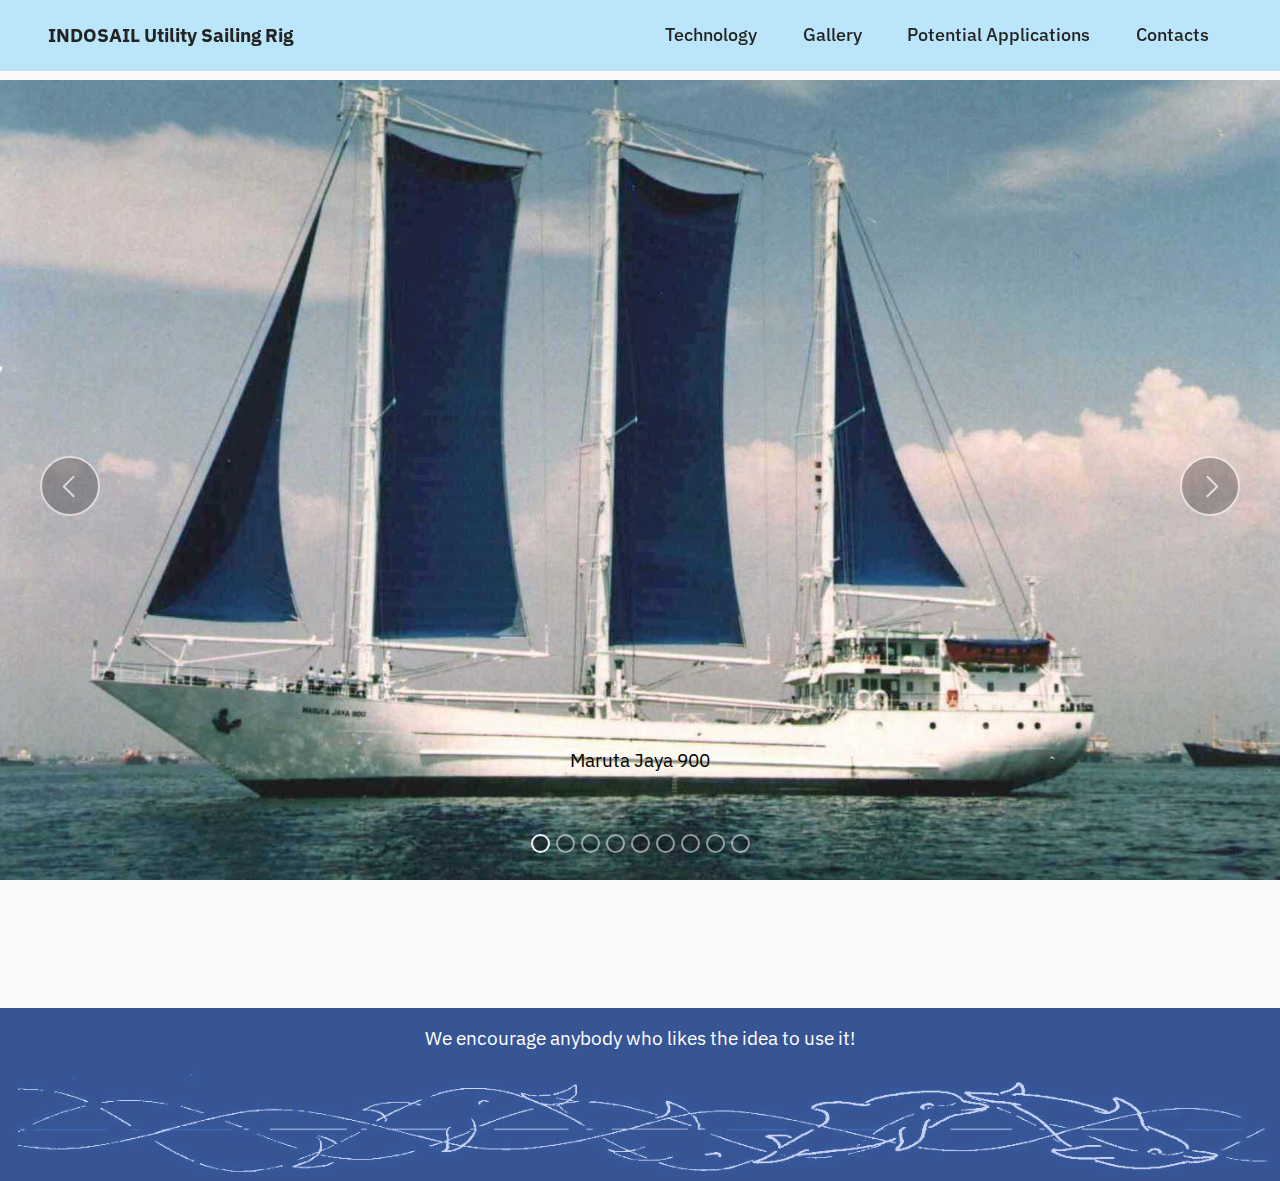
==== commit 42fdcec5: "add more photos to Gallery" ====
--- a/indosail/gallery.html
+++ b/indosail/gallery.html
@@ -60,11 +60,11 @@
 
 <section class="slider1 cid-sXoiyWKg83" id="slider1-d">
     
-    <div class="carousel slide" id="sXVoHSBPU3" data-interval="5000">
+    <div class="carousel slide" id="sXVxDo3Ub4" data-interval="5000">
         <ol class="carousel-indicators">
-            <li data-slide-to="0" class="active" data-target="#sXVoHSBPU3"></li>
-            <li data-slide-to="1" data-target="#sXVoHSBPU3"></li>
-            <li data-slide-to="2" data-target="#sXVoHSBPU3"></li><li data-slide-to="3" data-target="#sXVoHSBPU3"></li><li data-slide-to="4" data-target="#sXVoHSBPU3"></li><li data-slide-to="5" data-target="#sXVoHSBPU3"></li><li data-slide-to="6" data-target="#sXVoHSBPU3"></li>
+            <li data-slide-to="0" class="active" data-target="#sXVxDo3Ub4"></li>
+            <li data-slide-to="1" data-target="#sXVxDo3Ub4"></li>
+            <li data-slide-to="2" data-target="#sXVxDo3Ub4"></li><li data-slide-to="3" data-target="#sXVxDo3Ub4"></li><li data-slide-to="4" data-target="#sXVxDo3Ub4"></li><li data-slide-to="5" data-target="#sXVxDo3Ub4"></li><li data-slide-to="6" data-target="#sXVxDo3Ub4"></li><li data-slide-to="7" data-target="#sXVxDo3Ub4"></li><li data-slide-to="8" data-target="#sXVxDo3Ub4"></li>
         </ol>
         <div class="carousel-inner">
             <div class="carousel-item slider-image item active">
@@ -116,7 +116,7 @@
                 </div>
             </div><div class="carousel-item slider-image item">
                 <div class="item-wrapper">
-                    <img class="d-block w-100" src="assets/images/00183-1333x2000.jpg">
+                    <img class="d-block w-100" src="assets/images/scan78-1898x1218.jpg">
                     
                     <div class="carousel-caption">
                         
@@ -125,20 +125,38 @@
                 </div>
             </div><div class="carousel-item slider-image item">
                 <div class="item-wrapper">
-                    <img class="d-block w-100" src="assets/images/scan78-1898x1218.jpg">
+                    <img class="d-block w-100" src="assets/images/cmarutaj9y-1898x1642.jpeg">
                     
                     <div class="carousel-caption">
                         
-                        <p class="mbr-section-text mbr-fonts-style display-7">Rainbow Warrior II</p>
+                        <p class="mbr-section-text mbr-fonts-style display-7">Maruta Jaya 900</p>
+                    </div>
+                </div>
+            </div><div class="carousel-item slider-image item">
+                <div class="item-wrapper">
+                    <img class="d-block w-100" src="assets/images/mj9heli-1898x2535.jpg">
+                    
+                    <div class="carousel-caption">
+                        
+                        <p class="mbr-section-text mbr-fonts-style display-7">Maruta Jaya 900<br></p>
+                    </div>
+                </div>
+            </div><div class="carousel-item slider-image item">
+                <div class="item-wrapper">
+                    <img class="d-block w-100" src="assets/images/mjex2-1898x1424.jpeg">
+                    
+                    <div class="carousel-caption">
+                        
+                        <p class="mbr-section-text mbr-fonts-style display-7">Maruta Jaya</p>
                     </div>
                 </div>
             </div>
         </div>
-        <a class="carousel-control carousel-control-prev" role="button" data-slide="prev" href="#sXVoHSBPU3">
+        <a class="carousel-control carousel-control-prev" role="button" data-slide="prev" href="#sXVxDo3Ub4">
             <span class="mobi-mbri mobi-mbri-arrow-prev" aria-hidden="true"></span>
             <span class="sr-only">Previous</span>
         </a>
-        <a class="carousel-control carousel-control-next" role="button" data-slide="next" href="#sXVoHSBPU3">
+        <a class="carousel-control carousel-control-next" role="button" data-slide="next" href="#sXVxDo3Ub4">
             <span class="mobi-mbri mobi-mbri-arrow-next" aria-hidden="true"></span>
             <span class="sr-only">Next</span>
         </a>
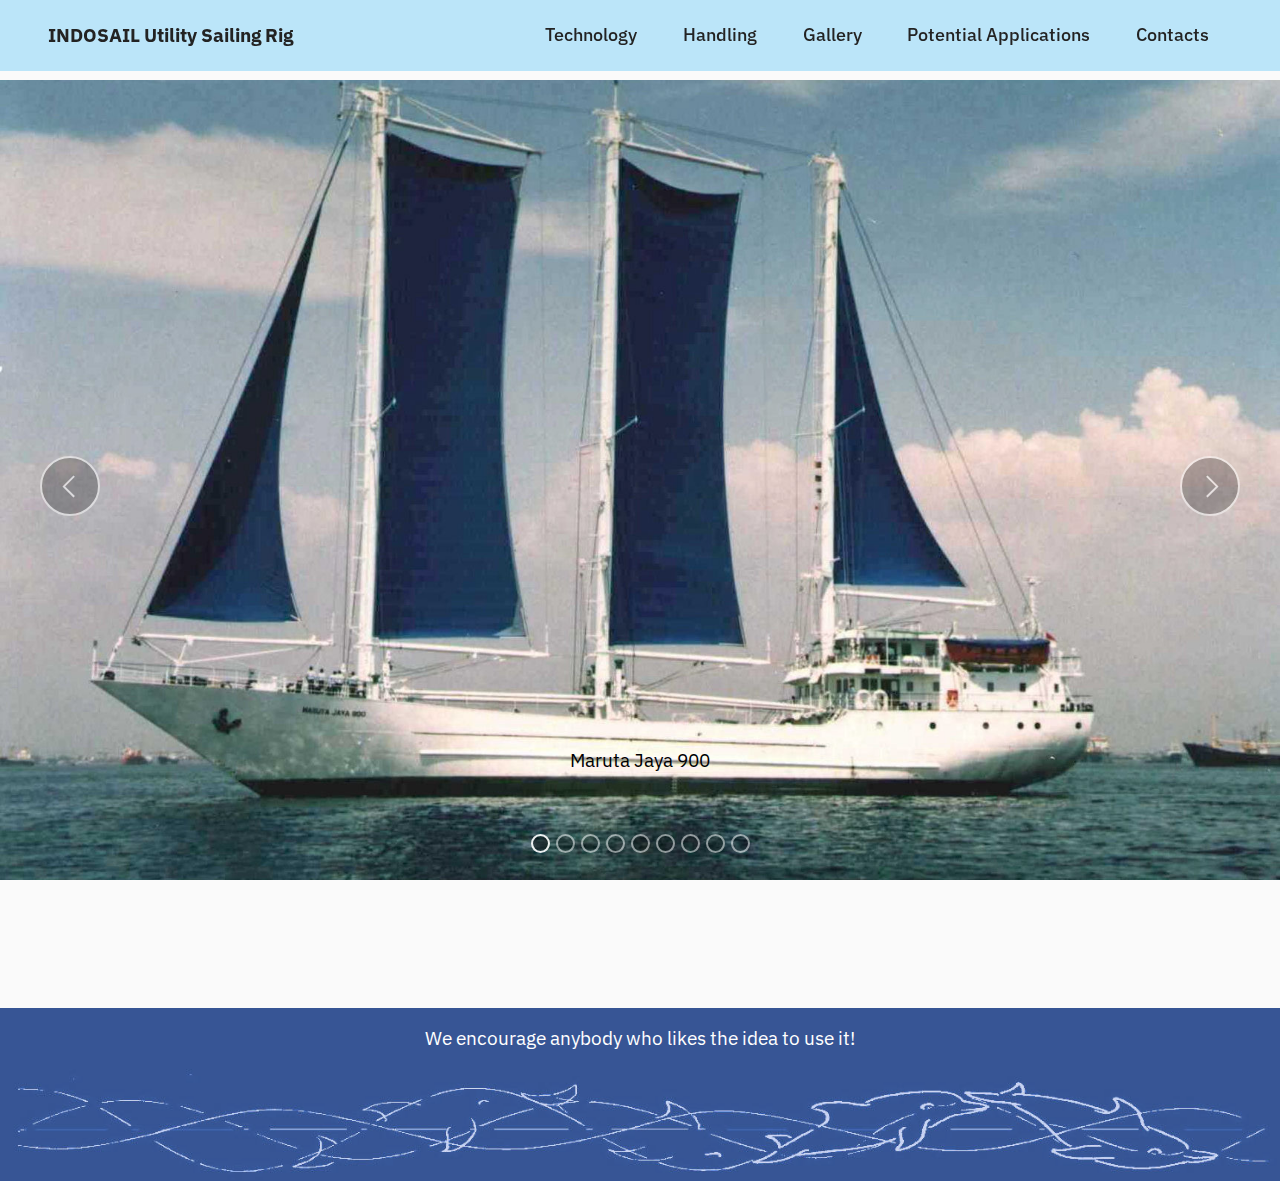
==== commit 9265e9f0: "add page on handling" ====
--- a/indosail/gallery.html
+++ b/indosail/gallery.html
@@ -46,7 +46,8 @@
             <div class="collapse navbar-collapse" id="navbarSupportedContent">
                 <ul class="navbar-nav nav-dropdown nav-right" data-app-modern-menu="true"><li class="nav-item"><a class="nav-link link text-black text-primary display-4" href="technology.html">
                             Technology</a></li>
-                    <li class="nav-item"><a class="nav-link link text-black text-primary display-4" href="gallery.html">
+                    <li class="nav-item"><a class="nav-link link text-black text-primary display-4" href="handling.html">
+                            Handling</a></li><li class="nav-item"><a class="nav-link link text-black text-primary display-4" href="gallery.html">
                             Gallery</a></li><li class="nav-item"><a class="nav-link link text-black text-primary display-4" href="#">
                             Potential Applications</a></li>
                     <li class="nav-item"><a class="nav-link link text-black text-primary display-4" href="index.html#contacts1-a">Contacts</a>
@@ -60,11 +61,11 @@
 
 <section class="slider1 cid-sXoiyWKg83" id="slider1-d">
     
-    <div class="carousel slide" id="sXVxDo3Ub4" data-interval="5000">
+    <div class="carousel slide" id="sYAvOlXLn5" data-interval="5000">
         <ol class="carousel-indicators">
-            <li data-slide-to="0" class="active" data-target="#sXVxDo3Ub4"></li>
-            <li data-slide-to="1" data-target="#sXVxDo3Ub4"></li>
-            <li data-slide-to="2" data-target="#sXVxDo3Ub4"></li><li data-slide-to="3" data-target="#sXVxDo3Ub4"></li><li data-slide-to="4" data-target="#sXVxDo3Ub4"></li><li data-slide-to="5" data-target="#sXVxDo3Ub4"></li><li data-slide-to="6" data-target="#sXVxDo3Ub4"></li><li data-slide-to="7" data-target="#sXVxDo3Ub4"></li><li data-slide-to="8" data-target="#sXVxDo3Ub4"></li>
+            <li data-slide-to="0" class="active" data-target="#sYAvOlXLn5"></li>
+            <li data-slide-to="1" data-target="#sYAvOlXLn5"></li>
+            <li data-slide-to="2" data-target="#sYAvOlXLn5"></li><li data-slide-to="3" data-target="#sYAvOlXLn5"></li><li data-slide-to="4" data-target="#sYAvOlXLn5"></li><li data-slide-to="5" data-target="#sYAvOlXLn5"></li><li data-slide-to="6" data-target="#sYAvOlXLn5"></li><li data-slide-to="7" data-target="#sYAvOlXLn5"></li><li data-slide-to="8" data-target="#sYAvOlXLn5"></li>
         </ol>
         <div class="carousel-inner">
             <div class="carousel-item slider-image item active">
@@ -152,11 +153,11 @@
                 </div>
             </div>
         </div>
-        <a class="carousel-control carousel-control-prev" role="button" data-slide="prev" href="#sXVxDo3Ub4">
+        <a class="carousel-control carousel-control-prev" role="button" data-slide="prev" href="#sYAvOlXLn5">
             <span class="mobi-mbri mobi-mbri-arrow-prev" aria-hidden="true"></span>
             <span class="sr-only">Previous</span>
         </a>
-        <a class="carousel-control carousel-control-next" role="button" data-slide="next" href="#sXVxDo3Ub4">
+        <a class="carousel-control carousel-control-next" role="button" data-slide="next" href="#sYAvOlXLn5">
             <span class="mobi-mbri mobi-mbri-arrow-next" aria-hidden="true"></span>
             <span class="sr-only">Next</span>
         </a>
--- a/indosail/assets/mobirise/css/mbr-additional.css
+++ b/indosail/assets/mobirise/css/mbr-additional.css
@@ -1442,7 +1442,7 @@
 }
 .cid-sW95Dt3F5o .dropdown-menu,
 .cid-sW95Dt3F5o .navbar.opened {
-  background: #ffffff !important;
+  background: #9fdbf8 !important;
 }
 .cid-sW95Dt3F5o .nav-item:focus,
 .cid-sW95Dt3F5o .nav-link:focus {
@@ -1476,7 +1476,7 @@
   min-height: 70px;
   transition: all .3s;
   border-bottom: 1px solid transparent;
-  background: rgba(255, 255, 255, 0.7);
+  background: rgba(159, 219, 248, 0.7);
 }
 .cid-sW95Dt3F5o .navbar.opened {
   transition: all .3s;
@@ -1616,7 +1616,7 @@
   padding: 0.667em 1.667em;
 }
 .cid-sW95Dt3F5o .navbar.navbar-expand-lg .dropdown .dropdown-menu {
-  background: #ffffff;
+  background: #9fdbf8;
 }
 .cid-sW95Dt3F5o .navbar.navbar-expand-lg .dropdown .dropdown-menu .dropdown-submenu {
   margin: 0;
@@ -2376,3 +2376,517 @@
 .cid-sW96Fc1FXX .media-container-row .row-copirayt p {
   width: 100%;
 }
+.cid-sW95Dt3F5o {
+  z-index: 1000;
+  width: 100%;
+}
+.cid-sW95Dt3F5o nav.navbar {
+  position: fixed;
+}
+.cid-sW95Dt3F5o .dropdown-item:before {
+  font-family: Moririse2 !important;
+  content: '\e966';
+  display: inline-block;
+  width: 0;
+  position: absolute;
+  left: 1rem;
+  top: 0.5rem;
+  margin-right: 0.5rem;
+  line-height: 1;
+  font-size: inherit;
+  vertical-align: middle;
+  text-align: center;
+  overflow: hidden;
+  transform: scale(0, 1);
+  transition: all 0.25s ease-in-out;
+}
+.cid-sW95Dt3F5o .dropdown-menu {
+  padding: 0;
+  border-radius: 4px;
+  box-shadow: 0 1px 3px 0 rgba(0, 0, 0, 0.1);
+}
+.cid-sW95Dt3F5o .dropdown-item {
+  border-bottom: 1px solid #e6e6e6;
+}
+.cid-sW95Dt3F5o .dropdown-item:hover,
+.cid-sW95Dt3F5o .dropdown-item:focus {
+  background: #6592e6 !important;
+  color: white !important;
+}
+.cid-sW95Dt3F5o .dropdown-item:first-child {
+  border-top-left-radius: 4px;
+  border-top-right-radius: 4px;
+}
+.cid-sW95Dt3F5o .dropdown-item:last-child {
+  border-bottom: none;
+  border-bottom-left-radius: 4px;
+  border-bottom-right-radius: 4px;
+}
+.cid-sW95Dt3F5o .nav-dropdown .link {
+  padding: 0 0.3em !important;
+  margin: .667em 1em !important;
+}
+.cid-sW95Dt3F5o .nav-dropdown .link.dropdown-toggle::after {
+  margin-left: 0.5rem;
+  margin-top: 0.2rem;
+}
+.cid-sW95Dt3F5o .nav-link {
+  position: relative;
+}
+.cid-sW95Dt3F5o .container {
+  display: flex;
+  margin: auto;
+}
+.cid-sW95Dt3F5o .iconfont-wrapper {
+  color: #000000 !important;
+  font-size: 1.5rem;
+  padding-right: .5rem;
+}
+.cid-sW95Dt3F5o .dropdown-menu,
+.cid-sW95Dt3F5o .navbar.opened {
+  background: #9fdbf8 !important;
+}
+.cid-sW95Dt3F5o .nav-item:focus,
+.cid-sW95Dt3F5o .nav-link:focus {
+  outline: none;
+}
+.cid-sW95Dt3F5o .dropdown .dropdown-menu .dropdown-item {
+  width: auto;
+  transition: all 0.25s ease-in-out;
+}
+.cid-sW95Dt3F5o .dropdown .dropdown-menu .dropdown-item::after {
+  right: 0.5rem;
+}
+.cid-sW95Dt3F5o .dropdown .dropdown-menu .dropdown-item .mbr-iconfont {
+  margin-right: .5rem;
+  vertical-align: sub;
+}
+.cid-sW95Dt3F5o .dropdown .dropdown-menu .dropdown-item .mbr-iconfont:before {
+  display: inline-block;
+  transform: scale(1, 1);
+  transition: all 0.25s ease-in-out;
+}
+.cid-sW95Dt3F5o .collapsed .dropdown-menu .dropdown-item:before {
+  display: none;
+}
+.cid-sW95Dt3F5o .collapsed .dropdown .dropdown-menu .dropdown-item {
+  padding: 0.235em 1.5em 0.235em 1.5em !important;
+  transition: none;
+  margin: 0 !important;
+}
+.cid-sW95Dt3F5o .navbar {
+  min-height: 70px;
+  transition: all .3s;
+  border-bottom: 1px solid transparent;
+  background: rgba(159, 219, 248, 0.7);
+}
+.cid-sW95Dt3F5o .navbar.opened {
+  transition: all .3s;
+}
+.cid-sW95Dt3F5o .navbar .dropdown-item {
+  padding: .5rem 1.8rem;
+}
+.cid-sW95Dt3F5o .navbar .navbar-logo img {
+  width: auto;
+}
+.cid-sW95Dt3F5o .navbar .navbar-collapse {
+  justify-content: flex-end;
+  z-index: 1;
+}
+.cid-sW95Dt3F5o .navbar.collapsed {
+  justify-content: center;
+}
+.cid-sW95Dt3F5o .navbar.collapsed .nav-item .nav-link::before {
+  display: none;
+}
+.cid-sW95Dt3F5o .navbar.collapsed.opened .dropdown-menu {
+  top: 0;
+}
+.cid-sW95Dt3F5o .navbar.collapsed .dropdown-menu .dropdown-submenu {
+  left: 0 !important;
+}
+.cid-sW95Dt3F5o .navbar.collapsed .dropdown-menu .dropdown-item:after {
+  right: auto;
+}
+.cid-sW95Dt3F5o .navbar.collapsed .dropdown-menu .dropdown-toggle[data-toggle="dropdown-submenu"]:after {
+  margin-left: 0.5rem;
+  margin-top: 0.2rem;
+  border-top: 0.35em solid;
+  border-right: 0.35em solid transparent;
+  border-left: 0.35em solid transparent;
+  border-bottom: 0;
+  top: 41%;
+}
+.cid-sW95Dt3F5o .navbar.collapsed ul.navbar-nav li {
+  margin: auto;
+}
+.cid-sW95Dt3F5o .navbar.collapsed .dropdown-menu .dropdown-item {
+  padding: .25rem 1.5rem;
+  text-align: center;
+}
+.cid-sW95Dt3F5o .navbar.collapsed .icons-menu {
+  padding-left: 0;
+  padding-right: 0;
+  padding-top: .5rem;
+  padding-bottom: .5rem;
+}
+@media (max-width: 991px) {
+  .cid-sW95Dt3F5o .navbar .nav-item .nav-link::before {
+    display: none;
+  }
+  .cid-sW95Dt3F5o .navbar.opened .dropdown-menu {
+    top: 0;
+  }
+  .cid-sW95Dt3F5o .navbar .dropdown-menu .dropdown-submenu {
+    left: 0 !important;
+  }
+  .cid-sW95Dt3F5o .navbar .dropdown-menu .dropdown-item:after {
+    right: auto;
+  }
+  .cid-sW95Dt3F5o .navbar .dropdown-menu .dropdown-toggle[data-toggle="dropdown-submenu"]:after {
+    margin-left: 0.5rem;
+    margin-top: 0.2rem;
+    border-top: 0.35em solid;
+    border-right: 0.35em solid transparent;
+    border-left: 0.35em solid transparent;
+    border-bottom: 0;
+    top: 40%;
+  }
+  .cid-sW95Dt3F5o .navbar .navbar-logo img {
+    height: 3rem !important;
+  }
+  .cid-sW95Dt3F5o .navbar ul.navbar-nav li {
+    margin: auto;
+  }
+  .cid-sW95Dt3F5o .navbar .dropdown-menu .dropdown-item {
+    padding: .25rem 1.5rem !important;
+    text-align: center;
+  }
+  .cid-sW95Dt3F5o .navbar .navbar-brand {
+    flex-shrink: initial;
+    flex-basis: auto;
+    word-break: break-word;
+    padding-right: 2rem;
+  }
+  .cid-sW95Dt3F5o .navbar .navbar-toggler {
+    flex-basis: auto;
+  }
+  .cid-sW95Dt3F5o .navbar .icons-menu {
+    padding-left: 0;
+    padding-top: .5rem;
+    padding-bottom: .5rem;
+  }
+}
+.cid-sW95Dt3F5o .navbar.navbar-short {
+  min-height: 60px;
+}
+.cid-sW95Dt3F5o .navbar.navbar-short .navbar-logo img {
+  height: 2.5rem !important;
+}
+.cid-sW95Dt3F5o .navbar.navbar-short .navbar-brand {
+  min-height: 60px;
+  padding: 0;
+}
+.cid-sW95Dt3F5o .navbar-brand {
+  min-height: 70px;
+  flex-shrink: 0;
+  align-items: center;
+  margin-right: 0;
+  padding: 0;
+  transition: all .3s;
+  word-break: break-word;
+  z-index: 1;
+}
+.cid-sW95Dt3F5o .navbar-brand .navbar-caption {
+  line-height: inherit !important;
+}
+.cid-sW95Dt3F5o .navbar-brand .navbar-logo a {
+  outline: none;
+}
+.cid-sW95Dt3F5o .dropdown-item.active,
+.cid-sW95Dt3F5o .dropdown-item:active {
+  background-color: transparent;
+}
+.cid-sW95Dt3F5o .navbar-expand-lg .navbar-nav .nav-link {
+  padding: 0;
+}
+.cid-sW95Dt3F5o .nav-dropdown .link.dropdown-toggle {
+  margin-right: 1.667em;
+}
+.cid-sW95Dt3F5o .nav-dropdown .link.dropdown-toggle[aria-expanded="true"] {
+  margin-right: 0;
+  padding: 0.667em 1.667em;
+}
+.cid-sW95Dt3F5o .navbar.navbar-expand-lg .dropdown .dropdown-menu {
+  background: #9fdbf8;
+}
+.cid-sW95Dt3F5o .navbar.navbar-expand-lg .dropdown .dropdown-menu .dropdown-submenu {
+  margin: 0;
+  left: 100%;
+}
+.cid-sW95Dt3F5o .navbar .dropdown.open > .dropdown-menu {
+  display: block;
+}
+.cid-sW95Dt3F5o ul.navbar-nav {
+  flex-wrap: wrap;
+}
+.cid-sW95Dt3F5o .navbar-buttons {
+  text-align: center;
+  min-width: 170px;
+}
+.cid-sW95Dt3F5o button.navbar-toggler {
+  outline: none;
+  width: 31px;
+  height: 20px;
+  cursor: pointer;
+  transition: all .2s;
+  position: relative;
+  align-self: center;
+}
+.cid-sW95Dt3F5o button.navbar-toggler .hamburger span {
+  position: absolute;
+  right: 0;
+  width: 30px;
+  height: 2px;
+  border-right: 5px;
+  background-color: #e43f3f;
+}
+.cid-sW95Dt3F5o button.navbar-toggler .hamburger span:nth-child(1) {
+  top: 0;
+  transition: all .2s;
+}
+.cid-sW95Dt3F5o button.navbar-toggler .hamburger span:nth-child(2) {
+  top: 8px;
+  transition: all .15s;
+}
+.cid-sW95Dt3F5o button.navbar-toggler .hamburger span:nth-child(3) {
+  top: 8px;
+  transition: all .15s;
+}
+.cid-sW95Dt3F5o button.navbar-toggler .hamburger span:nth-child(4) {
+  top: 16px;
+  transition: all .2s;
+}
+.cid-sW95Dt3F5o nav.opened .hamburger span:nth-child(1) {
+  top: 8px;
+  width: 0;
+  opacity: 0;
+  right: 50%;
+  transition: all .2s;
+}
+.cid-sW95Dt3F5o nav.opened .hamburger span:nth-child(2) {
+  transform: rotate(45deg);
+  transition: all .25s;
+}
+.cid-sW95Dt3F5o nav.opened .hamburger span:nth-child(3) {
+  transform: rotate(-45deg);
+  transition: all .25s;
+}
+.cid-sW95Dt3F5o nav.opened .hamburger span:nth-child(4) {
+  top: 8px;
+  width: 0;
+  opacity: 0;
+  right: 50%;
+  transition: all .2s;
+}
+.cid-sW95Dt3F5o .navbar-dropdown {
+  padding: 0 1rem;
+  position: fixed;
+}
+.cid-sW95Dt3F5o a.nav-link {
+  display: flex;
+  align-items: center;
+  justify-content: center;
+}
+.cid-sW95Dt3F5o .icons-menu {
+  flex-wrap: nowrap;
+  display: flex;
+  justify-content: center;
+  padding-left: 1rem;
+  padding-right: 1rem;
+  padding-top: 0.3rem;
+  text-align: center;
+}
+@media screen and (-ms-high-contrast: active), (-ms-high-contrast: none) {
+  .cid-sW95Dt3F5o .navbar {
+    height: 70px;
+  }
+  .cid-sW95Dt3F5o .navbar.opened {
+    height: auto;
+  }
+  .cid-sW95Dt3F5o .nav-item .nav-link:hover::before {
+    width: 175%;
+    max-width: calc(100% + 2rem);
+    left: -1rem;
+  }
+}
+.cid-sYAba1NZ1M {
+  background-image: url("../../../assets/images/f716c877-gp0strj8j.webp");
+}
+.cid-sYAba1NZ1M .mbr-section-title {
+  color: #ffe161;
+  text-align: right;
+}
+.cid-sYAba1NZ1M .mbr-section-subtitle {
+  color: #ff6666;
+  text-align: right;
+}
+.cid-sYAba1NZ1M .mbr-text,
+.cid-sYAba1NZ1M .mbr-section-btn {
+  color: #ffffff;
+  text-align: right;
+}
+.cid-sYAdR4fDo0 {
+  padding-top: 5rem;
+  padding-bottom: 0rem;
+  background-color: #ffffff;
+}
+.cid-sYAdR4fDo0 .mbr-section-subtitle {
+  color: #e43f3f;
+}
+.cid-sYAdR4fDo0 .mbr-text {
+  color: #353535;
+}
+.cid-sYAgjRd9nv {
+  padding-top: 0rem;
+  padding-bottom: 3rem;
+  background-color: #ffffff;
+}
+.cid-sYAgjRd9nv .mbr-text {
+  color: #353535;
+}
+.cid-sYAgjRd9nv .mbr-section-subtitle {
+  color: #4479d9;
+}
+.cid-sYAhpXPSQc {
+  padding-top: 0rem;
+  padding-bottom: 3rem;
+  background-color: #ffffff;
+}
+.cid-sYAhpXPSQc .mbr-section-subtitle {
+  color: #4479d9;
+}
+.cid-sYAhIZkqYm {
+  padding-top: 0rem;
+  padding-bottom: 3rem;
+  background-color: #ffffff;
+}
+.cid-sYAhIZkqYm .mbr-section-subtitle {
+  color: #4479d9;
+}
+.cid-sYAieiHzjC {
+  padding-top: 0rem;
+  padding-bottom: 3rem;
+  background-color: #ffffff;
+}
+.cid-sYAieiHzjC .mbr-section-subtitle {
+  color: #4479d9;
+}
+.cid-sYAiVPU1Cj {
+  padding-top: 0rem;
+  padding-bottom: 3rem;
+  background-color: #ffffff;
+}
+.cid-sYAiVPU1Cj .mbr-section-subtitle {
+  color: #4479d9;
+}
+.cid-sYAo79NXDB {
+  padding-top: 0rem;
+  padding-bottom: 3rem;
+  background-color: #ffffff;
+}
+.cid-sYAo79NXDB .mbr-section-subtitle {
+  color: #4479d9;
+}
+.cid-sYAoLMJO3Q {
+  padding-top: 0rem;
+  padding-bottom: 3rem;
+  background-color: #ffffff;
+}
+.cid-sYAoLMJO3Q .mbr-section-subtitle {
+  color: #4479d9;
+}
+.cid-sYApmV8DJP {
+  padding-top: 0rem;
+  padding-bottom: 3rem;
+  background-color: #ffffff;
+}
+.cid-sYApmV8DJP .mbr-section-subtitle {
+  color: #4479d9;
+}
+.cid-sYApEM6sm3 {
+  padding-top: 0rem;
+  padding-bottom: 3rem;
+  background-color: #ffffff;
+}
+.cid-sYApEM6sm3 .mbr-section-subtitle {
+  color: #6592e6;
+}
+.cid-sW96Fc1FXX {
+  padding-top: 1rem;
+  padding-bottom: 8rem;
+  background-image: url("../../../assets/images/dolphins-blue-1484x283.jpg");
+}
+.cid-sW96Fc1FXX .row-links {
+  width: 100%;
+  justify-content: center;
+}
+.cid-sW96Fc1FXX .social-row {
+  width: 100%;
+  justify-content: center;
+}
+.cid-sW96Fc1FXX .media-container-row {
+  flex-direction: column;
+  justify-content: center;
+  align-items: center;
+}
+.cid-sW96Fc1FXX .media-container-row .foot-menu {
+  list-style: none;
+  display: flex;
+  justify-content: center;
+  flex-wrap: wrap;
+  padding: 0;
+  margin-bottom: 0;
+}
+.cid-sW96Fc1FXX .media-container-row .foot-menu li {
+  padding: 0 1rem 1rem 1rem;
+}
+.cid-sW96Fc1FXX .media-container-row .foot-menu li p {
+  margin: 0;
+}
+.cid-sW96Fc1FXX .media-container-row .social-list {
+  padding-left: 0;
+  margin-bottom: 0;
+  list-style: none;
+  display: flex;
+  flex-wrap: wrap;
+  justify-content: flex-end;
+}
+.cid-sW96Fc1FXX .media-container-row .social-list .mbr-iconfont-social {
+  font-size: 1.5rem;
+  color: #ffffff;
+}
+.cid-sW96Fc1FXX .media-container-row .social-list .soc-item {
+  margin: 0 .5rem;
+}
+.cid-sW96Fc1FXX .media-container-row .social-list a {
+  margin: 0;
+  opacity: .5;
+  transition: .2s linear;
+}
+.cid-sW96Fc1FXX .media-container-row .social-list a:hover {
+  opacity: 1;
+}
+@media (max-width: 767px) {
+  .cid-sW96Fc1FXX .media-container-row .social-list {
+    -webkit-justify-content: center;
+    justify-content: center;
+  }
+}
+.cid-sW96Fc1FXX .media-container-row .row-copirayt {
+  word-break: break-word;
+  width: 100%;
+}
+.cid-sW96Fc1FXX .media-container-row .row-copirayt p {
+  width: 100%;
+}
--- a/indosail/assets/mobirise/css/mbr-additional.css
+++ b/indosail/assets/mobirise/css/mbr-additional.css
@@ -1442,7 +1442,7 @@
 }
 .cid-sW95Dt3F5o .dropdown-menu,
 .cid-sW95Dt3F5o .navbar.opened {
-  background: #ffffff !important;
+  background: #9fdbf8 !important;
 }
 .cid-sW95Dt3F5o .nav-item:focus,
 .cid-sW95Dt3F5o .nav-link:focus {
@@ -1476,7 +1476,7 @@
   min-height: 70px;
   transition: all .3s;
   border-bottom: 1px solid transparent;
-  background: rgba(255, 255, 255, 0.7);
+  background: rgba(159, 219, 248, 0.7);
 }
 .cid-sW95Dt3F5o .navbar.opened {
   transition: all .3s;
@@ -1616,7 +1616,7 @@
   padding: 0.667em 1.667em;
 }
 .cid-sW95Dt3F5o .navbar.navbar-expand-lg .dropdown .dropdown-menu {
-  background: #ffffff;
+  background: #9fdbf8;
 }
 .cid-sW95Dt3F5o .navbar.navbar-expand-lg .dropdown .dropdown-menu .dropdown-submenu {
   margin: 0;
@@ -2376,3 +2376,517 @@
 .cid-sW96Fc1FXX .media-container-row .row-copirayt p {
   width: 100%;
 }
+.cid-sW95Dt3F5o {
+  z-index: 1000;
+  width: 100%;
+}
+.cid-sW95Dt3F5o nav.navbar {
+  position: fixed;
+}
+.cid-sW95Dt3F5o .dropdown-item:before {
+  font-family: Moririse2 !important;
+  content: '\e966';
+  display: inline-block;
+  width: 0;
+  position: absolute;
+  left: 1rem;
+  top: 0.5rem;
+  margin-right: 0.5rem;
+  line-height: 1;
+  font-size: inherit;
+  vertical-align: middle;
+  text-align: center;
+  overflow: hidden;
+  transform: scale(0, 1);
+  transition: all 0.25s ease-in-out;
+}
+.cid-sW95Dt3F5o .dropdown-menu {
+  padding: 0;
+  border-radius: 4px;
+  box-shadow: 0 1px 3px 0 rgba(0, 0, 0, 0.1);
+}
+.cid-sW95Dt3F5o .dropdown-item {
+  border-bottom: 1px solid #e6e6e6;
+}
+.cid-sW95Dt3F5o .dropdown-item:hover,
+.cid-sW95Dt3F5o .dropdown-item:focus {
+  background: #6592e6 !important;
+  color: white !important;
+}
+.cid-sW95Dt3F5o .dropdown-item:first-child {
+  border-top-left-radius: 4px;
+  border-top-right-radius: 4px;
+}
+.cid-sW95Dt3F5o .dropdown-item:last-child {
+  border-bottom: none;
+  border-bottom-left-radius: 4px;
+  border-bottom-right-radius: 4px;
+}
+.cid-sW95Dt3F5o .nav-dropdown .link {
+  padding: 0 0.3em !important;
+  margin: .667em 1em !important;
+}
+.cid-sW95Dt3F5o .nav-dropdown .link.dropdown-toggle::after {
+  margin-left: 0.5rem;
+  margin-top: 0.2rem;
+}
+.cid-sW95Dt3F5o .nav-link {
+  position: relative;
+}
+.cid-sW95Dt3F5o .container {
+  display: flex;
+  margin: auto;
+}
+.cid-sW95Dt3F5o .iconfont-wrapper {
+  color: #000000 !important;
+  font-size: 1.5rem;
+  padding-right: .5rem;
+}
+.cid-sW95Dt3F5o .dropdown-menu,
+.cid-sW95Dt3F5o .navbar.opened {
+  background: #9fdbf8 !important;
+}
+.cid-sW95Dt3F5o .nav-item:focus,
+.cid-sW95Dt3F5o .nav-link:focus {
+  outline: none;
+}
+.cid-sW95Dt3F5o .dropdown .dropdown-menu .dropdown-item {
+  width: auto;
+  transition: all 0.25s ease-in-out;
+}
+.cid-sW95Dt3F5o .dropdown .dropdown-menu .dropdown-item::after {
+  right: 0.5rem;
+}
+.cid-sW95Dt3F5o .dropdown .dropdown-menu .dropdown-item .mbr-iconfont {
+  margin-right: .5rem;
+  vertical-align: sub;
+}
+.cid-sW95Dt3F5o .dropdown .dropdown-menu .dropdown-item .mbr-iconfont:before {
+  display: inline-block;
+  transform: scale(1, 1);
+  transition: all 0.25s ease-in-out;
+}
+.cid-sW95Dt3F5o .collapsed .dropdown-menu .dropdown-item:before {
+  display: none;
+}
+.cid-sW95Dt3F5o .collapsed .dropdown .dropdown-menu .dropdown-item {
+  padding: 0.235em 1.5em 0.235em 1.5em !important;
+  transition: none;
+  margin: 0 !important;
+}
+.cid-sW95Dt3F5o .navbar {
+  min-height: 70px;
+  transition: all .3s;
+  border-bottom: 1px solid transparent;
+  background: rgba(159, 219, 248, 0.7);
+}
+.cid-sW95Dt3F5o .navbar.opened {
+  transition: all .3s;
+}
+.cid-sW95Dt3F5o .navbar .dropdown-item {
+  padding: .5rem 1.8rem;
+}
+.cid-sW95Dt3F5o .navbar .navbar-logo img {
+  width: auto;
+}
+.cid-sW95Dt3F5o .navbar .navbar-collapse {
+  justify-content: flex-end;
+  z-index: 1;
+}
+.cid-sW95Dt3F5o .navbar.collapsed {
+  justify-content: center;
+}
+.cid-sW95Dt3F5o .navbar.collapsed .nav-item .nav-link::before {
+  display: none;
+}
+.cid-sW95Dt3F5o .navbar.collapsed.opened .dropdown-menu {
+  top: 0;
+}
+.cid-sW95Dt3F5o .navbar.collapsed .dropdown-menu .dropdown-submenu {
+  left: 0 !important;
+}
+.cid-sW95Dt3F5o .navbar.collapsed .dropdown-menu .dropdown-item:after {
+  right: auto;
+}
+.cid-sW95Dt3F5o .navbar.collapsed .dropdown-menu .dropdown-toggle[data-toggle="dropdown-submenu"]:after {
+  margin-left: 0.5rem;
+  margin-top: 0.2rem;
+  border-top: 0.35em solid;
+  border-right: 0.35em solid transparent;
+  border-left: 0.35em solid transparent;
+  border-bottom: 0;
+  top: 41%;
+}
+.cid-sW95Dt3F5o .navbar.collapsed ul.navbar-nav li {
+  margin: auto;
+}
+.cid-sW95Dt3F5o .navbar.collapsed .dropdown-menu .dropdown-item {
+  padding: .25rem 1.5rem;
+  text-align: center;
+}
+.cid-sW95Dt3F5o .navbar.collapsed .icons-menu {
+  padding-left: 0;
+  padding-right: 0;
+  padding-top: .5rem;
+  padding-bottom: .5rem;
+}
+@media (max-width: 991px) {
+  .cid-sW95Dt3F5o .navbar .nav-item .nav-link::before {
+    display: none;
+  }
+  .cid-sW95Dt3F5o .navbar.opened .dropdown-menu {
+    top: 0;
+  }
+  .cid-sW95Dt3F5o .navbar .dropdown-menu .dropdown-submenu {
+    left: 0 !important;
+  }
+  .cid-sW95Dt3F5o .navbar .dropdown-menu .dropdown-item:after {
+    right: auto;
+  }
+  .cid-sW95Dt3F5o .navbar .dropdown-menu .dropdown-toggle[data-toggle="dropdown-submenu"]:after {
+    margin-left: 0.5rem;
+    margin-top: 0.2rem;
+    border-top: 0.35em solid;
+    border-right: 0.35em solid transparent;
+    border-left: 0.35em solid transparent;
+    border-bottom: 0;
+    top: 40%;
+  }
+  .cid-sW95Dt3F5o .navbar .navbar-logo img {
+    height: 3rem !important;
+  }
+  .cid-sW95Dt3F5o .navbar ul.navbar-nav li {
+    margin: auto;
+  }
+  .cid-sW95Dt3F5o .navbar .dropdown-menu .dropdown-item {
+    padding: .25rem 1.5rem !important;
+    text-align: center;
+  }
+  .cid-sW95Dt3F5o .navbar .navbar-brand {
+    flex-shrink: initial;
+    flex-basis: auto;
+    word-break: break-word;
+    padding-right: 2rem;
+  }
+  .cid-sW95Dt3F5o .navbar .navbar-toggler {
+    flex-basis: auto;
+  }
+  .cid-sW95Dt3F5o .navbar .icons-menu {
+    padding-left: 0;
+    padding-top: .5rem;
+    padding-bottom: .5rem;
+  }
+}
+.cid-sW95Dt3F5o .navbar.navbar-short {
+  min-height: 60px;
+}
+.cid-sW95Dt3F5o .navbar.navbar-short .navbar-logo img {
+  height: 2.5rem !important;
+}
+.cid-sW95Dt3F5o .navbar.navbar-short .navbar-brand {
+  min-height: 60px;
+  padding: 0;
+}
+.cid-sW95Dt3F5o .navbar-brand {
+  min-height: 70px;
+  flex-shrink: 0;
+  align-items: center;
+  margin-right: 0;
+  padding: 0;
+  transition: all .3s;
+  word-break: break-word;
+  z-index: 1;
+}
+.cid-sW95Dt3F5o .navbar-brand .navbar-caption {
+  line-height: inherit !important;
+}
+.cid-sW95Dt3F5o .navbar-brand .navbar-logo a {
+  outline: none;
+}
+.cid-sW95Dt3F5o .dropdown-item.active,
+.cid-sW95Dt3F5o .dropdown-item:active {
+  background-color: transparent;
+}
+.cid-sW95Dt3F5o .navbar-expand-lg .navbar-nav .nav-link {
+  padding: 0;
+}
+.cid-sW95Dt3F5o .nav-dropdown .link.dropdown-toggle {
+  margin-right: 1.667em;
+}
+.cid-sW95Dt3F5o .nav-dropdown .link.dropdown-toggle[aria-expanded="true"] {
+  margin-right: 0;
+  padding: 0.667em 1.667em;
+}
+.cid-sW95Dt3F5o .navbar.navbar-expand-lg .dropdown .dropdown-menu {
+  background: #9fdbf8;
+}
+.cid-sW95Dt3F5o .navbar.navbar-expand-lg .dropdown .dropdown-menu .dropdown-submenu {
+  margin: 0;
+  left: 100%;
+}
+.cid-sW95Dt3F5o .navbar .dropdown.open > .dropdown-menu {
+  display: block;
+}
+.cid-sW95Dt3F5o ul.navbar-nav {
+  flex-wrap: wrap;
+}
+.cid-sW95Dt3F5o .navbar-buttons {
+  text-align: center;
+  min-width: 170px;
+}
+.cid-sW95Dt3F5o button.navbar-toggler {
+  outline: none;
+  width: 31px;
+  height: 20px;
+  cursor: pointer;
+  transition: all .2s;
+  position: relative;
+  align-self: center;
+}
+.cid-sW95Dt3F5o button.navbar-toggler .hamburger span {
+  position: absolute;
+  right: 0;
+  width: 30px;
+  height: 2px;
+  border-right: 5px;
+  background-color: #e43f3f;
+}
+.cid-sW95Dt3F5o button.navbar-toggler .hamburger span:nth-child(1) {
+  top: 0;
+  transition: all .2s;
+}
+.cid-sW95Dt3F5o button.navbar-toggler .hamburger span:nth-child(2) {
+  top: 8px;
+  transition: all .15s;
+}
+.cid-sW95Dt3F5o button.navbar-toggler .hamburger span:nth-child(3) {
+  top: 8px;
+  transition: all .15s;
+}
+.cid-sW95Dt3F5o button.navbar-toggler .hamburger span:nth-child(4) {
+  top: 16px;
+  transition: all .2s;
+}
+.cid-sW95Dt3F5o nav.opened .hamburger span:nth-child(1) {
+  top: 8px;
+  width: 0;
+  opacity: 0;
+  right: 50%;
+  transition: all .2s;
+}
+.cid-sW95Dt3F5o nav.opened .hamburger span:nth-child(2) {
+  transform: rotate(45deg);
+  transition: all .25s;
+}
+.cid-sW95Dt3F5o nav.opened .hamburger span:nth-child(3) {
+  transform: rotate(-45deg);
+  transition: all .25s;
+}
+.cid-sW95Dt3F5o nav.opened .hamburger span:nth-child(4) {
+  top: 8px;
+  width: 0;
+  opacity: 0;
+  right: 50%;
+  transition: all .2s;
+}
+.cid-sW95Dt3F5o .navbar-dropdown {
+  padding: 0 1rem;
+  position: fixed;
+}
+.cid-sW95Dt3F5o a.nav-link {
+  display: flex;
+  align-items: center;
+  justify-content: center;
+}
+.cid-sW95Dt3F5o .icons-menu {
+  flex-wrap: nowrap;
+  display: flex;
+  justify-content: center;
+  padding-left: 1rem;
+  padding-right: 1rem;
+  padding-top: 0.3rem;
+  text-align: center;
+}
+@media screen and (-ms-high-contrast: active), (-ms-high-contrast: none) {
+  .cid-sW95Dt3F5o .navbar {
+    height: 70px;
+  }
+  .cid-sW95Dt3F5o .navbar.opened {
+    height: auto;
+  }
+  .cid-sW95Dt3F5o .nav-item .nav-link:hover::before {
+    width: 175%;
+    max-width: calc(100% + 2rem);
+    left: -1rem;
+  }
+}
+.cid-sYAba1NZ1M {
+  background-image: url("../../../assets/images/f716c877-gp0strj8j.webp");
+}
+.cid-sYAba1NZ1M .mbr-section-title {
+  color: #ffe161;
+  text-align: right;
+}
+.cid-sYAba1NZ1M .mbr-section-subtitle {
+  color: #ff6666;
+  text-align: right;
+}
+.cid-sYAba1NZ1M .mbr-text,
+.cid-sYAba1NZ1M .mbr-section-btn {
+  color: #ffffff;
+  text-align: right;
+}
+.cid-sYAdR4fDo0 {
+  padding-top: 5rem;
+  padding-bottom: 0rem;
+  background-color: #ffffff;
+}
+.cid-sYAdR4fDo0 .mbr-section-subtitle {
+  color: #e43f3f;
+}
+.cid-sYAdR4fDo0 .mbr-text {
+  color: #353535;
+}
+.cid-sYAgjRd9nv {
+  padding-top: 0rem;
+  padding-bottom: 3rem;
+  background-color: #ffffff;
+}
+.cid-sYAgjRd9nv .mbr-text {
+  color: #353535;
+}
+.cid-sYAgjRd9nv .mbr-section-subtitle {
+  color: #4479d9;
+}
+.cid-sYAhpXPSQc {
+  padding-top: 0rem;
+  padding-bottom: 3rem;
+  background-color: #ffffff;
+}
+.cid-sYAhpXPSQc .mbr-section-subtitle {
+  color: #4479d9;
+}
+.cid-sYAhIZkqYm {
+  padding-top: 0rem;
+  padding-bottom: 3rem;
+  background-color: #ffffff;
+}
+.cid-sYAhIZkqYm .mbr-section-subtitle {
+  color: #4479d9;
+}
+.cid-sYAieiHzjC {
+  padding-top: 0rem;
+  padding-bottom: 3rem;
+  background-color: #ffffff;
+}
+.cid-sYAieiHzjC .mbr-section-subtitle {
+  color: #4479d9;
+}
+.cid-sYAiVPU1Cj {
+  padding-top: 0rem;
+  padding-bottom: 3rem;
+  background-color: #ffffff;
+}
+.cid-sYAiVPU1Cj .mbr-section-subtitle {
+  color: #4479d9;
+}
+.cid-sYAo79NXDB {
+  padding-top: 0rem;
+  padding-bottom: 3rem;
+  background-color: #ffffff;
+}
+.cid-sYAo79NXDB .mbr-section-subtitle {
+  color: #4479d9;
+}
+.cid-sYAoLMJO3Q {
+  padding-top: 0rem;
+  padding-bottom: 3rem;
+  background-color: #ffffff;
+}
+.cid-sYAoLMJO3Q .mbr-section-subtitle {
+  color: #4479d9;
+}
+.cid-sYApmV8DJP {
+  padding-top: 0rem;
+  padding-bottom: 3rem;
+  background-color: #ffffff;
+}
+.cid-sYApmV8DJP .mbr-section-subtitle {
+  color: #4479d9;
+}
+.cid-sYApEM6sm3 {
+  padding-top: 0rem;
+  padding-bottom: 3rem;
+  background-color: #ffffff;
+}
+.cid-sYApEM6sm3 .mbr-section-subtitle {
+  color: #6592e6;
+}
+.cid-sW96Fc1FXX {
+  padding-top: 1rem;
+  padding-bottom: 8rem;
+  background-image: url("../../../assets/images/dolphins-blue-1484x283.jpg");
+}
+.cid-sW96Fc1FXX .row-links {
+  width: 100%;
+  justify-content: center;
+}
+.cid-sW96Fc1FXX .social-row {
+  width: 100%;
+  justify-content: center;
+}
+.cid-sW96Fc1FXX .media-container-row {
+  flex-direction: column;
+  justify-content: center;
+  align-items: center;
+}
+.cid-sW96Fc1FXX .media-container-row .foot-menu {
+  list-style: none;
+  display: flex;
+  justify-content: center;
+  flex-wrap: wrap;
+  padding: 0;
+  margin-bottom: 0;
+}
+.cid-sW96Fc1FXX .media-container-row .foot-menu li {
+  padding: 0 1rem 1rem 1rem;
+}
+.cid-sW96Fc1FXX .media-container-row .foot-menu li p {
+  margin: 0;
+}
+.cid-sW96Fc1FXX .media-container-row .social-list {
+  padding-left: 0;
+  margin-bottom: 0;
+  list-style: none;
+  display: flex;
+  flex-wrap: wrap;
+  justify-content: flex-end;
+}
+.cid-sW96Fc1FXX .media-container-row .social-list .mbr-iconfont-social {
+  font-size: 1.5rem;
+  color: #ffffff;
+}
+.cid-sW96Fc1FXX .media-container-row .social-list .soc-item {
+  margin: 0 .5rem;
+}
+.cid-sW96Fc1FXX .media-container-row .social-list a {
+  margin: 0;
+  opacity: .5;
+  transition: .2s linear;
+}
+.cid-sW96Fc1FXX .media-container-row .social-list a:hover {
+  opacity: 1;
+}
+@media (max-width: 767px) {
+  .cid-sW96Fc1FXX .media-container-row .social-list {
+    -webkit-justify-content: center;
+    justify-content: center;
+  }
+}
+.cid-sW96Fc1FXX .media-container-row .row-copirayt {
+  word-break: break-word;
+  width: 100%;
+}
+.cid-sW96Fc1FXX .media-container-row .row-copirayt p {
+  width: 100%;
+}
